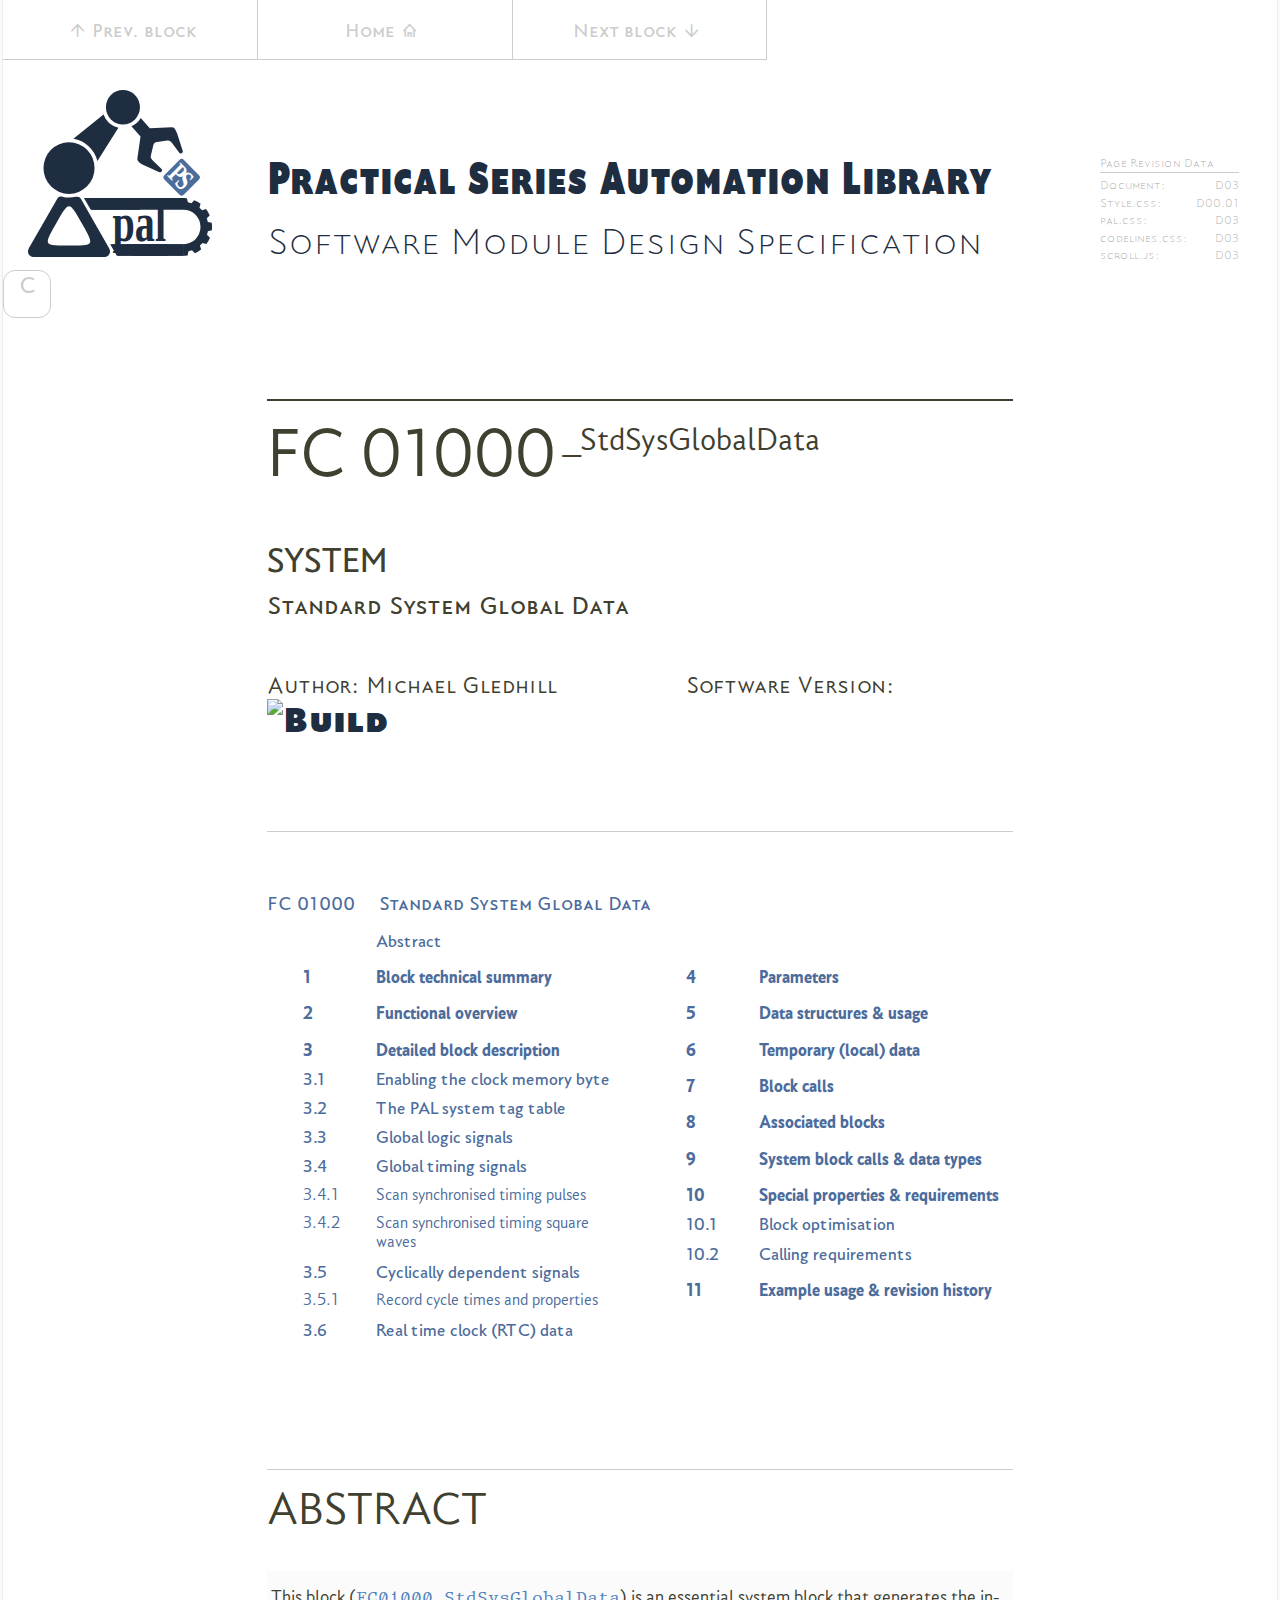
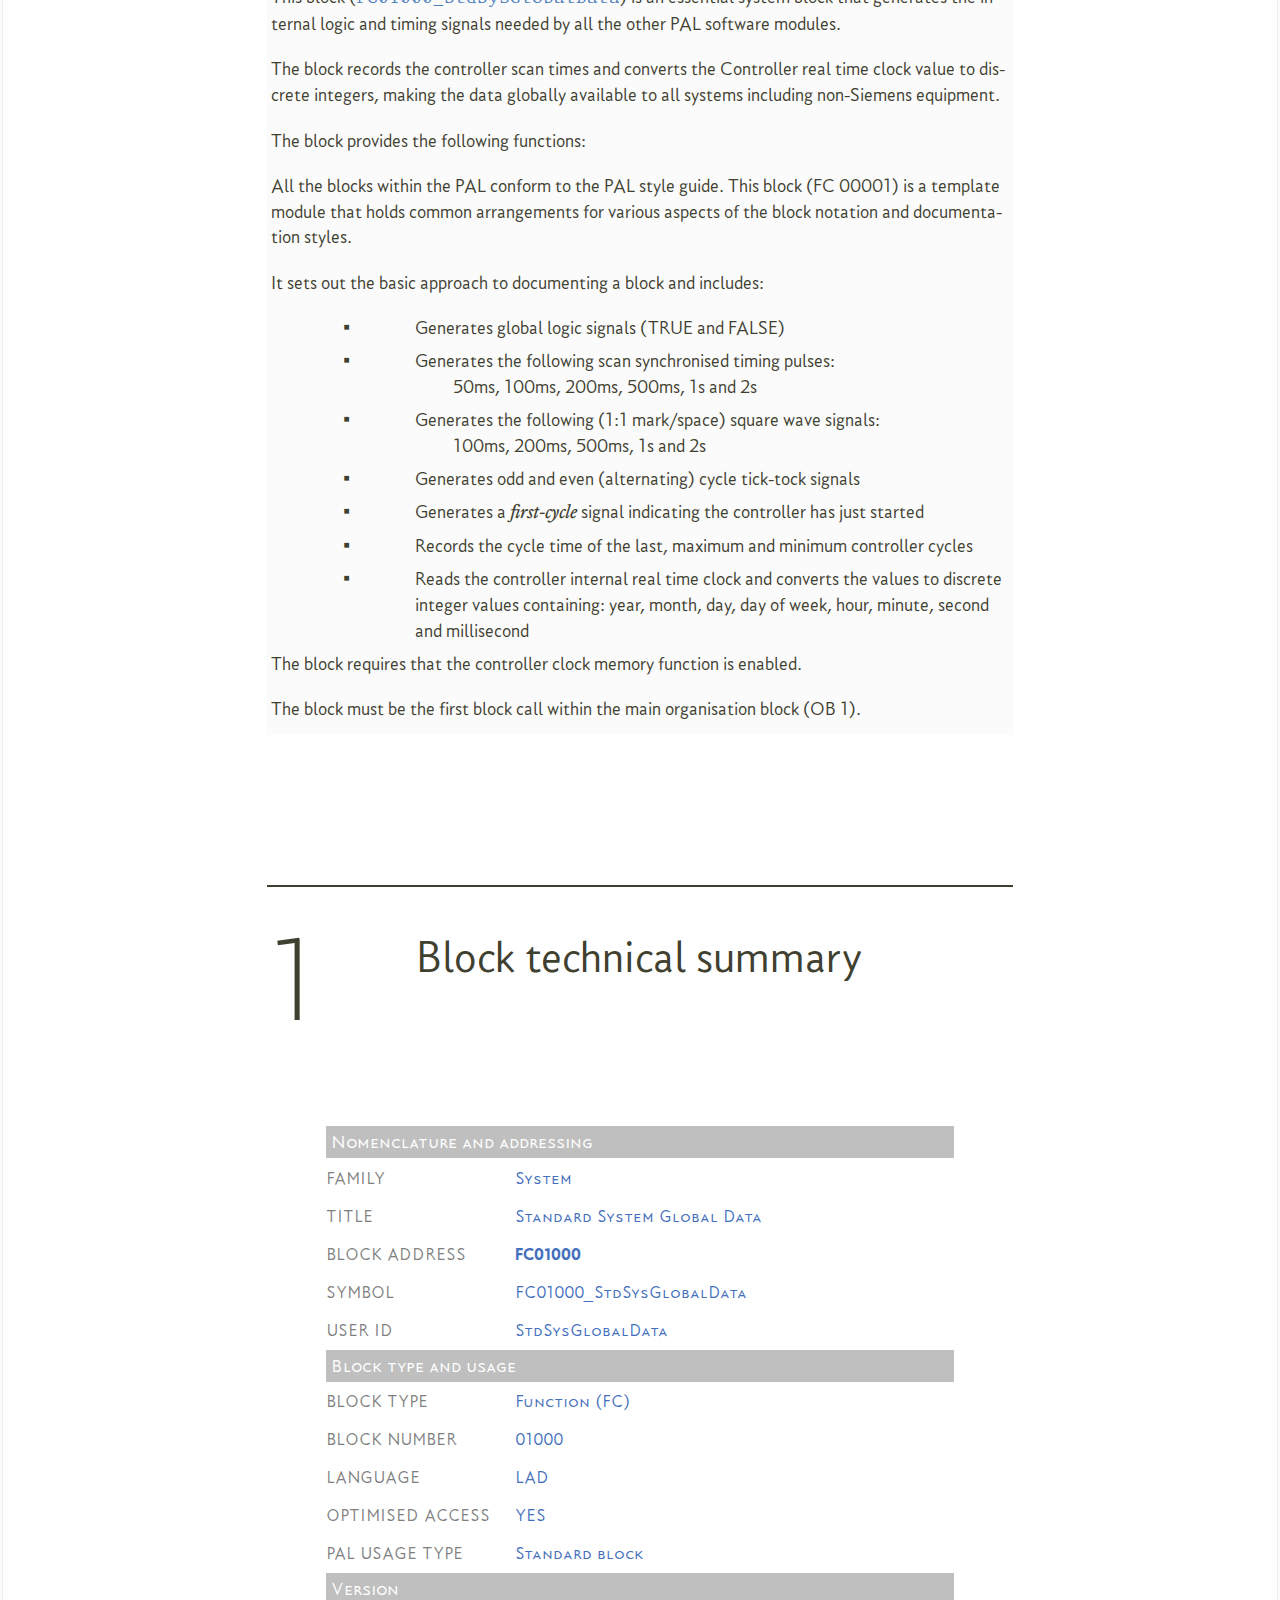
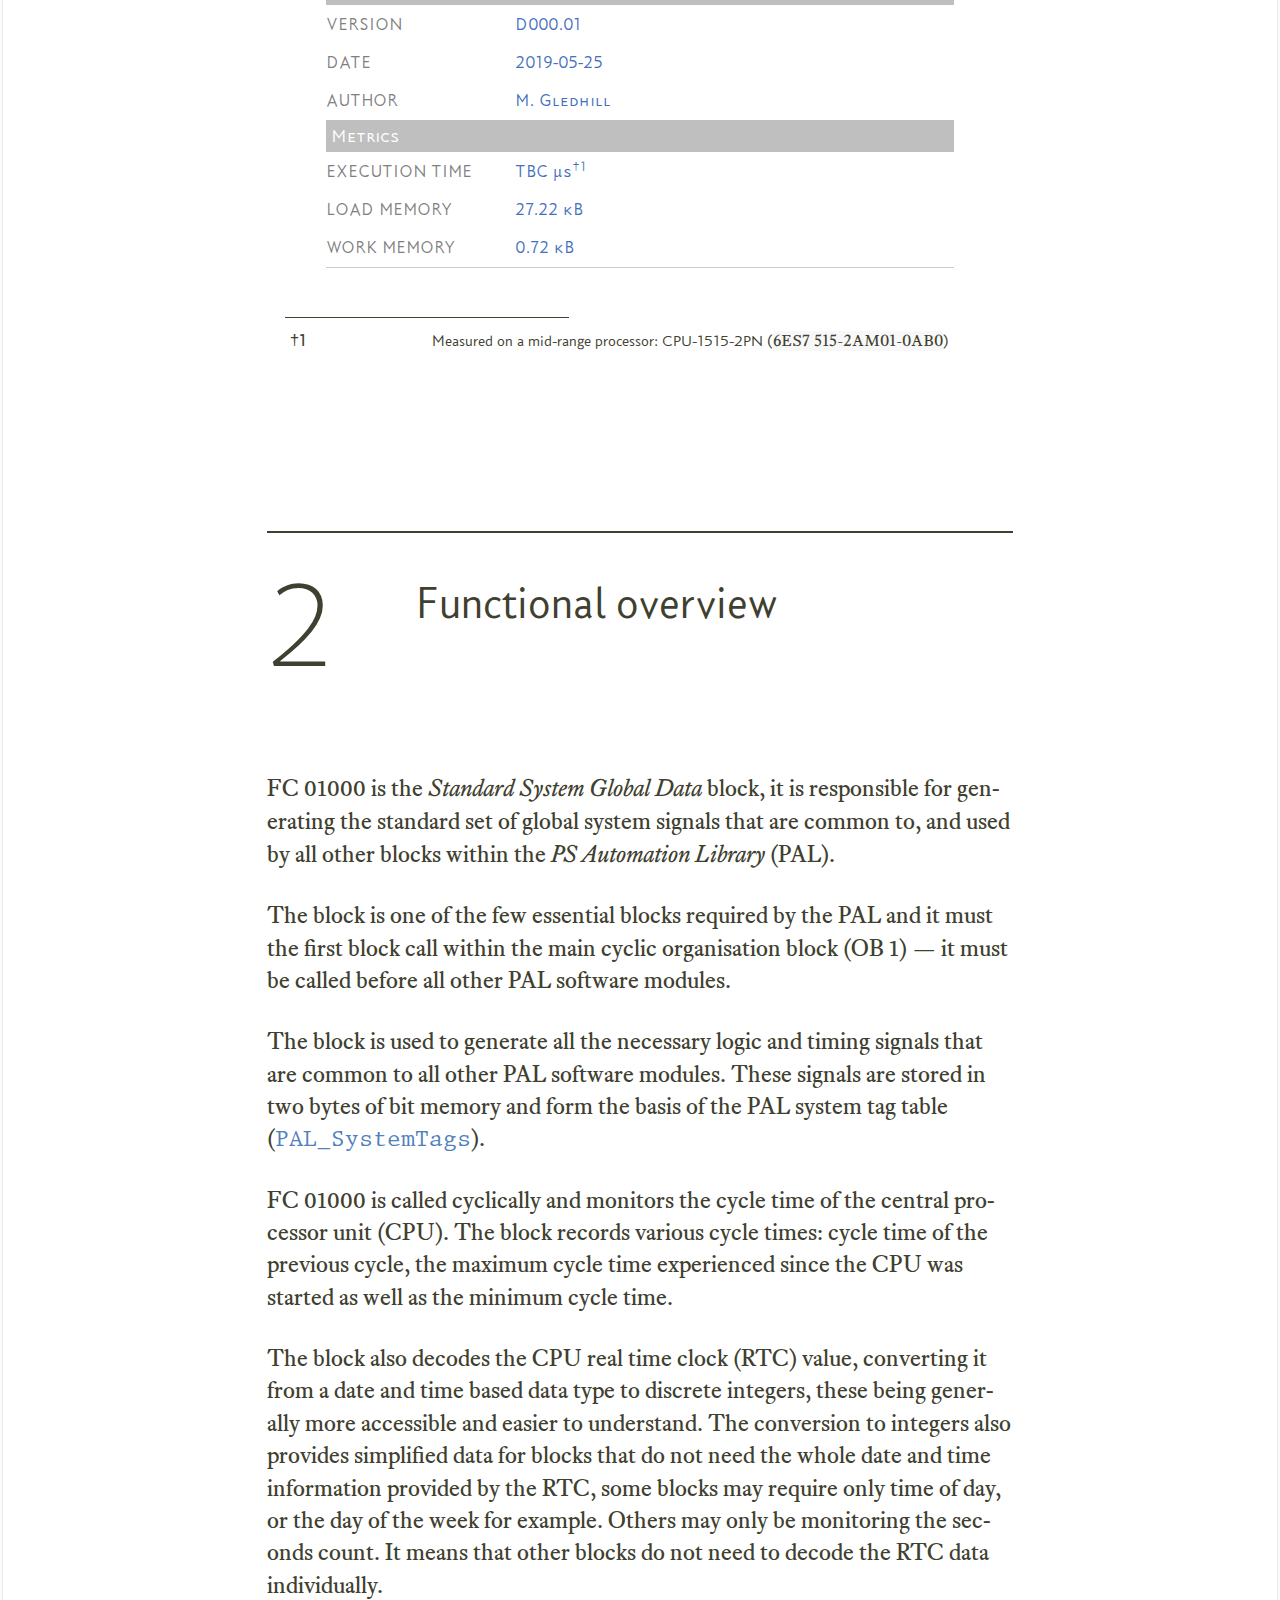
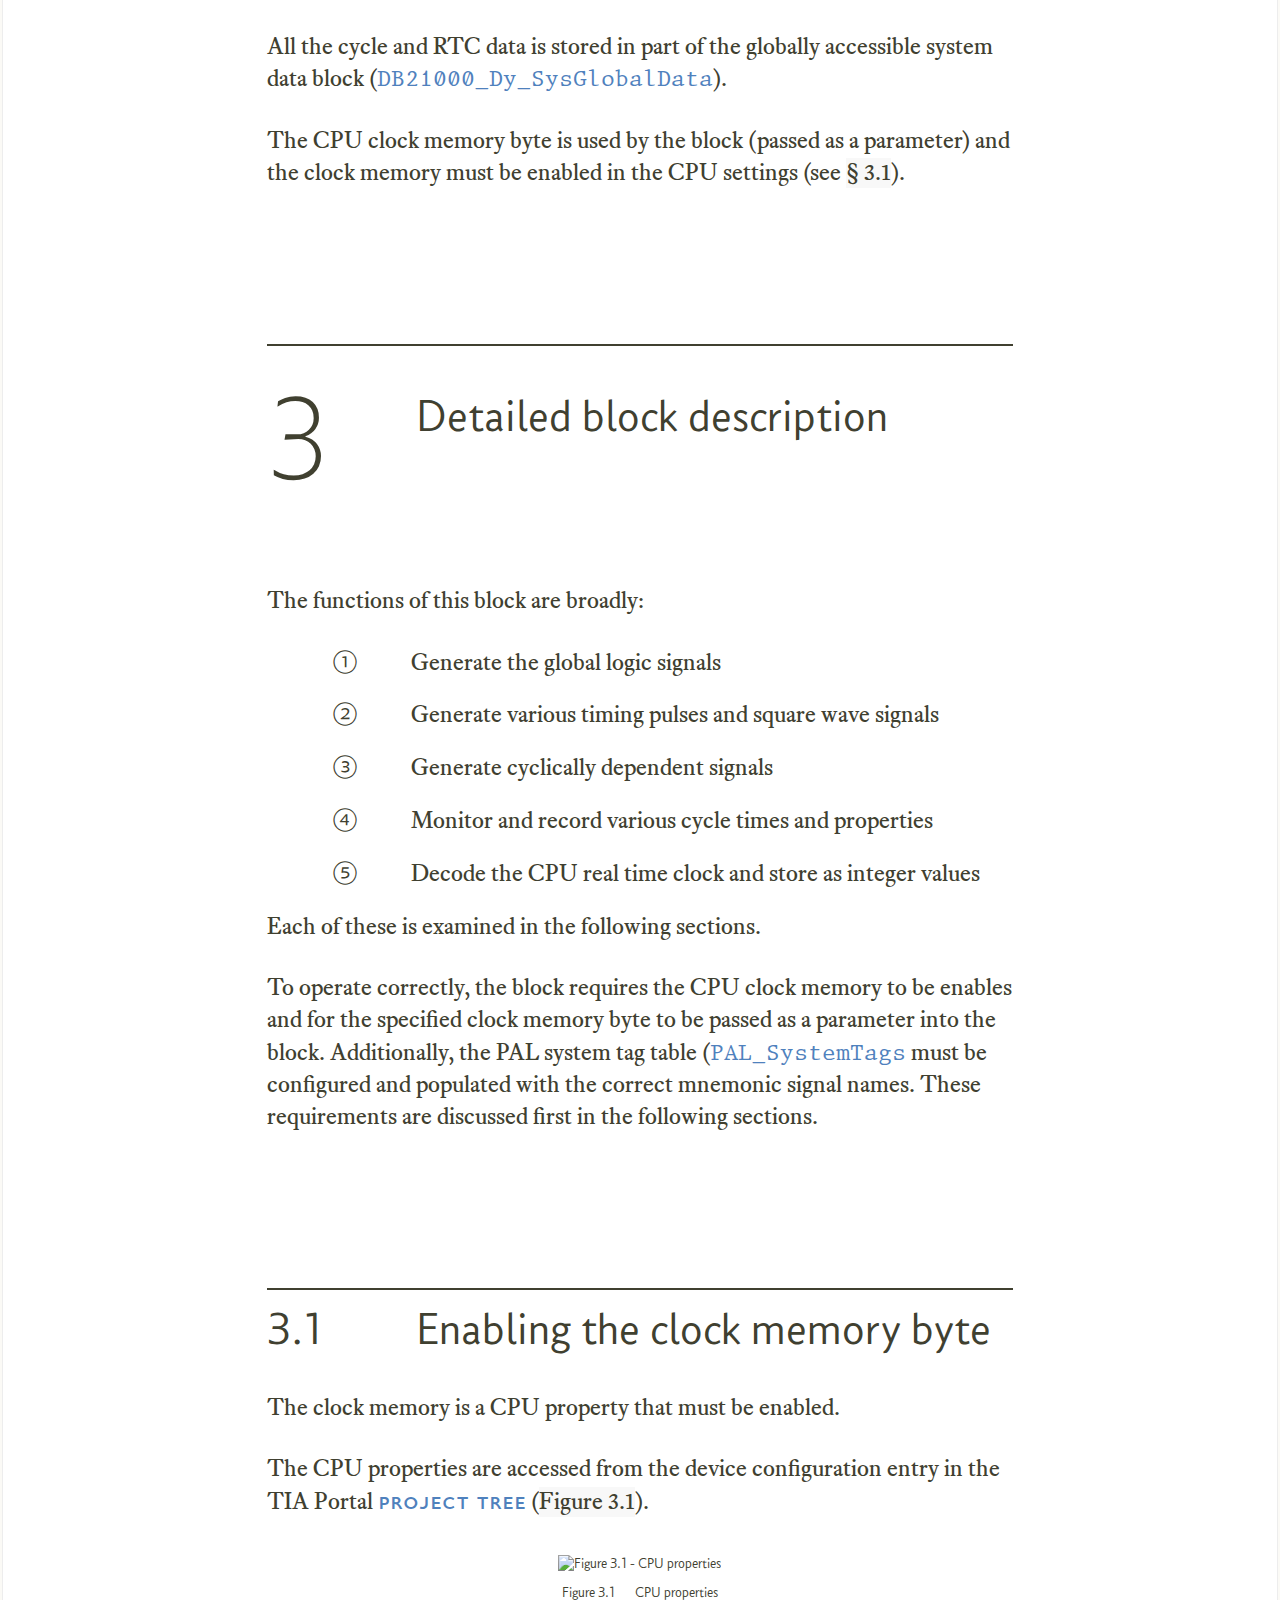
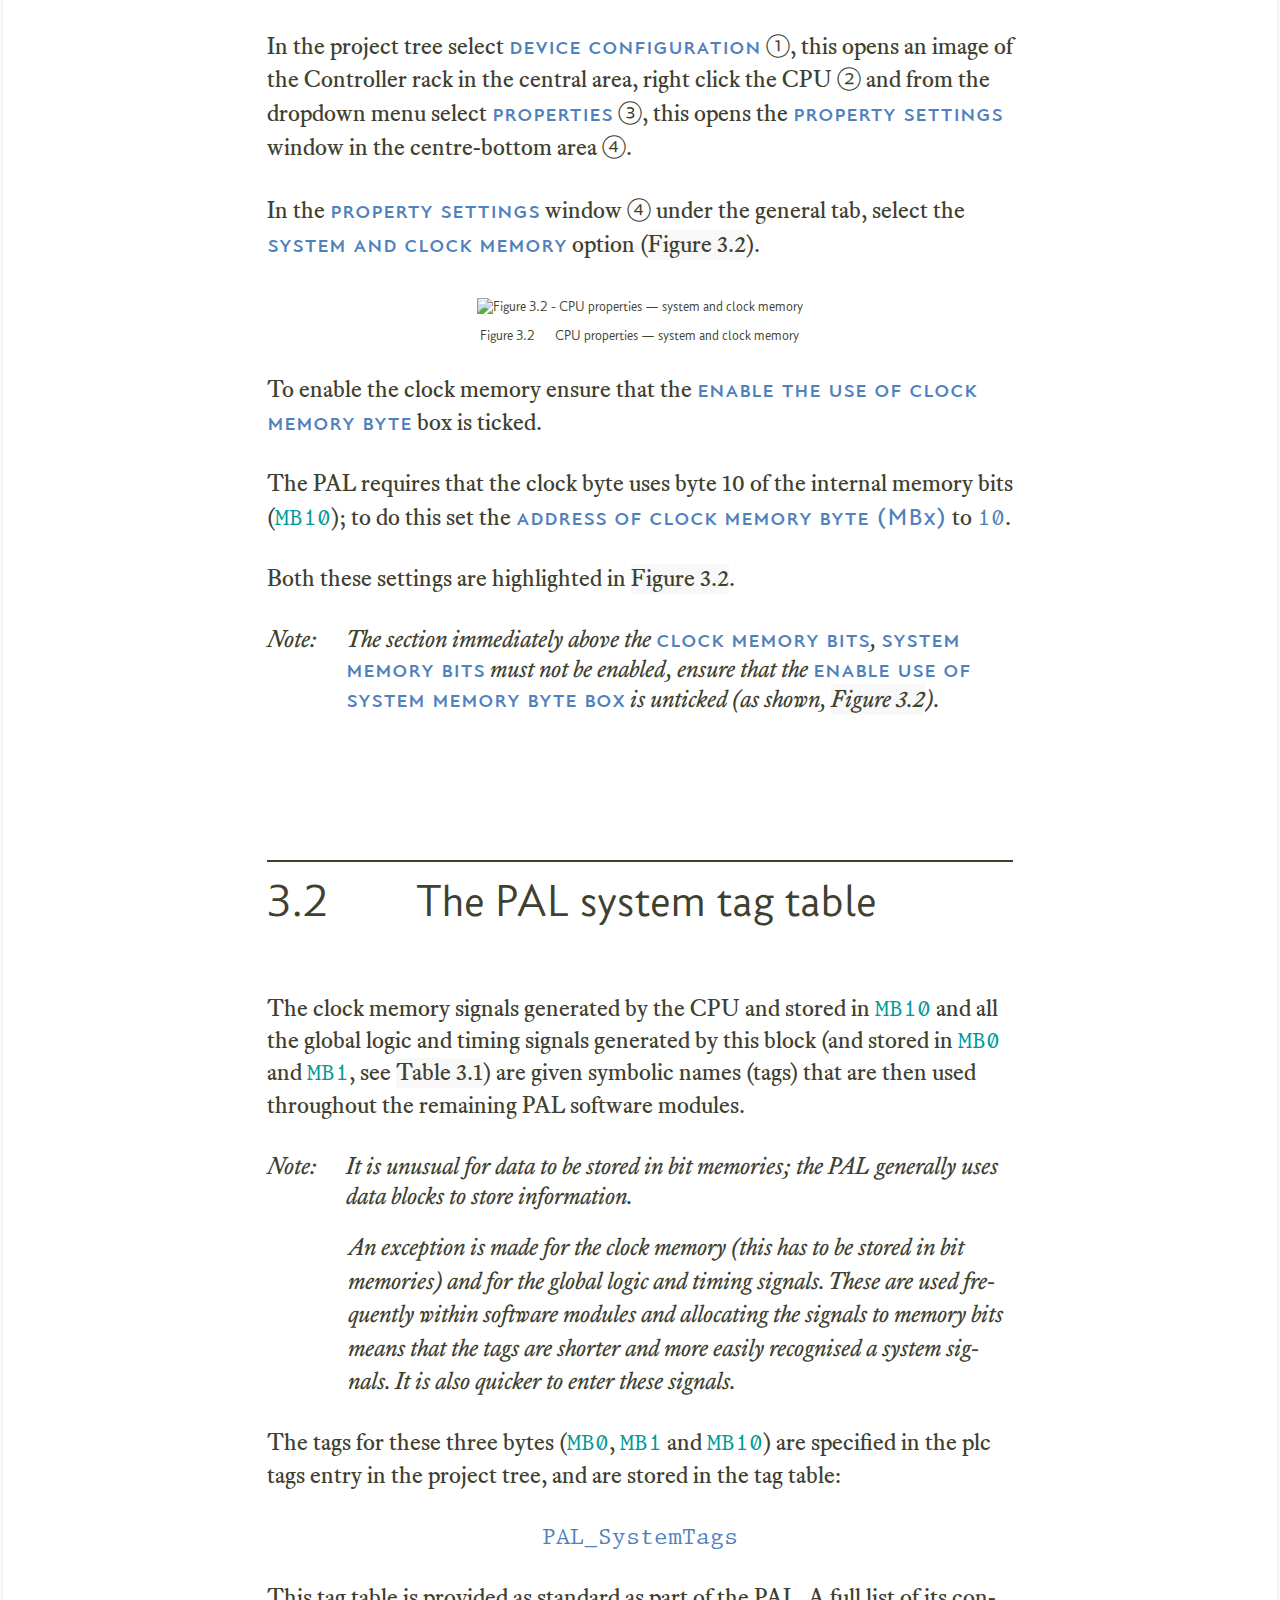
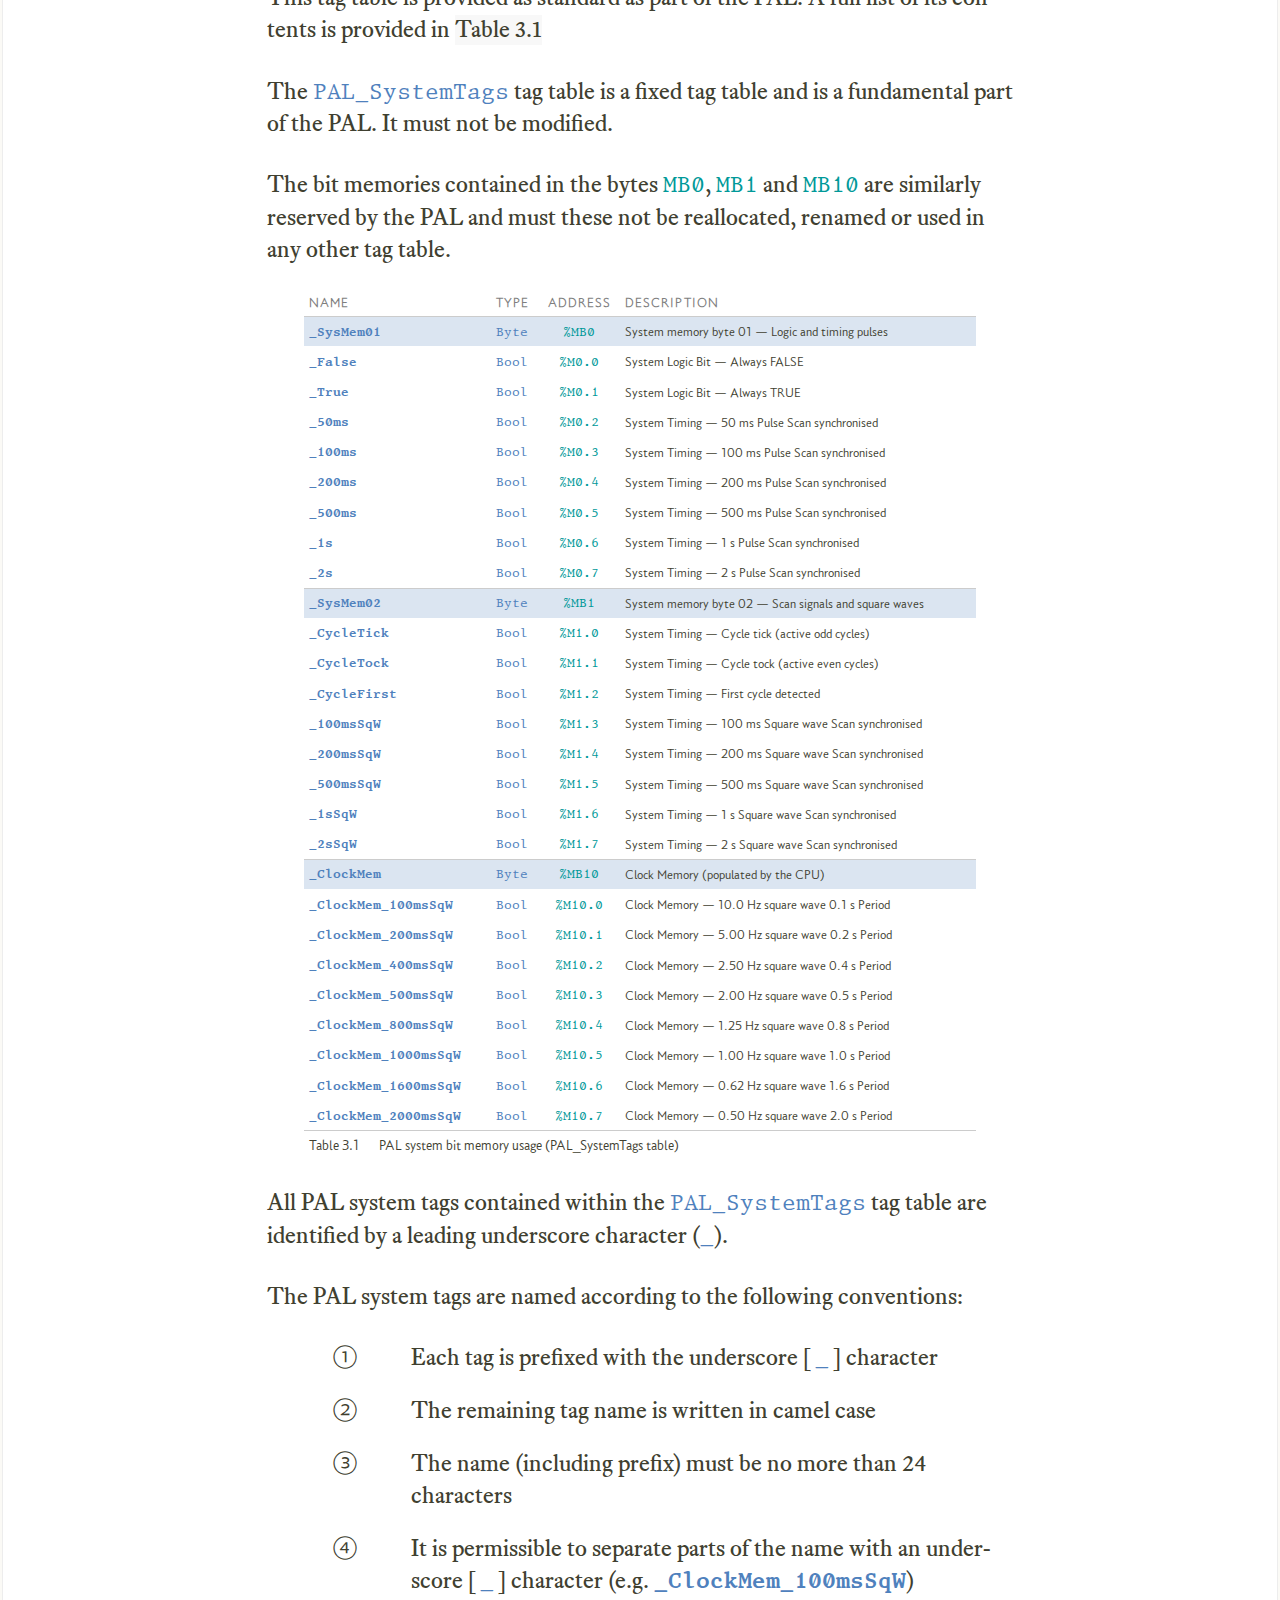
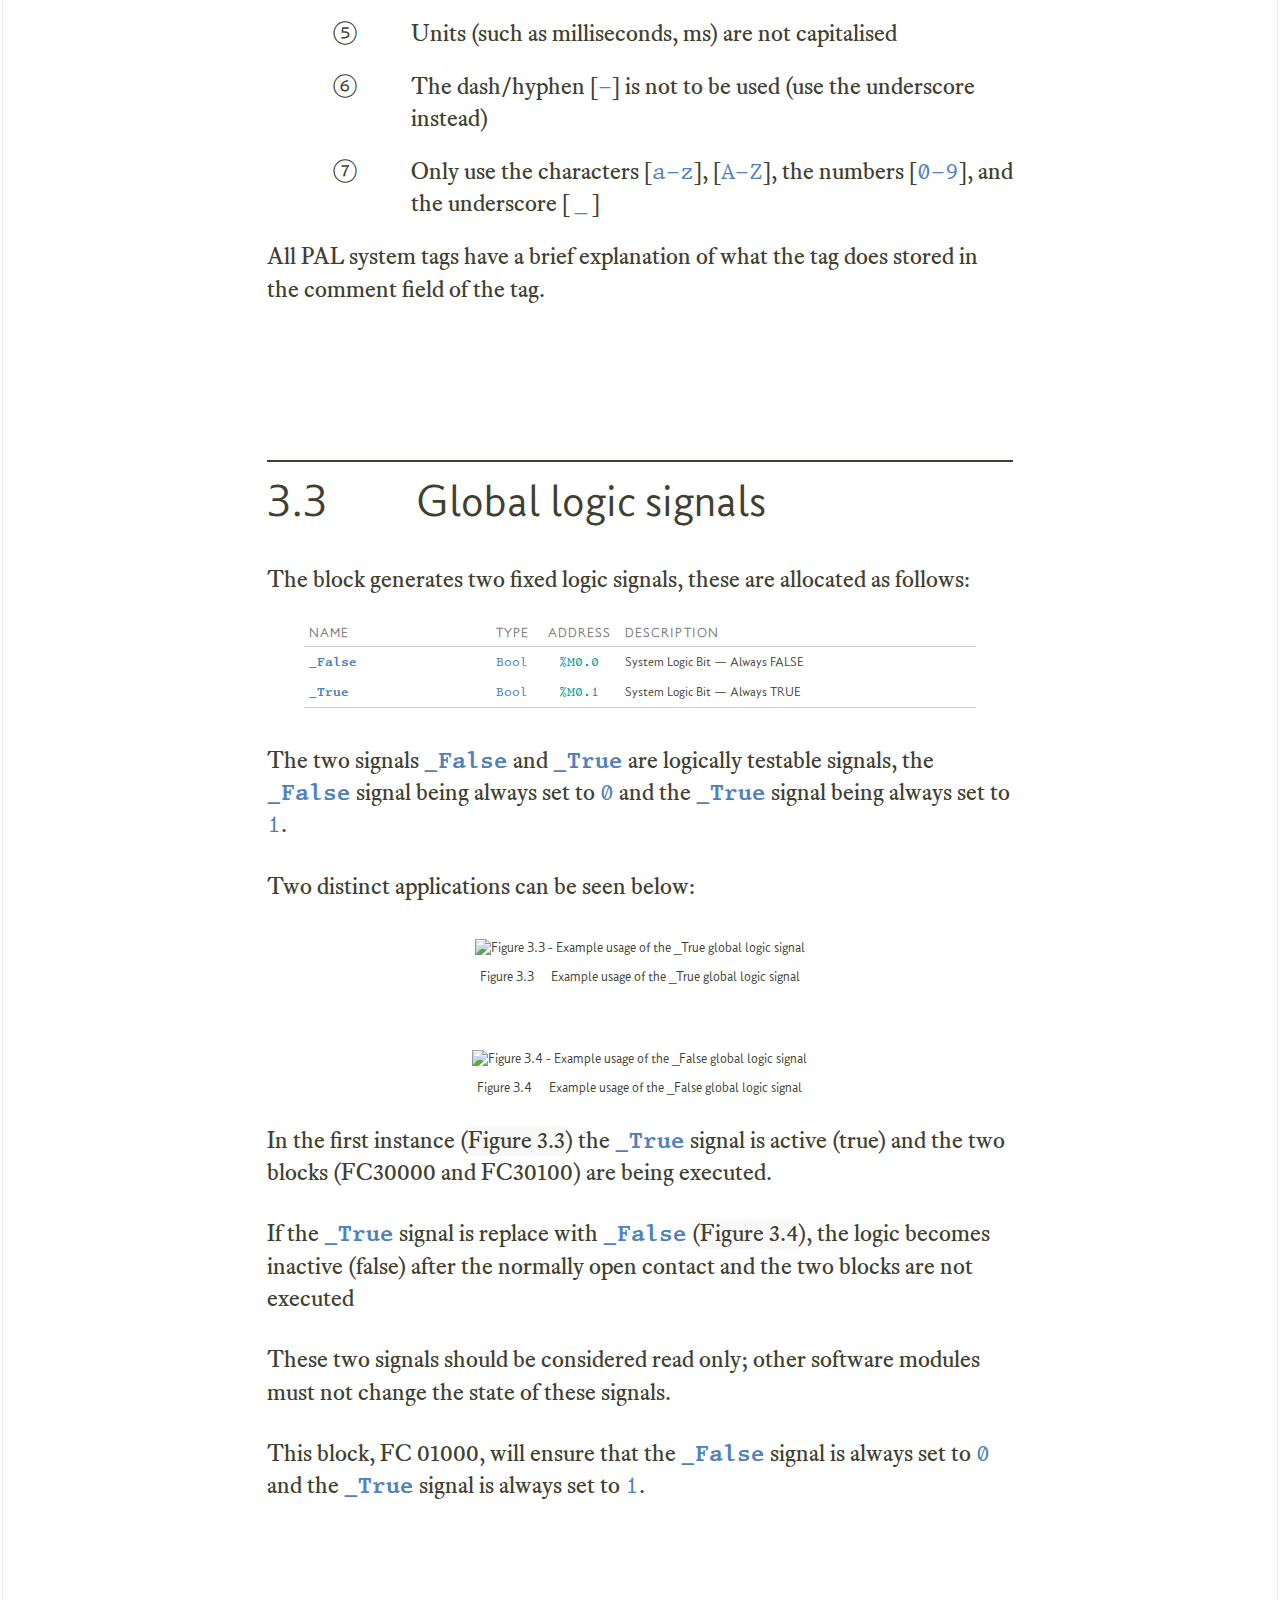
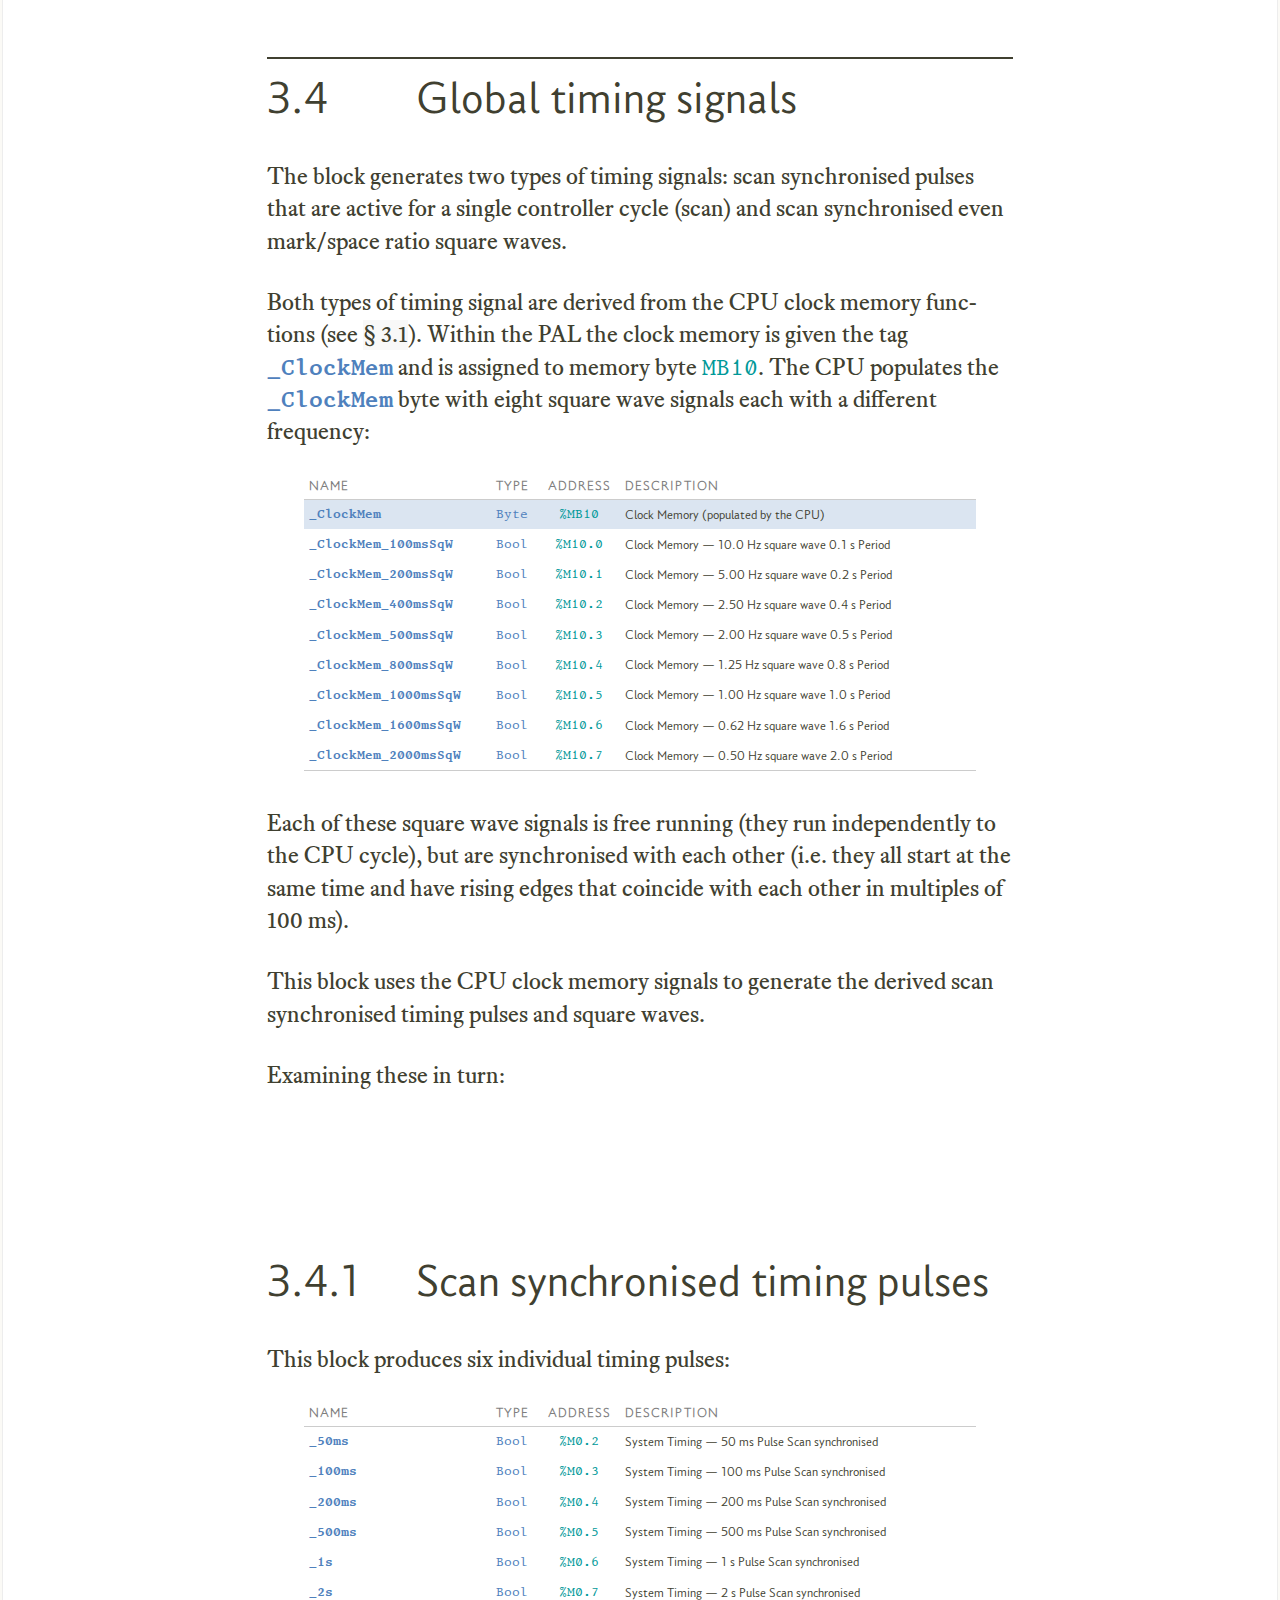
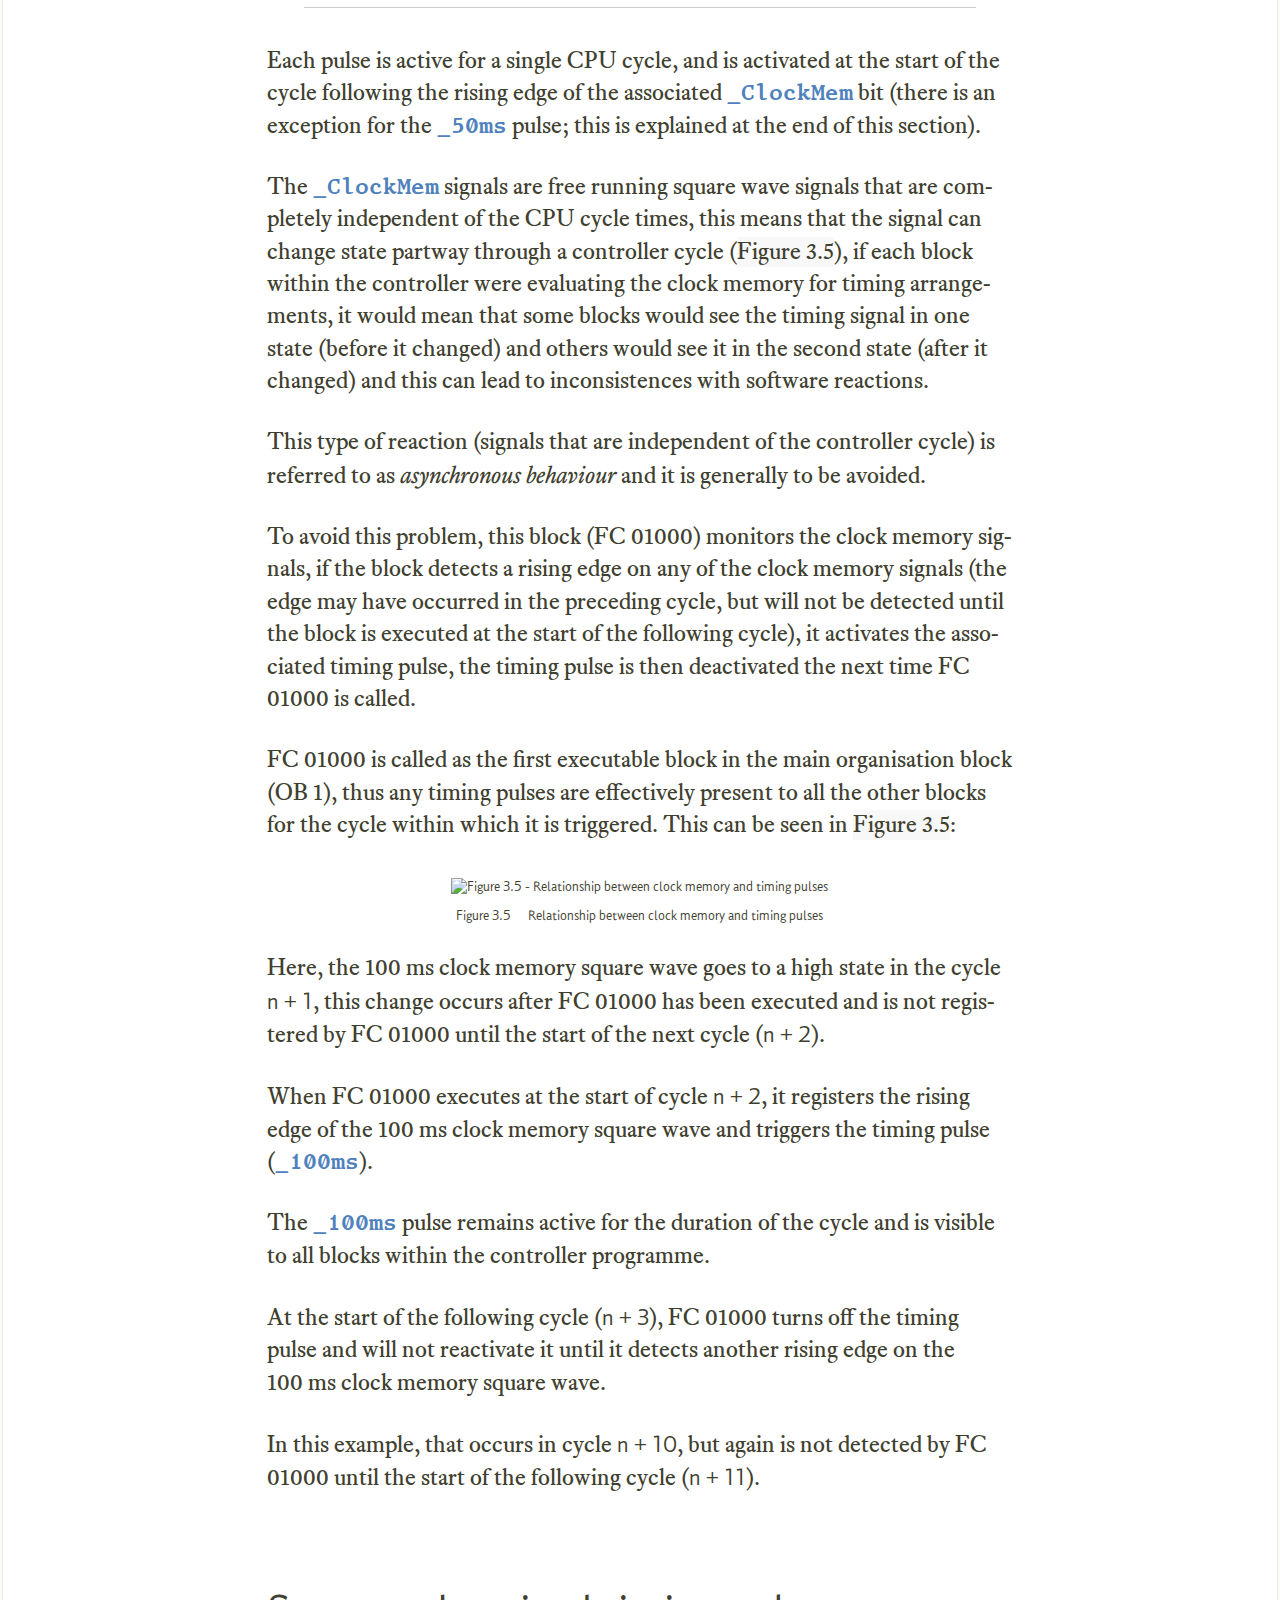
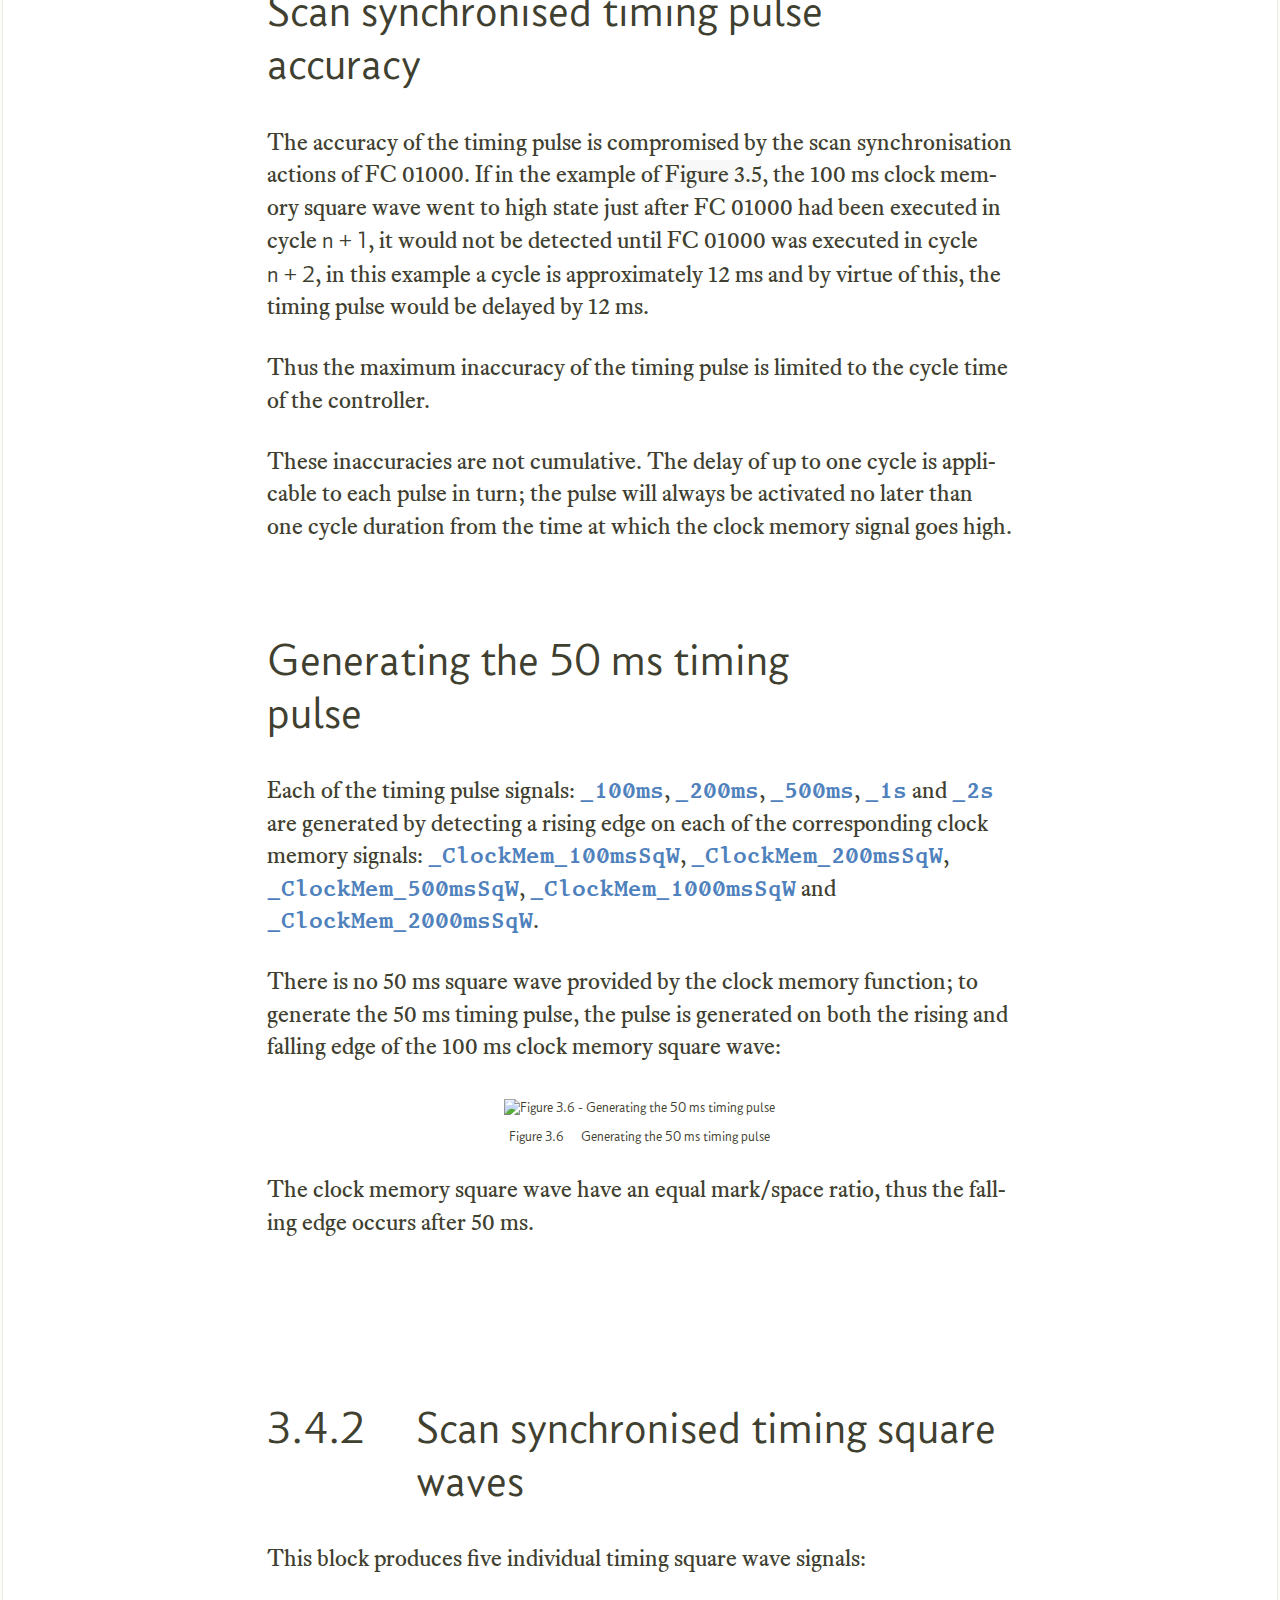
==== UserDocumentation/en-US/ud-home/smds-blank.html @ 8362c808 "D04: Incremental build" ====
<!DOCTYPE html>                                                                 <!-- HTML 5 file -->

<!-- PRACTICALSERIES (c) 2019

*******************************************************************************

PRACTICALSERIES: Practical Series of Publications by Michael Gledhill
                 Published in the United Kingdom

                 Email: mg@practicalseries.com
                 Web:   https://www.practicalseries.com/2001-pal/index.html

******************************************************************************* -->

<html lang="en">                                                                <!-- Declare language                              -->
    <head>                                                                      <!-- Start of head section                         -->
        <meta charset="utf-8">                                                  <!-- Use unicode char set (< 1024 char from SOF)   -->
        <meta name="viewport" content="width=device-width, initial-scale=1.0">  <!-- Make page follow browser width and reset zoom -->
        <meta name="description" content="Practiacl series automation library, PAL">

<!-- ==========================================================================



*******************************************************************************
Title :          PRACTICAL SERIES AUTOMATION LIBRARY (PAL)            SMDS.HTML
*******************************************************************************
DETAILS

The Practical Series publication - Practical Series Automation Library (PAL)

This website is part of the Practical Series Automation Library (PAL); a
library of software modules and templates that have been made available for
the Siemens Simatic S7-1500 range of controllers. The PAL is fully deployable
software that is suitable for the control of most industrial process
applications.

*******************************************************************************
MODIFICATION HISTORY:

This is a complete summary of all software modifications.

Date          Issue        Author         Reason for Modification
*******************************************************************************
04 Jun 2019   D03          M. Gledhill    Text matches SMDS D00.08

03 Jun 2019   D02          M. Gledhill    Correctly populated with FC01000
                                          SMDS text

15 May 2018   D00          M. Gledhill    Development - based on PS1001 R01
*************************************************************************** -->


<!-- **************************************************************************
     FAVICON
     ***********************************************************************-->
        <!-- favicons all platforms --> <link rel="apple-touch-icon" sizes="180x180" href="../ud-html/11-resources/02-images/01-favicons/apple-touch-icon.png">
                                        <link rel="icon" type="image/png"            href="../ud-html/11-resources/02-images/01-favicons/favicon-32x32.png" sizes="32x32">
                                        <link rel="icon" type="image/png"            href="../ud-html/11-resources/02-images/01-favicons/favicon-16x16.png" sizes="16x16">
                                        <link rel="mask-icon"                        href="../ud-html/11-resources/02-images/01-favicons/safari-pinned-tab.svg">
                                        <meta name="theme-color" content="#ffffff">


<!-- **************************************************************************
     HEAD SCRIPT AREA
     ***********************************************************************-->
        <!-- jQuery Library -->         <script src="../ud-html/21-global/05-js/jquery.min.js"></script>
        <!-- Waypoints (sticky nav) --> <script src="../ud-html/21-global/05-js/jquery.waypoints.min.js"></script>
        <!-- Hyphenator -->             <script src="../ud-html/21-global/05-js/hyphenator.js"></script>
        <!-- Lightbox -->               <script src="../ud-html/21-global/05-js/lightbox.js"></script>
        <!-- Prettify (main) -->        <script src="../ud-html/21-global/05-js/run_prettify.js?autoload=true&lang=css"></script>
        <!-- MathJax -->                <script src="../ud-html/21-global/05-js/MathJax/MathJax.js?config=AM_HTMLorMML"></script>
        <!-- PS main script -->         <script src="../ud-html/11-resources/05-js/script.js"></script>
                                                                <!-- ▼▼▼▼ CHANGE FOLDER ▼▼▼▼  -->
        <!-- PS local scroll script --> <script src="../ud-html/01-pages/smds-blank/05-local-js/scroll.js"></script>




<!-- **************************************************************************
     HEAD CSS LOAD
     ***********************************************************************-->
        <!-- Load PS fonts -->          <link rel="stylesheet" type="text/css" href="../ud-html/21-global/03-fonts/ps-fonts.css">
        <!-- Load TIA fonts -->         <link rel="stylesheet" type="text/css" href="../ud-html/21-global/03-fonts/tia-fonts.css">
        <!-- Normalise -->              <link rel="stylesheet" type="text/css" href="../ud-html/21-global/01-css/normalise.css">
        <!-- Lightbox styles -->        <link rel="stylesheet" type="text/css" href="../ud-html/21-global/01-css/lightbox.css">
        <!-- Ionicons -->               <link rel="stylesheet" type="text/css" href="../ud-html/21-global/01-css/ionicons.min.css">
        <!-- PS grid system -->         <link rel="stylesheet" type="text/css" href="../ud-html/11-resources/01-css/grid.css">
        <!-- PS main styles -->         <link rel="stylesheet" type="text/css" href="../ud-html/11-resources/01-css/style.css">
        <!-- PAL styles -->             <link rel="stylesheet" type="text/css" href="../ud-html/11-resources/01-css/style-pal.css">
                                                                <!-- ▼▼▼▼ CHANGE FOLDER ▼▼▼▼  -->
        <!-- Code frag highlights -->   <link rel="stylesheet" type="text/css" href="../ud-html/01-pages/smds-blank/01-local-css/codelines.css">


<!--  **************************************************************************
      GOOGLE ANALYTICS
      ***********************************************************************-->
                                        <script>
                                          (function(i,s,o,g,r,a,m){i['GoogleAnalyticsObject']=r;i[r]=i[r]||function(){
                                          (i[r].q=i[r].q||[]).push(arguments)},i[r].l=1*new Date();a=s.createElement(o),
                                          m=s.getElementsByTagName(o)[0];a.async=1;a.src=g;m.parentNode.insertBefore(a,m)
                                          })(window,document,'script','https://www.google-analytics.com/analytics.js','ga');
                                          ga('create', 'UA-87335633-1', 'auto');
                                          ga('set', 'anonymizeIp', true);
                                          ga('send', 'pageview');
                                        </script>


<!-- **************************************************************************
     TITLE
     ***********************************************************************-->
        <title>PAL | smds - Document Template</title>
    </head>

    <body>

<!-- **************************************************************************
     TOP OF PAGE POINT (IDENTIFIES FIRST TOC-EN POINT)
     ***********************************************************************-->
        <div class="toc-en"></div>                       <!-- Determines fixed navigation point -->
<!-- ========================================================================== -->




<!-- **************************************************************************
     SIDE TOC
     ***********************************************************************-->

            <div class="side-toc">
                <div class="side-toc-box">
                    <div class="side-toc-head">C</div>
                    <ul class="side-toc-line">
<!-- TOC Home link -->  <li><a href="../index.html#js--000000">
                           <div class="side-toc-home"><span class="side-toc-lev1-chap"></span><span class="side-toc-lev1-sec"></span><span class="side-toc-lev1-text">Home (block index)</span></div></a>
                        </li>
<!-- TOC Abstract -->   <li><a class="js--sc-000001" href="#">
                           <div class="side-toc-lev"><span class="side-toc-lev1-chap"></span><span class="side-toc-lev1-sec"></span><span class="side-toc-lev1-text">Abstract</span></div></a>
                        </li>
<!-- TOC Level 1 -->    <li><a class="js--sc-010000" href="#">
                           <div class="side-toc-lev"><span class="side-toc-lev1-chap">1</span><span class="side-toc-lev1-sec"></span><span class="side-toc-lev1-text">Block technical summary</span></div></a>
                        </li>
<!-- TOC Level 1 -->    <li><a class="js--sc-020000" href="#">
                            <div class="side-toc-lev"><span class="side-toc-lev1-chap">2</span><span class="side-toc-lev1-sec"></span><span class="side-toc-lev1-text">Functional overview</span></div></a>
                        </li>
<!-- TOC Level 1 -->    <li><a class="js--sc-030000" href="#">
                            <div class="side-toc-lev"><span class="side-toc-lev1-chap">3</span><span class="side-toc-lev1-sec"></span><span class="side-toc-lev1-text">Detailed block description</span></div></a>
                        </li>
<!-- TOC Level 1 -->    <li><a class="js--sc-040000" href="#">
                            <div class="side-toc-lev"><span class="side-toc-lev1-chap">4</span><span class="side-toc-lev1-sec"></span><span class="side-toc-lev1-text">Parameters &amp; instance DBs</span></div></a>
                        </li>
<!-- TOC Level 1 -->    <li><a class="js--sc-050000" href="#">
                            <div class="side-toc-lev"><span class="side-toc-lev1-chap">5</span><span class="side-toc-lev1-sec"></span><span class="side-toc-lev1-text">Data structures &amp; usage</span></div></a>
                        </li>
<!-- TOC Top link -->   <li><a class="js--sc-000000" href="#">
                           <div class="side-toc-home"><span class="side-toc-lev1-chap"></span><span class="side-toc-lev1-sec"></span><span class="side-toc-lev1-text">Top</span></div></a>
                        </li>
<!-- TOC Level 1 -->    <li><a class="js--sc-060000" href="#">
                            <div class="side-toc-lev"><span class="side-toc-lev1-chap">6</span><span class="side-toc-lev1-sec"></span><span class="side-toc-lev1-text">Temporary (local) data</span></div></a>
                        </li>
<!-- TOC Level 1 -->    <li><a class="js--sc-070000" href="#">
                            <div class="side-toc-lev"><span class="side-toc-lev1-chap">7</span><span class="side-toc-lev1-sec"></span><span class="side-toc-lev1-text">Block calls</span></div></a>
                        </li>
<!-- TOC Level 1 -->    <li><a class="js--sc-080000" href="#">
                            <div class="side-toc-lev"><span class="side-toc-lev1-chap">8</span><span class="side-toc-lev1-sec"></span><span class="side-toc-lev1-text">Associated blocks</span></div></a>
                        </li>
<!-- TOC Level 1 -->    <li><a class="js--sc-090000" href="#">
                            <div class="side-toc-lev"><span class="side-toc-lev1-chap">9</span><span class="side-toc-lev1-sec"></span><span class="side-toc-lev1-text">System block calls &amp; data types</span></div></a>
                        </li>
<!-- TOC Level 1 -->    <li><a class="js--sc-100000" href="#">
                            <div class="side-toc-lev"><span class="side-toc-lev1-chap">10</span><span class="side-toc-lev1-sec"></span><span class="side-toc-lev1-text">Special properties &amp; requirements</span></div></a>
                        </li>
<!-- TOC Level 1 -->    <li><a class="js--sc-110000" href="#">
                            <div class="side-toc-lev"><span class="side-toc-lev1-chap">11</span><span class="side-toc-lev1-sec"></span><span class="side-toc-lev1-text">Example usage &amp; revision history</span></div></a>
                        </li>
                    </ul>
                </div>
            </div>


<!-- **************************************************************************
     HEADER (COVER & TABLE OF CONTENTS)
     ***********************************************************************-->

        <header id="js--000000">

<!-- **************************************************************************
     TOP NAVIGATION (ABOVE CONTENTS LIST)
     ***********************************************************************-->

            <nav>                                               <!-- Start of top nav bar     -->
                <div class="top-nav">                           <!-- Start of top nav row     -->
                    <div class="rg-row">                        <!-- Start of nav button row  -->
                        <!-- Button 01 - Previous Section (DYNAMIC) -->
                        <div class="nav-prev"></div>            <!-- Blank button             -->
                        <a class="nav-prev js--sc-000001" href="#"><span class="top-nav-icon">l</span><span class="top-nav-text">Abstract</span></a>
                        <a class="nav-prev js--sc-010000" href="#"><span class="top-nav-icon">l</span><span class="top-nav-text"> Section 1</span></a>
                        <a class="nav-prev js--sc-020000" href="#"><span class="top-nav-icon">l</span><span class="top-nav-text"> Section 2</span></a>
                        <a class="nav-prev js--sc-030000" href="#"><span class="top-nav-icon">l</span><span class="top-nav-text"> Section 3</span></a>
                        <a class="nav-prev js--sc-040000" href="#"><span class="top-nav-icon">l</span><span class="top-nav-text"> Section 4</span></a>
                        <a class="nav-prev js--sc-050000" href="#"><span class="top-nav-icon">l</span><span class="top-nav-text"> Section 5</span></a>
                        <a class="nav-prev js--sc-060000" href="#"><span class="top-nav-icon">l</span><span class="top-nav-text"> Section 6</span></a>
                        <a class="nav-prev js--sc-070000" href="#"><span class="top-nav-icon">l</span><span class="top-nav-text"> Section 7</span></a>
                        <a class="nav-prev js--sc-080000" href="#"><span class="top-nav-icon">l</span><span class="top-nav-text"> Section 8</span></a>
                        <a class="nav-prev js--sc-090000" href="#"><span class="top-nav-icon">l</span><span class="top-nav-text"> Section 9</span></a>
                        <a class="nav-prev js--sc-100000" href="#"><span class="top-nav-icon">l</span><span class="top-nav-text"> Section 10</span></a>
                        <a class="nav-prev js--sc-110000" href="#"><span class="top-nav-icon">l</span><span class="top-nav-text"> Section 11</span></a>

                        <!-- Button 02 - Previous Chapter -->
                        <a class="nav-wide" href="smds-dev-002.html#js--020000"><span class="top-nav-icon">u</span><span class="top-nav-text">Prev. block</span></a>
                        <!-- Button 03a - Home wide (hidden when fixed nav activates) -->
                        <a class="nav-wide nav-home" href="../index.html#js--000000"><span class="top-nav-text">Home</span><span class="top-nav-icon">h</span></a>
                        <!-- Button 03b - Top narrow (hidden until fixed nav activates) -->
                        <a class="nav-narrow js--sc-000000" href="#"><span class="top-nav-icon">t</span><span class="top-nav-text">Top</span></a>
                        <!-- Button 04 - Home narrow (hidden until fixed nav activates) -->
                        <a class="nav-narrow" href="index.html#js--000000"><span class="top-nav-text">Home</span><span class="top-nav-icon">h</span></a>
                        <!-- Button 05 - Next Chapter -->
                        <a class="nav-wide" href="#js--000000"><span class="top-nav-text">Next block</span><span class="top-nav-icon">d</span></a>

                        <!-- Button 06 - Next section -->
                        <a class="nav-next js--sc-000001" href="#"><span class="top-nav-text">Abstract</span><span class="top-nav-icon">r</span></a>
                        <a class="nav-next js--sc-010000" href="#"><span class="top-nav-text">Section 1</span><span class="top-nav-icon">r</span></a>
                        <a class="nav-next js--sc-020000" href="#"><span class="top-nav-text">Section 2</span><span class="top-nav-icon">r</span></a>
                        <a class="nav-next js--sc-030000" href="#"><span class="top-nav-text">Section 3</span><span class="top-nav-icon">r</span></a>
                        <a class="nav-next js--sc-040000" href="#"><span class="top-nav-text">Section 4</span><span class="top-nav-icon">r</span></a>
                        <a class="nav-next js--sc-050000" href="#"><span class="top-nav-text">Section 5</span><span class="top-nav-icon">r</span></a>
                        <a class="nav-next js--sc-060000" href="#"><span class="top-nav-text">Section 6</span><span class="top-nav-icon">r</span></a>
                        <a class="nav-next js--sc-070000" href="#"><span class="top-nav-text">Section 7</span><span class="top-nav-icon">r</span></a>
                        <a class="nav-next js--sc-080000" href="#"><span class="top-nav-text">Section 8</span><span class="top-nav-icon">r</span></a>
                        <a class="nav-next js--sc-090000" href="#"><span class="top-nav-text">Section 9</span><span class="top-nav-icon">r</span></a>
                        <a class="nav-next js--sc-100000" href="#"><span class="top-nav-text">Section 10</span><span class="top-nav-icon">r</span></a>
                        <a class="nav-next js--sc-110000" href="#"><span class="top-nav-text">Section 11</span><span class="top-nav-icon">r</span></a>
                        <div class="nav-next"></div>            <!-- Blank button             -->
                    </div>                                      <!-- End of nav button row    -->
                </div>                                          <!-- End of top nav row       -->
            </nav>                                              <!-- End of top nav bar       -->
<!-- ========================================================================== -->


<!-- **************************************************************************
     HEADLINE AND TITLE AREA
     ***********************************************************************-->

<!--  ~~~~~~~~~~~~~~~~~~~~~~~~~~~~~~~~~~~~~~~~~~~~~~~~~~~~~~~~~~~~~~~~~~~~~~~~~
      HEADLINE - LEFT SIDEBAR (LOGO)
      ~~~~~~~~~~~~~~~~~~~~~~~~~~~~~~~~~~~~~~~~~~~~~~~~~~~~~~~~~~~~~~~~~~~~~ -->
             <div class="rg-row pal-title-row">
                <div class="rg-col rg-span1-5">
                    <aside class="aside-left aside-left-rev">
                        <a href="https://www.practicalseries.com/2001-pal/index.html">
<!-- Logo image -->         <img class="pal-headline-logo" src="../ud-html/11-resources/02-images/pal-logo-small.svg" alt="PAL Logo">
                        </a>
                    </aside>

                </div>
<!--  ~~~~~~~~~~~~~~~~~~~~~~~~~~~~~~~~~~~~~~~~~~~~~~~~~~~~~~~~~~~~~~~~~~~~~~~~~
      HEADLINE - DOCUMENT TITLE
      ~~~~~~~~~~~~~~~~~~~~~~~~~~~~~~~~~~~~~~~~~~~~~~~~~~~~~~~~~~~~~~~~~~~~~ -->
                <div class="rg-col rg-span3-5">
                    <div class="pal-headline">
                        <p class="pal-headline-ps">Practical Series Automation Library</p>
<!-- Doc Title -->      <h1>Software Module Design Specification</h1>
                    </div>
                </div>
<!--  ~~~~~~~~~~~~~~~~~~~~~~~~~~~~~~~~~~~~~~~~~~~~~~~~~~~~~~~~~~~~~~~~~~~~~~~~~
      HEADLINE - RIGHT SIDEBAR (Page revision information)
      ~~~~~~~~~~~~~~~~~~~~~~~~~~~~~~~~~~~~~~~~~~~~~~~~~~~~~~~~~~~~~~~~~~~~~ -->
                <div class="rg-col rg-span1-5">
                    <aside class="aside-right-rev">

<!--  ~~~~~~~~~~~~~~~~~~~~~~~~~~~~~~~~~~~~~~~~~~~~~~~~~~~~~~~~~~~~~~~~~~~~~~~~~
      TABLE - REVISION TABLE
      ~~~~~~~~~~~~~~~~~~~~~~~~~~~~~~~~~~~~~~~~~~~~~~~~~~~~~~~~~~~~~~~~~~~~~ -->
                    <table class="table-rev">
<!-- Title row -->      <tr>
                            <td class="leading"></td>
                            <td class="table-right"></td>
                            <td colspan="2" class="table-left" style="border-bottom: 1px solid #ccc">Page Revision Data</td>
                        </tr>
<!-- Spacing row -->    <tr class="no-border">
                            <td class="leading"></td>
                            <td colspan="3" class="table-left"></td>
                        </tr>
<!-- Data row -->       <tr>
                            <td class="leading" style="height: 1em"></td>
                            <td class="table-cent" style="width: 30%"></td>
                            <td class="table-left" style="width: 40%">Document:</td>
                            <td class="table-right" style="width: 30%" id="rev-doc">D03</td>
                        </tr>
<!-- Data row -->       <tr>
                            <td class="leading" style="height: 1em"></td>
                            <td class="table-cent" style="width: 30%"></td>
                            <td class="table-left" style="width: 40%">Style.css:</td>
                            <td class="table-right" style="width: 30%" id="rev-style"></td>
                        </tr>
<!-- Data row -->       <tr>
                            <td class="leading" style="height: 1em"></td>
                            <td class="table-cent" style="width: 30%"></td>
                            <td class="table-left" style="width: 40%">pal.css:</td>
                            <td class="table-right" style="width: 30%" id="rev-pal"></td>
                        </tr>
<!-- Data row -->       <tr>
                            <td class="leading" style="height: 1em"></td>
                            <td class="table-cent" style="width: 30%"></td>
                            <td class="table-left" style="width: 40%">codelines.css:</td>
                            <td class="table-right" style="width: 30%" id="rev-lines"></td>
                        </tr>
<!-- Data row -->       <tr>
                            <td class="leading" style="height: 1em"></td>
                            <td class="table-cent" style="width: 30%"></td>
                            <td class="table-left" style="width: 40%">scroll.js:</td>
                            <td class="table-right" style="width: 30%" id="rev-scroll"></td>
                        </tr>

                    </table>
<!--  ~~~~~~~~~~~~~~~~~~~~~~~~~~~~~~~~~~~~~~~~~~~~~~~~~~~~~~~~~~~~~~~~~~~~~ -->

                    </aside>
                </div>
            </div>

<!--  ~~~~~~~~~~~~~~~~~~~~~~~~~~~~~~~~~~~~~~~~~~~~~~~~~~~~~~~~~~~~~~~~~~~~~~~~~
      BLOCK NUMBER & SYMBOL
      ~~~~~~~~~~~~~~~~~~~~~~~~~~~~~~~~~~~~~~~~~~~~~~~~~~~~~~~~~~~~~~~~~~~~~ -->
            <div class="rg-row">
                <div class="rg-col rg-span1-5"></div>
                <div class="rg-col rg-span3-5 pal-headline">
                    <div class="pal-overline"></div>
<!-- Blk address --><div class="pal-blk-add"><p>FC 01000</p></div>
<!-- Blk symbol  --><div class="pal-blk-sym"><p>_StdSysGlobalData</p></div>
                </div>
                <div class="rg-col rg-span1-5"></div>
            </div>

<!--  ~~~~~~~~~~~~~~~~~~~~~~~~~~~~~~~~~~~~~~~~~~~~~~~~~~~~~~~~~~~~~~~~~~~~~~~~~
      BLOCK FAMILY & TITLE
      ~~~~~~~~~~~~~~~~~~~~~~~~~~~~~~~~~~~~~~~~~~~~~~~~~~~~~~~~~~~~~~~~~~~~~ -->
            <div class="rg-row">
                <div class="rg-col rg-span1-5"></div>
                <div class="rg-col rg-span3-5 pal-headline">
<!-- Blk family  --><div class="pal-blk-family"><p>System</p></div>
<!-- Blk title   --><div class="pal-blk-title" ><p>Standard System Global Data</p></div>
                </div>
                <div class="rg-col rg-span1-5"></div>
            </div>

<!--  ~~~~~~~~~~~~~~~~~~~~~~~~~~~~~~~~~~~~~~~~~~~~~~~~~~~~~~~~~~~~~~~~~~~~~~~~~
      BLOCK AUTHOR & VERSION
      ~~~~~~~~~~~~~~~~~~~~~~~~~~~~~~~~~~~~~~~~~~~~~~~~~~~~~~~~~~~~~~~~~~~~~ -->
            <div class="rg-row">
                <div class="rg-col rg-span1-5"></div>
                <div class="rg-col rg-span3-5 pal-headline">
<!-- Blk author  --><div class="pal-blk-auth"><p>Author: Michael Gledhill</p></div>
                    <div class="pal-blk-ver-txt"><p>Software Version:&nbsp;</p></div>
<!-- Blk ver     --><img style="padding-bottom: 0.25rem" src="https://img.shields.io/badge/Dev-D000.01-BF504D.svg" alt="Build">
                </div>
                <div class="rg-col rg-span1-5"></div>
            </div>
<!-- ========================================================================== -->


<!-- ************************************************************************** [TOC]
     TABLE OF CONTENTS
     ***********************************************************************-->

<!--  ~~~~~~~~~~~~~~~~~~~~~~~~~~~~~~~~~~~~~~~~~~~~~~~~~~~~~~~~~~~~~~~~~~~~~~~~~
      TOC - OVERLINE
      ~~~~~~~~~~~~~~~~~~~~~~~~~~~~~~~~~~~~~~~~~~~~~~~~~~~~~~~~~~~~~~~~~~~~~ -->
            <div class="rg-row sub-title-row">
                <div class="rg-col rg-span1-5"></div>
                <div class="rg-col rg-span3-5"><div class="toc-overline"></div></div>
                <div class="rg-col rg-span1-5"></div>
            </div>


<!--  ~~~~~~~~~~~~~~~~~~~~~~~~~~~~~~~~~~~~~~~~~~~~~~~~~~~~~~~~~~~~~~~~~~~~~~~~~
      TOC AREA
      ~~~~~~~~~~~~~~~~~~~~~~~~~~~~~~~~~~~~~~~~~~~~~~~~~~~~~~~~~~~~~~~~~~~~~ -->
            <div class="rg-row">
                <div class="rg-col rg-span1-5"></div>
                <div class="rg-col rg-span3-5">

               <!-- ~~~~~~~~~~~~~~~~~~~~~~~~~~~~~~~~~~~~~~~~~~~~~~~~~~~~~~~~~~~
                    TOC - 99 Typicals
                    ~~~~~~~~~~~~~~~~~~~~~~~~~~~~~~~~~~~~~~~~~~~~~~~~~~~~~~~ -->
                    <ul class="toc-line">                       <!-- Start of full width TOC (level 1) -->
                        <li><a class="js--sc-000000" href="smds-blank.html#js--000000">
                               <div class="toc-lev"><span class="toc-lev1-num">FC 01000</span><span class="toc-lev1-text">Standard System Global Data</span></div></a>
                        </li>
                    </ul>

                    <ul class="toc-list">
                        <li><a class="js--sc-000001" href="smds-blank.html#js--000001">
                            <div class="toc-lev"><span class="toc-lev3-num"></span><span class="toc-lev3-text">Abstract</span></div></a>
                        </li>
                    </ul>
                    <ul class="toc-list">
                        <li><a class="js--sc-010000" href="smds-blank.html#js--010000">
                            <div class="toc-lev"><span class="toc-lev2-num">1</span><span class="toc-lev2-text">Block technical summary</span></div></a>
                        </li>
                        <li><a class="js--sc-020000" href="smds-blank.html#js--020000">
                            <div class="toc-lev"><span class="toc-lev2-num">2</span><span class="toc-lev2-text">Functional overview</span></div></a>
                        </li>
                        <li><a class="js--sc-030000" href="smds-blank.html#js--030000">
                            <div class="toc-lev"><span class="toc-lev2-num">3</span><span class="toc-lev2-text">Detailed block description</span></div></a>
                        </li>
                        <li><a class="js--sc-030100" href="smds-blank.html#js--030100">
                            <div class="toc-lev"><span class="toc-lev3-num">3.1</span><span class="toc-lev3-text">Enabling the clock memory byte</span></div></a>
                        </li>
                        <li><a class="js--sc-030200" href="smds-blank.html#js--030200">
                            <div class="toc-lev"><span class="toc-lev3-num">3.2</span><span class="toc-lev3-text">The PAL system tag table</span></div></a>
                        </li>
                        <li><a class="js--sc-030300" href="smds-blank.html#js--030300">
                            <div class="toc-lev"><span class="toc-lev3-num">3.3</span><span class="toc-lev3-text">Global logic signals</span></div></a>
                        </li>
                        <li><a class="js--sc-030400" href="smds-blank.html#js--030400">
                            <div class="toc-lev"><span class="toc-lev3-num">3.4</span><span class="toc-lev3-text">Global timing signals</span></div></a>
                        </li>
                        <li><a class="js--sc-030401" href="smds-blank.html#js--030401">
                            <div class="toc-lev"><span class="toc-lev4-num">3.4.1</span><span class="toc-lev4-text">Scan synchronised timing pulses</span></div></a>
                        </li>
                        <li><a class="js--sc-030402" href="smds-blank.html#js--030402">
                            <div class="toc-lev"><span class="toc-lev4-num">3.4.2</span><span class="toc-lev4-text">Scan synchronised timing square waves</span></div></a>
                        </li>
                        <li><a class="js--sc-030500" href="smds-blank.html#js--030500">
                            <div class="toc-lev"><span class="toc-lev3-num">3.5</span><span class="toc-lev3-text">Cyclically dependent signals</span></div></a>
                        </li>
                        <li><a class="js--sc-030501" href="smds-blank.html#js--030501">
                            <div class="toc-lev"><span class="toc-lev4-num">3.5.1</span><span class="toc-lev4-text">Record cycle times and properties</span></div></a>
                        </li>
                        <li><a class="js--sc-030600" href="smds-blank.html#js--030600">
                            <div class="toc-lev"><span class="toc-lev3-num">3.6</span><span class="toc-lev3-text">Real time clock (RTC) data</span></div></a>
                        </li>
                        <li><a class="js--sc-040000" href="smds-blank.html#js--040000">
                            <div class="toc-lev"><span class="toc-lev2-num">4</span><span class="toc-lev2-text">Parameters</span></div></a>
                        </li>
                        <li><a class="js--sc-050000" href="smds-blank.html#js--050000">
                            <div class="toc-lev"><span class="toc-lev2-num">5</span><span class="toc-lev2-text">Data structures &amp; usage</span></div></a>
                        </li>
                        <li><a class="js--sc-060000" href="smds-blank.html#js--060000">
                            <div class="toc-lev"><span class="toc-lev2-num">6</span><span class="toc-lev2-text">Temporary (local) data</span></div></a>
                        </li>
                        <li><a class="js--sc-070000" href="smds-blank.html#js--070000">
                            <div class="toc-lev"><span class="toc-lev2-num">7</span><span class="toc-lev2-text">Block calls</span></div></a>
                        </li>
                        <li><a class="js--sc-080000" href="smds-blank.html#js--080000">
                            <div class="toc-lev"><span class="toc-lev2-num">8</span><span class="toc-lev2-text">Associated blocks</span></div></a>
                        </li>
                        <li><a class="js--sc-090000" href="smds-blank.html#js--090000">
                            <div class="toc-lev"><span class="toc-lev2-num">9</span><span class="toc-lev2-text">System block calls &amp; data types</span></div></a>
                        </li>
                        <li><a class="js--sc-100000" href="smds-blank.html#js--100000">
                            <div class="toc-lev"><span class="toc-lev2-num">10</span><span class="toc-lev2-text">Special properties &amp; requirements</span></div></a>
                        </li>
                        <li><a class="js--sc-100100" href="smds-blank.html#js--100100">
                            <div class="toc-lev"><span class="toc-lev3-num">10.1</span><span class="toc-lev3-text">Block optimisation</span></div></a>
                        </li>
                        <li><a class="js--sc-100200" href="smds-blank.html#js--100200">
                            <div class="toc-lev"><span class="toc-lev3-num">10.2</span><span class="toc-lev3-text">Calling requirements</span></div></a>
                        </li>
                        <li><a class="js--sc-110000" href="smds-blank.html#js--110000">
                            <div class="toc-lev"><span class="toc-lev2-num">11</span><span class="toc-lev2-text">Example usage &amp; revision history</span></div></a>
                            <br class="top-pad">
                        </li>

                    </ul>
               <!-- ~~~~~~~~~~~~~~~~~~~~~~~~~~~~~~~~~~~~~~~~~~~~~~~~~~~~~~~ -->

                </div>
                <div class="rg-col rg-span1-5"></div>
            </div>
<!-- ========================================================================== -->


        </header>                                               <!-- End of header            -->
<!-- ========================================================================== -->



<!-- ************************************************************************** [WP FIXEDNAV]
     FIXED NAVIGATION BAR CHANGEOVER POINT
     ***********************************************************************-->
        <div class="js--fixed-nav"></div>                       <!-- fixed navigation point   -->
<!-- ========================================================================== [WP END]      -->



<!-- ************************************************************************** [WP LEAD-IN]
     CHAPTER - ABSTRACT
     ***********************************************************************-->

        <section class="section-std toc-en" id="js--000001">    <!-- Start of section         -->
             <div class="rg-row sub-title-row">                 <!-- Start of subtitle row    -->
                <div class="rg-col rg-span1-5"></div>           <!-- Left column (not used)   -->
                <div class="rg-col rg-span3-5">                 <!-- Start of subtitle column -->
                    <div class="sub-title-thinline"></div>      <!-- Thin overline            -->
                    <div class="sub-title-num-box"><h2>ABSTRACT</h2></div>
                </div>                                          <!-- End of subtitle column   -->
                <div class="rg-col rg-span1-5"></div>           <!-- Right column (not used)  -->
            </div>                                              <!-- End of Subtitle row      -->

            <div class="rg-row">                                <!-- Start of section content -->
                <div class="rg-col rg-span1-5">                 <!-- Start of left column     -->
                <!--     <aside class="aside-left">                  Start of left side bar   -->
                <!--         <p></p>                                 Side bar content         -->
                <!--     </aside>                                    End of left side bar     -->
                </div>                                          <!-- End of left column       -->

                <div class="rg-col rg-span3-5">                 <!-- Start of section text    -->

<!--  ~~~~~~~~~~~~~~~~~~~~~~~~~~~~~~~~~~~~~~~~~~~~~~~~~~~~~~~~~~~~~~~~~~~~~~~~~
      TABLE - ABSTRACT TABLE
      ~~~~~~~~~~~~~~~~~~~~~~~~~~~~~~~~~~~~~~~~~~~~~~~~~~~~~~~~~~~~~~~~~~~~~ -->
                    <table class="table-abs">
<!-- Data row -->       <tr>
                            <td>

                                <p class="hyp">This block (<span class="code">FC01000_StdSysGlobalData</span>) is an essential system block that generates the internal logic and timing signals needed by all the other PAL software modules.</p>

                                <p class="hyp">The block records the controller scan times and converts the Controller real time clock value to discrete integers, making the data globally available to all systems including non-Siemens equipment.</p>

                                <p class="hyp">The block provides the following functions:</p>

                                <p class="hyp">All the blocks within the PAL conform to the PAL style guide. This block (FC&nbsp;00001) is a template module that holds common arrangements for various aspects of the block notation and documentation styles.</p>

                                <p class="hyp">It sets out the basic approach to documenting a block and includes:</p>

                                <ul class="list-no-num">
                                    <li><p><span class="sans">Generates global logic signals (TRUE and FALSE)</span></p></li>
                                    <li><p><span class="sans">Generates the following scan synchronised timing pulses:<br>  50ms, 100ms, 200ms, 500ms, 1s and 2s</span></p></li>
                                    <li><p><span class="sans">Generates the following (1:1 mark/space) square wave signals:<br>  100ms, 200ms, 500ms, 1s and 2s</span></p></li>
                                    <li><p><span class="sans">Generates odd and even (alternating) cycle tick-tock signals</span></p></li>
                                    <li><p><span class="sans">Generates a <span class="first-use">first-cycle</span> signal indicating the controller has just started</span></p></li>
                                    <li><p><span class="sans">Records the cycle time of the last, maximum and minimum controller cycles</span></p></li>
                                    <li><p><span class="sans">Reads the controller internal real time clock and converts the values to discrete integer values containing: year, month, day, day of week, hour, minute, second and millisecond</span></p></li>
                                </ul>

                                <p class="hyp">The block requires that the controller clock memory function is enabled.</p>

                                <p class="hyp">The block must be the first block call within the main organisation block (OB&nbsp;1).</p>

                            </td>
                        </tr>

                    </table>
<!--  ~~~~~~~~~~~~~~~~~~~~~~~~~~~~~~~~~~~~~~~~~~~~~~~~~~~~~~~~~~~~~~~~~~~~~ -->

                </div>                                          <!-- End of section text      -->

                <div class="rg-col rg-span1-5">                 <!-- Start of right column    -->
                <!--     <aside class="aside-right">                 Start of right side bar  -->
                <!--         <p></p>                                 Side bar content         -->
                <!--     </aside>                                    End of right side bar    -->
                </div>                                          <!-- End of right column      -->
            </div>                                              <!-- End of section content   -->
        </section>                                              <!-- End of section           -->
<!-- ========================================================================== [WP END]      -->


<!-- ************************************************************************** [WP CHAPTER]
     CHAPTER - 1. BLOCK TECHNICAL SUMMARY
     ***********************************************************************-->

        <section class="section-std toc-en" id="js--010000">    <!-- Start of section         -->
            <div class="rg-row sub-title-row">                  <!-- Start of subtitle row    -->
                <div class="rg-col rg-span1-5"></div>           <!-- Left column (not used)   -->
                <div class="rg-col rg-span3-5">                 <!-- Start of subtitle column -->
                    <div class="sub-title-overline"></div>      <!-- Overline                 -->
                    <div class="chap-num-box"><p>1</p></div>
                    <div class="chap-text-box"><h1><span class="chap-small-num">1</span>Block technical summary</h1></div>
                </div>                                          <!-- End of subtitle column   -->
                <div class="rg-col rg-span1-5"></div>           <!-- Right column (not used)  -->
            </div>                                              <!-- End of Subtitle row      -->

            <div class="rg-row">                                <!-- Start of section content -->
                <div class="rg-col rg-span1-5">                 <!-- Start of left column     -->
                <!--     <aside class="aside-left">                  Start of left side bar   -->
                <!--         <p></p>                                 Side bar content         -->
                <!--     </aside>                                    End of left side bar     -->
                </div>                                          <!-- End of left column       -->

                <div class="rg-col rg-span3-5">                 <!-- Start of section text    -->

<!--  ~~~~~~~~~~~~~~~~~~~~~~~~~~~~~~~~~~~~~~~~~~~~~~~~~~~~~~~~~~~~~~~~~~~~~~~~~
      TABLE - TECHNICAL SUMMARY TABLE
      ~~~~~~~~~~~~~~~~~~~~~~~~~~~~~~~~~~~~~~~~~~~~~~~~~~~~~~~~~~~~~~~~~~~~~ -->
                    <table class="table-tech">
<!-- Nomenclature -->   <tr class="no-border">
                            <th  colspan="2" class="table-left">Nomenclature and addressing</th>
                        </tr>
                        <tr class="no-border">
                            <td class="table-left" style="width: 30%"></td>
                            <td class="table-left" style="width: 70%"></td>
                        </tr>
                        <tr class="no-border">
                            <td class="table-left"><p><span class="tech-title">FAMILY</span></p></td>
                            <td class="table-left"><p><span class="tech-body" >System</span></p></td>
                        </tr>
                        <tr class="no-border">
                            <td class="table-left"><p><span class="tech-title">TITLE</span></p></td>
                            <td class="table-left"><p><span class="tech-body">Standard System Global Data</span></p></td>
                        </tr>
                        <tr class="no-border">
                            <td class="table-left"><p><span class="tech-title">BLOCK ADDRESS</span></p></td>
                            <td class="table-left"><p><span class="tech-body" ><em>FC01000</em></span></p></td>
                        </tr>
                        <tr class="no-border">
                            <td class="table-left"><p><span class="tech-title">SYMBOL</span></p></td>
                            <td class="table-left"><p><span class="tech-body" >FC01000_StdSysGlobalData</span></p></td>
                        </tr>
                        <tr class="no-border">
                            <td class="table-left"><p><span class="tech-title">USER ID</span></p></td>
                            <td class="table-left"><p><span class="tech-body" >StdSysGlobalData</span></p></td>
                        </tr>

<!-- Type & usage -->   <tr class="no-border">
                            <th  colspan="2" class="table-left">Block type and usage</th>
                        </tr>
                        <tr class="no-border">
                            <td class="table-left"><p><span class="tech-title">BLOCK TYPE</span></p></td>
                            <td class="table-left"><p><span class="tech-body" >Function (FC)</span></p></td>
                        </tr>
                        <tr class="no-border">
                            <td class="table-left"><p><span class="tech-title">BLOCK NUMBER</span></p></td>
                            <td class="table-left"><p><span class="tech-body" >01000</span></p></td>
                        </tr>
                        <tr class="no-border">
                            <td class="table-left"><p><span class="tech-title">LANGUAGE</span></p></td>
                            <td class="table-left"><p><span class="tech-body" >LAD</span></p></td>
                        </tr>
                        <tr class="no-border">
                            <td class="table-left"><p><span class="tech-title">OPTIMISED ACCESS</span></p></td>
                            <td class="table-left"><p><span class="tech-body" >YES</span></p></td>
                        </tr>
                        <tr class="no-border">
                            <td class="table-left"><p><span class="tech-title">PAL USAGE TYPE</span></p></td>
                            <td class="table-left"><p><span class="tech-body" >Standard block</span></p></td>
                        </tr>

<!-- Version -->        <tr class="no-border">
                            <th  colspan="2" class="table-left" style="">Version</th>
                        </tr>
                        <tr class="no-border">
                            <td class="table-left"><p><span class="tech-title">VERSION</span></p></td>
                            <td class="table-left"><p><span class="tech-body" >D000.01</span></p></td>
                        </tr>
                        <tr class="no-border">
                            <td class="table-left"><p><span class="tech-title">DATE</span></p></td>
                            <td class="table-left"><p><span class="tech-body" >2019-05-25</span></p></td>
                        </tr>
                        <tr class="no-border">
                            <td class="table-left"><p><span class="tech-title">AUTHOR</span></p></td>
                            <td class="table-left"><p><span class="tech-body" >M. Gledhill</span></p></td>
                        </tr>

<!-- Metrics -->        <tr class="no-border">
                            <th  colspan="2" class="table-left">Metrics</th>
                        </tr>
                        <tr class="no-border">
                            <td class="table-left"><p><span class="tech-title">EXECUTION TIME </span></p></td>
                            <td class="table-left"><p><span class="tech-body" >TBC &micro;s<sup>&dagger;1</sup></span></p></td>
                        </tr>
                        <tr class="no-border">
                            <td class="table-left"><p><span class="tech-title">LOAD MEMORY</span></p></td>
                            <td class="table-left"><p><span class="tech-body" >27.22 kB</span></p></td>
                        </tr>
                        <tr class="no-border">
                            <td class="table-left"><p><span class="tech-title">WORK MEMORY</span></p></td>
                            <td class="table-left"><p><span class="tech-body" >0.72 kB</span></p></td>
                        </tr>

                        <tr>
                            <td class="table-left"></td>
                            <td class="table-left"></td>
                        </tr>

<!-- Caption -->        <tr class="no-border">
                            <td colspan="2" class="table-caption"></td>
                        </tr>
                    </table>
<!--  ~~~~~~~~~~~~~~~~~~~~~~~~~~~~~~~~~~~~~~~~~~~~~~~~~~~~~~~~~~~~~~~~~~~~~ -->

<!-- ~~~~~~~~~~~~~~~~~~~~~~~~~~~~~~~~~~~~~~~~~~~~~~~~~~~~~~~~~~~~~~~~~~~~~~~~~~
     TABLE - FOOTNOTE
     ~~~~~~~~~~~~~~~~~~~~~~~~~~~~~~~~~~~~~~~~~~~~~~~~~~~~~~~~~~~~~~~~~~~~~~ -->
                    <table class="table-fnote" id="js--fn01">
                        <tr>
                            <th class="fnote-top" style="width: 10%"></th>
                            <th class="fnote-top" style="width: 10%"></th>
                            <th class="fnote-top" style="width: 20%"></th>
                            <th style="width: 60%"></th>
                        </tr>
                        <tr>
<!-- Footnote number -->    <td class="table-left"><em>&dagger;1</em></td>
<!-- Footnote text below --><td class="table-left"></td>
                            <td colspan="2" class="table-left">Measured on a mid-range processor: CPU-1515-2PN (<a class="hlink nohyp" href="https://support.industry.siemens.com/tedservices/DatasheetService/DatasheetService?format=pdf&mlfbs=6ES7515-2AM01-0AB0&language=en&caller=SIOS">6ES7 515-2AM01-0AB0</a>)</td>
                        </tr>
                    </table>
<!--  ~~~~~~~~~~~~~~~~~~~~~~~~~~~~~~~~~~~~~~~~~~~~~~~~~~~~~~~~~~~~~~~~~~~~~ -->

                </div>                                          <!-- End of section text      -->

                <div class="rg-col rg-span1-5">                 <!-- Start of right column    -->
                <!--     <aside class="aside-right">                 Start of right side bar  -->
                <!--         <p></p>                                 Side bar content         -->
                <!--     </aside>                                    End of right side bar    -->
                </div>                                          <!-- End of right column      -->
            </div>                                              <!-- End of section content   -->
        </section>                                              <!-- End of section           -->
<!-- ========================================================================== [WP END]      -->


<!-- ************************************************************************** [WP CHAPTER]
     CHAPTER - 2. FUNCTIONAL OVERVIEW
     ***********************************************************************-->

        <section class="section-std toc-en" id="js--020000">    <!-- Start of section         -->
            <div class="rg-row sub-title-row">                  <!-- Start of subtitle row    -->
                <div class="rg-col rg-span1-5"></div>           <!-- Left column (not used)   -->
                <div class="rg-col rg-span3-5">                 <!-- Start of subtitle column -->
                    <div class="sub-title-overline"></div>      <!-- Overline                 -->
                    <div class="chap-num-box"><p>2</p></div>
                    <div class="chap-text-box"><h1><span class="chap-small-num">2</span>Functional overview</h1></div>
                </div>                                          <!-- End of subtitle column   -->
                <div class="rg-col rg-span1-5"></div>           <!-- Right column (not used)  -->
            </div>                                              <!-- End of Subtitle row      -->

            <div class="rg-row">                                <!-- Start of section content -->
                <div class="rg-col rg-span1-5">                 <!-- Start of left column     -->
                <!--     <aside class="aside-left">                  Start of left side bar   -->
                <!--         <p></p>                                 Side bar content         -->
                <!--     </aside>                                    End of left side bar     -->
                </div>                                          <!-- End of left column       -->

                <div class="rg-col rg-span3-5">                 <!-- Start of section text    -->

                    <p class="hyp">FC 01000 is the <span class="first-use">Standard System Global Data</span> block, it is responsible for generating the standard set of global system signals that are common to, and used by all other blocks within the <span class="first-use">PS Automation Library</span> (PAL).</p>

                    <p class="hyp">The block is one of the few essential blocks required by the PAL and it must the first block call within the main cyclic organisation block (OB&nbsp;1)&nbsp;&mdash;&nbsp;it must be called before all other PAL software modules.</p>

                    <p class="hyp">The block is used to generate all the necessary logic and timing signals that are common to all other PAL software modules. These signals are stored in two bytes of bit memory and form the basis of the PAL system tag table  (<span class="code">PAL_SystemTags</span>).</p>

                    <p class="hyp">FC 01000 is called cyclically and monitors the cycle time of the central processor unit (CPU). The block records various cycle times: cycle time of the previous cycle, the maximum cycle time experienced since the CPU was started as well as the minimum cycle time. </p>

                    <p class="hyp">The block also decodes the CPU real time clock (RTC) value, converting it from a date and time based data type to discrete integers, these being generally more accessible and easier to understand. The conversion to integers also provides simplified data for blocks that do not need the whole date and time information provided by the RTC, some blocks may require only time of day, or the day of the week for example. Others may only be monitoring the seconds count. It means that other blocks do not need to decode the RTC data individually.</p>

                    <p class="hyp">All the cycle and RTC data is stored in part of the globally accessible system data block (<span class="code">DB21000_Dy_SysGlobalData</span>).</p>

                    <p class="hyp">The CPU clock memory byte is used by the block (passed as a parameter) and the clock memory must be enabled in the CPU settings (see <a class="xref js--sc-030100" href="#">&sect;&nbsp;3.1</a>).</p>

                </div>                                          <!-- End of section text      -->

                <div class="rg-col rg-span1-5">                 <!-- Start of right column    -->
                <!--     <aside class="aside-right">                 Start of right side bar  -->
                <!--         <p></p>                                 Side bar content         -->
                <!--     </aside>                                    End of right side bar    -->
                </div>                                          <!-- End of right column      -->
            </div>                                              <!-- End of section content   -->
        </section>                                              <!-- End of section           -->
<!-- ========================================================================== [WP END]      -->


<!-- ************************************************************************** [WP CHAPTER]
     CHAPTER - 3. DETAILED BLOCK DESCRIPTION
     ***********************************************************************-->

        <section class="section-std toc-en" id="js--030000">    <!-- Start of section         -->
            <div class="rg-row sub-title-row">                  <!-- Start of subtitle row    -->
                <div class="rg-col rg-span1-5"></div>           <!-- Left column (not used)   -->
                <div class="rg-col rg-span3-5">                 <!-- Start of subtitle column -->
                    <div class="sub-title-overline"></div>      <!-- Overline                 -->
                    <div class="chap-num-box"><p>3</p></div>
                    <div class="chap-text-box"><h1><span class="chap-small-num">3</span>Detailed block description</h1></div>
                </div>                                          <!-- End of subtitle column   -->
                <div class="rg-col rg-span1-5"></div>           <!-- Right column (not used)  -->
            </div>                                              <!-- End of Subtitle row      -->

            <div class="rg-row">                                <!-- Start of section content -->
                <div class="rg-col rg-span1-5">                 <!-- Start of left column     -->
                <!--     <aside class="aside-left">                  Start of left side bar   -->
                <!--         <p></p>                                 Side bar content         -->
                <!--     </aside>                                    End of left side bar     -->
                </div>                                          <!-- End of left column       -->

                <div class="rg-col rg-span3-5">                 <!-- Start of section text    -->

                    <p class="hyp">The functions of this block are broadly:</p>

<!--  ~~~~~~~~~~~~~~~~~~~~~~~~~~~~~~~~~~~~~~~~~~~~~~~~~~~~~~~~~~~~~~~~~~~~~~~~~
      NUMBERED LIST
      ~~~~~~~~~~~~~~~~~~~~~~~~~~~~~~~~~~~~~~~~~~~~~~~~~~~~~~~~~~~~~~~~~~~~~ -->
                    <ol class="list-num">                       <!-- Start of numbered list   -->
                        <li><p class="hyp">Generate the global logic signals</p></li>

                        <li><p class="hyp">Generate various timing pulses and square wave signals</p></li>

                        <li><p class="hyp">Generate cyclically dependent signals</p></li>

                        <li><p class="hyp">Monitor and record various cycle times and properties</p></li>

                        <li><p class="hyp">Decode the CPU real time clock and store as integer values</p></li>
                    </ol>                                       <!-- End of numbered list     -->
<!--  ~~~~~~~~~~~~~~~~~~~~~~~~~~~~~~~~~~~~~~~~~~~~~~~~~~~~~~~~~~~~~~~~~~~~~ -->

                    <p class="hyp">Each of these is examined in the following sections.</p>

                    <p class="hyp">To operate correctly, the block requires the CPU clock memory to be enables and for the specified clock memory byte to be passed as a parameter into the block. Additionally, the PAL system tag table (<span class="code">PAL_SystemTags</span> must be configured and populated with the correct mnemonic signal names. These requirements are discussed first in the following sections.</p>

                </div>                                          <!-- End of section text      -->

                <div class="rg-col rg-span1-5">                 <!-- Start of right column    -->
                <!--     <aside class="aside-right">                 Start of right side bar  -->
                <!--         <p></p>                                 Side bar content         -->
                <!--     </aside>                                    End of right side bar    -->
                </div>                                          <!-- End of right column      -->
            </div>                                              <!-- End of section content   -->
        </section>                                              <!-- End of section           -->
<!-- ========================================================================== [WP END]      -->


<!-- ************************************************************************** [WP SECTION]
     SECTION - 3.1 ENABLING THE CLOCK MEMORY BYTE
     ***********************************************************************-->

        <section class="section-std" id="js--030100">           <!-- Start of section         -->
            <div class="rg-row sub-title-row">                  <!-- Start of subtitle row    -->
                <div class="rg-col rg-span1-5"></div>           <!-- Left column (not used)   -->
                <div class="rg-col rg-span3-5">                 <!-- Start of subtitle column -->
                    <div class="sub-title-overline"></div>      <!-- Overline                 -->
                 <div class="sub-title-num-box"><h2>3.1</h2></div>
                 <div class="sub-title-text-box"><h2>Enabling the clock memory byte</h2></div>
                </div>                                          <!-- End of subtitle column   -->
                <div class="rg-col rg-span1-5"></div>           <!-- Right column (not used)  -->
            </div>                                              <!-- End of Subtitle row      -->

            <div class="rg-row">                                <!-- Start of section content -->
                <div class="rg-col rg-span1-5">                 <!-- Start of left column     -->
                <!--     <aside class="aside-left">                  Start of left side bar   -->
                <!--         <p></p>                                 Side bar content         -->
                <!--     </aside>                                    End of left side bar     -->
                </div>                                          <!-- End of left column       -->

                <div class="rg-col rg-span3-5">                 <!-- Start of section text    -->

                    <p class="hyp">The clock memory is a CPU property that must be enabled.</p>

                    <p class="hyp">The CPU properties are accessed from the device configuration entry in the TIA Portal <span class="menu">project tree</span> (<a class="xref js--sc-f03-01" href="#">Figure&nbsp;3.1</a>).</p>

<!-- ~~~~~~~~~~~~~~~~~~~~~~~~~~~~~~~~~~~~~~~~~~~~~~~~~~~~~~~~~~~~~~~~~~~~~~~~~~
     LIGHTBOX FIGURE - SINGLE FIGURE FULL PAGE WIDTH (748 px)
     ~~~~~~~~~~~~~~~~~~~~~~~~~~~~~~~~~~~~~~~~~~~~~~~~~~~~~~~~~~~~~~~~~~~~~~ -->
                    <div class="fig-row">
<!-- Image -->          <figure class="fig-col fig1-1" id="js--f03-01">
                            <a href="../ud-html/01-pages/smds-blank/02-images/fig-03-01.png" data-lightbox="fig-set" data-title="Figure 3.1 - CPU properties">
                                <img src="../ud-html/01-pages/smds-blank/02-images/fig-03-01.png" alt="Figure 3.1 - CPU properties">
                            </a>
                            <figcaption>Figure 3.1 &emsp; CPU properties</figcaption>
                        </figure>
                    </div>
<!--  ~~~~~~~~~~~~~~~~~~~~~~~~~~~~~~~~~~~~~~~~~~~~~~~~~~~~~~~~~~~~~~~~~~~~~ -->

                    <p class="hyp">In the project tree select <span class="menu">device configuration</span> <span class="index">1</span>, this opens an image of the Controller rack in the central area, right click the CPU <span class="index">2</span> and from the dropdown menu select <span class="menu">properties</span> <span class="index">3</span>, this opens the <span class="menu">property settings</span> window in the centre-bottom area <span class="index">4</span>.</p>

                    <p class="hyp">In the <span class="menu">property settings</span> window <span class="index">4</span> under the general tab, select the <span class="menu">system and clock memory</span> option (<a class="xref js--sc-f03-02" href="#">Figure&nbsp;3.2</a>).</p>

<!-- ~~~~~~~~~~~~~~~~~~~~~~~~~~~~~~~~~~~~~~~~~~~~~~~~~~~~~~~~~~~~~~~~~~~~~~~~~~
     LIGHTBOX FIGURE - SINGLE FIGURE FULL PAGE WIDTH (748 px)
     ~~~~~~~~~~~~~~~~~~~~~~~~~~~~~~~~~~~~~~~~~~~~~~~~~~~~~~~~~~~~~~~~~~~~~~ -->
                    <div class="fig-row">
<!-- Image -->          <figure class="fig-col fig1-1" id="js--f03-02">
                            <a href="../ud-html/01-pages/smds-blank/02-images/fig-03-02.png" data-lightbox="fig-set" data-title="Figure 3.2 - CPU properties&nbsp;&mdash;&nbsp;system and clock memory">
                                <img src="../ud-html/01-pages/smds-blank/02-images/fig-03-02.png" alt="Figure 3.2 - CPU properties&nbsp;&mdash;&nbsp;system and clock memory">
                            </a>
                            <figcaption>Figure 3.2 &emsp; CPU properties&nbsp;&mdash;&nbsp;system and clock memory</figcaption>
                        </figure>
                    </div>
<!--  ~~~~~~~~~~~~~~~~~~~~~~~~~~~~~~~~~~~~~~~~~~~~~~~~~~~~~~~~~~~~~~~~~~~~~ -->

                    <p class="hyp">To enable the clock memory ensure that the <span class="menu">enable the use of clock memory byte</span> box is ticked.</p>

                    <p class="hyp">The PAL requires that the clock byte uses byte 10 of the internal memory bits (<span class="abs">MB10</span>); to do this set the <span class="menu">address of clock memory byte (MBx)</span> to <span class="code">10</span>.</p>

                    <p class="hyp">Both these settings are highlighted in <a class="xref js--sc-f03-02" href="#">Figure&nbsp;3.2</a>.</p>

<!--  ~~~~~~~~~~~~~~~~~~~~~~~~~~~~~~~~~~~~~~~~~~~~~~~~~~~~~~~~~~~~~~~~~~~~~~~~~
      NOTE - HANGING INDENT
      ~~~~~~~~~~~~~~~~~~~~~~~~~~~~~~~~~~~~~~~~~~~~~~~~~~~~~~~~~~~~~~~~~~~~~ -->
                    <ul class="note">                           <!-- Start of note            -->
                        <li>The section immediately above the <span class="menu">clock memory bits</span>, <span class="menu">system memory bits</span> must not be enabled, ensure that the <span class="menu">enable use of system memory byte box</span> is unticked (as shown, <a class="xref js--sc-f03-02" href="#">Figure&nbsp;3.2</a>).</li>
                    </ul>                                       <!-- End of note              -->
<!--  ~~~~~~~~~~~~~~~~~~~~~~~~~~~~~~~~~~~~~~~~~~~~~~~~~~~~~~~~~~~~~~~~~~~~~ -->

                </div>                                          <!-- End of section text      -->

                <div class="rg-col rg-span1-5">                 <!-- Start of right column    -->
                <!--     <aside class="aside-right">                 Start of right side bar  -->
                <!--         <p></p>                                 Side bar content         -->
                <!--     </aside>                                    End of right side bar    -->
                </div>                                          <!-- End of right column      -->
            </div>                                              <!-- End of section content   -->
        </section>                                              <!-- End of section           -->
<!-- ========================================================================== [WP END]      -->


<!-- ************************************************************************** [WP SECTION]
     SECTION - 3.2 THE PAL SYSTEM TAG TABLE
     ***********************************************************************-->

        <section class="section-std" id="js--030200">           <!-- Start of section         -->
            <div class="rg-row sub-title-row">                  <!-- Start of subtitle row    -->
                <div class="rg-col rg-span1-5"></div>           <!-- Left column (not used)   -->
                <div class="rg-col rg-span3-5">                 <!-- Start of subtitle column -->
                    <div class="sub-title-overline"></div>      <!-- Overline                 -->
                 <div class="sub-title-num-box"><h2>3.2</h2></div>
                 <div class="sub-title-text-box"><h2>The PAL system tag table</h2></div>
                </div>                                          <!-- End of subtitle column   -->
                <div class="rg-col rg-span1-5"></div>           <!-- Right column (not used)  -->
            </div>                                              <!-- End of Subtitle row      -->

            <div class="rg-row">                                <!-- Start of section content -->
                <div class="rg-col rg-span1-5">                 <!-- Start of left column     -->
                <!--     <aside class="aside-left">                  Start of left side bar   -->
                <!--         <p></p>                                 Side bar content         -->
                <!--     </aside>                                    End of left side bar     -->
                </div>                                          <!-- End of left column       -->

                <div class="rg-col rg-span3-5">                 <!-- Start of section text    -->
                    <p class="hyp"></p>

                    <p class="hyp">The clock memory signals generated by the CPU and stored in <span class="abs">MB10</span> and all the global logic and timing signals generated by this block (and stored in <span class="abs">MB0</span> and <span class="abs">MB1</span>, see <a class="xref js--sc-t03-01" href="#">Table&nbsp;3.1</a>) are given symbolic names (tags) that are then used throughout the remaining PAL software modules.</p>

<!--  ~~~~~~~~~~~~~~~~~~~~~~~~~~~~~~~~~~~~~~~~~~~~~~~~~~~~~~~~~~~~~~~~~~~~~~~~~
      NOTE - HANGING INDENT WITH MULTIPLE PARAGRAPHS
      ~~~~~~~~~~~~~~~~~~~~~~~~~~~~~~~~~~~~~~~~~~~~~~~~~~~~~~~~~~~~~~~~~~~~~ -->
                    <ul class="note">                           <!-- Start of note            -->
                        <li>It is unusual for data to be stored in bit memories; the PAL generally uses data blocks to store information.</li>
                    </ul>                                       <!-- End of note              -->

                    <p class="hyp" style="margin-left: 3.4rem"><span class="first-use">An exception is made for the clock memory (this has to be stored in bit memories) and for the global logic and timing signals. These are used frequently within software modules and allocating the signals to memory bits means that the tags are shorter and more easily recognised a system signals. It is also quicker to enter these signals.</span></p>
<!--  ~~~~~~~~~~~~~~~~~~~~~~~~~~~~~~~~~~~~~~~~~~~~~~~~~~~~~~~~~~~~~~~~~~~~~ -->

                    <p class="hyp">The tags for these three bytes (<span class="abs">MB0</span>, <span class="abs">MB1</span> and <span class="abs">MB10</span>) are specified in the plc tags entry in the project tree, and are stored in the tag table: </p>

                    <p class="hyp" style="text-align: center"><span class="code">PAL_SystemTags</span></p>

                    <p class="hyp">This tag table is provided as standard as part of the PAL. A full list of its contents is provided in <a class="xref js--sc-t03-01" href="#">Table&nbsp;3.1</a></p>

                    <p class="hyp">The <span class="code">PAL_SystemTags</span> tag table is a fixed tag table and is a fundamental part of the PAL. It must not be modified. </p>

                    <p class="hyp">The bit memories contained in the bytes <span class="abs">MB0</span>, <span class="abs">MB1</span> and <span class="abs">MB10</span> are similarly reserved by the PAL and must these not be reallocated, renamed or used in any other tag table.</p>

<!--  ~~~~~~~~~~~~~~~~~~~~~~~~~~~~~~~~~~~~~~~~~~~~~~~~~~~~~~~~~~~~~~~~~~~~~~~~~
      TABLE - TAG TABLE
      ~~~~~~~~~~~~~~~~~~~~~~~~~~~~~~~~~~~~~~~~~~~~~~~~~~~~~~~~~~~~~~~~~~~~~ -->
                    <table class="table-tag" id="js--t03-01">
<!-- Header row -->     <tr>
                            <th class="leading"></th>
                            <th class="table-left" style="width: 27%">Name</th>
                            <th class="table-cent" style="width: 8%">Type</th>
                            <th class="table-cent" style="width: 12%">Address</th>
                            <th class="table-left" style="width: 53%">Description</th>

                        </tr>
<!-- Data row -->       <tr class="no-border">
                            <td class="leading" style="height: 2em"></td>
                            <td class="signal">_SysMem01</td>
                            <td class="table-cent code">Byte</td>
                            <td class="table-cent abs">%MB0</td>
                            <td>System memory byte 01&nbsp;&mdash;&nbsp;Logic and timing pulses</td>
                        </tr>
<!-- Data row -->       <tr class="no-border">
                            <td class="leading" style="height: 2em"></td>
                            <td class="signal">_False</td>
                            <td class="table-cent code">Bool</td>
                            <td class="table-cent abs">%M0.0</td>
                            <td class="table-left">System Logic Bit&nbsp;&mdash;&nbsp;Always FALSE</td>
                        </tr>
<!-- Data row -->       <tr class="no-border">
                            <td class="leading" style="height: 2em"></td>
                            <td class="signal">_True</td>
                            <td class="table-cent code">Bool</td>
                            <td class="table-cent abs">%M0.1</td>
                            <td class="table-left">System Logic Bit&nbsp;&mdash;&nbsp;Always TRUE</td>
                        </tr>
<!-- Data row -->       <tr class="no-border">
                            <td class="leading" style="height: 2em"></td>
                            <td class="signal">_50ms</td>
                            <td class="table-cent code">Bool</td>
                            <td class="table-cent abs">%M0.2</td>
                            <td class="table-left">System Timing&nbsp;&mdash;&nbsp;50&nbsp;ms Pulse Scan synchronised</td>
                        </tr>
<!-- Data row -->       <tr class="no-border">
                            <td class="leading" style="height: 2em"></td>
                            <td class="signal">_100ms</td>
                            <td class="table-cent code">Bool</td>
                            <td class="table-cent abs">%M0.3</td>
                            <td class="table-left">System Timing&nbsp;&mdash;&nbsp;100&nbsp;ms Pulse Scan synchronised</td>
                        </tr>
<!-- Data row -->       <tr class="no-border">
                            <td class="leading" style="height: 2em"></td>
                            <td class="signal">_200ms</td>
                            <td class="table-cent code">Bool</td>
                            <td class="table-cent abs">%M0.4</td>
                            <td class="table-left">System Timing&nbsp;&mdash;&nbsp;200&nbsp;ms Pulse Scan synchronised</td>
                        </tr>
<!-- Data row -->       <tr class="no-border">
                            <td class="leading" style="height: 2em"></td>
                            <td class="signal">_500ms</td>
                            <td class="table-cent code">Bool</td>
                            <td class="table-cent abs">%M0.5</td>
                            <td class="table-left">System Timing&nbsp;&mdash;&nbsp;500&nbsp;ms Pulse Scan synchronised</td>
                        </tr>
<!-- Data row -->       <tr class="no-border">
                            <td class="leading" style="height: 2em"></td>
                            <td class="signal">_1s</td>
                            <td class="table-cent code">Bool</td>
                            <td class="table-cent abs">%M0.6</td>
                            <td class="table-left">System Timing&nbsp;&mdash;&nbsp;1&nbsp;s Pulse Scan synchronised</td>
                        </tr>
<!-- Data row -->       <tr>
                            <td class="leading" style="height: 2em"></td>
                            <td class="signal">_2s</td>
                            <td class="table-cent code">Bool</td>
                            <td class="table-cent abs">%M0.7</td>
                            <td class="table-left">System Timing&nbsp;&mdash;&nbsp;2&nbsp;s Pulse Scan synchronised</td>
                        </tr>
<!-- Data row -->       <tr class="no-border">
                            <td class="leading" style="height: 2em"></td>
                            <td class="signal">_SysMem02</td>
                            <td class="table-cent code">Byte</td>
                            <td class="table-cent abs">%MB1</td>
                            <td class="table-left">System memory byte 02&nbsp;&mdash;&nbsp;Scan signals and square waves</td>
                        </tr>
<!-- Data row -->       <tr class="no-border">
                            <td class="leading" style="height: 2em"></td>
                            <td class="signal">_CycleTick</td>
                            <td class="table-cent code">Bool</td>
                            <td class="table-cent abs">%M1.0</td>
                            <td class="table-left">System Timing&nbsp;&mdash;&nbsp;Cycle tick (active odd cycles)</td>
                        </tr>
<!-- Data row -->       <tr class="no-border">
                            <td class="leading" style="height: 2em"></td>
                            <td class="signal">_CycleTock</td>
                            <td class="table-cent code">Bool</td>
                            <td class="table-cent abs">%M1.1</td>
                            <td class="table-left">System Timing&nbsp;&mdash;&nbsp;Cycle tock (active even cycles)</td>
                        </tr>
<!-- Data row -->       <tr class="no-border">
                            <td class="leading" style="height: 2em"></td>
                            <td class="signal">_CycleFirst</td>
                            <td class="table-cent code">Bool</td>
                            <td class="table-cent abs">%M1.2</td>
                            <td class="table-left">System Timing&nbsp;&mdash;&nbsp;First cycle detected</td>
                        </tr>
<!-- Data row -->       <tr class="no-border">
                            <td class="leading" style="height: 2em"></td>
                            <td class="signal">_100msSqW</td>
                            <td class="table-cent code">Bool</td>
                            <td class="table-cent abs">%M1.3</td>
                            <td class="table-left">System Timing&nbsp;&mdash;&nbsp;100&nbsp;ms Square wave Scan synchronised</td>
                        </tr>
<!-- Data row -->       <tr class="no-border">
                            <td class="leading" style="height: 2em"></td>
                            <td class="signal">_200msSqW</td>
                            <td class="table-cent code">Bool</td>
                            <td class="table-cent abs">%M1.4</td>
                            <td class="table-left">System Timing&nbsp;&mdash;&nbsp;200&nbsp;ms Square wave Scan synchronised</td>
                        </tr>
<!-- Data row -->       <tr class="no-border">
                            <td class="leading" style="height: 2em"></td>
                            <td class="signal">_500msSqW</td>
                            <td class="table-cent code">Bool</td>
                            <td class="table-cent abs">%M1.5</td>
                            <td class="table-left">System Timing&nbsp;&mdash;&nbsp;500&nbsp;ms Square wave Scan synchronised</td>
                        </tr>
<!-- Data row -->       <tr class="no-border">
                            <td class="leading" style="height: 2em"></td>
                            <td class="signal">_1sSqW</td>
                            <td class="table-cent code">Bool</td>
                            <td class="table-cent abs">%M1.6</td>
                            <td class="table-left">System Timing&nbsp;&mdash;&nbsp;1&nbsp;s Square wave Scan synchronised</td>
                        </tr>
<!-- Data row -->       <tr>
                            <td class="leading" style="height: 2em"></td>
                            <td class="signal">_2sSqW</td>
                            <td class="table-cent code">Bool</td>
                            <td class="table-cent abs">%M1.7</td>
                            <td class="table-left">System Timing&nbsp;&mdash;&nbsp;2&nbsp;s Square wave Scan synchronised</td>
                        </tr>
<!-- Data row -->       <tr class="no-border">
                            <td class="leading" style="height: 2em"></td>
                            <td class="signal">_ClockMem</td>
                            <td class="table-cent code">Byte</td>
                            <td class="table-cent abs">%MB10</td>
                            <td class="table-left">Clock Memory (populated by the CPU)</td>
                        </tr>
<!-- Data row -->       <tr class="no-border">
                            <td class="leading" style="height: 2em"></td>
                            <td class="signal">_ClockMem_100msSqW</td>
                            <td class="table-cent code">Bool</td>
                            <td class="table-cent abs">%M10.0</td>
                            <td class="table-left">Clock Memory&nbsp;&mdash;&nbsp;10.0&nbsp;Hz square wave  0.1&nbsp;s Period</td>
                        </tr>
<!-- Data row -->       <tr class="no-border">
                            <td class="leading" style="height: 2em"></td>
                            <td class="signal">_ClockMem_200msSqW</td>
                            <td class="table-cent code">Bool</td>
                            <td class="table-cent abs">%M10.1</td>
                            <td class="table-left">Clock Memory&nbsp;&mdash;&nbsp;5.00&nbsp;Hz square wave  0.2&nbsp;s Period</td>
                        </tr>
<!-- Data row -->       <tr class="no-border">
                            <td class="leading" style="height: 2em"></td>
                            <td class="signal">_ClockMem_400msSqW</td>
                            <td class="table-cent code">Bool</td>
                            <td class="table-cent abs">%M10.2</td>
                            <td class="table-left">Clock Memory&nbsp;&mdash;&nbsp;2.50&nbsp;Hz square wave  0.4&nbsp;s Period</td>
                        </tr>
<!-- Data row -->       <tr class="no-border">
                            <td class="leading" style="height: 2em"></td>
                            <td class="signal">_ClockMem_500msSqW</td>
                            <td class="table-cent code">Bool</td>
                            <td class="table-cent abs">%M10.3</td>
                            <td class="table-left">Clock Memory&nbsp;&mdash;&nbsp;2.00&nbsp;Hz square wave  0.5&nbsp;s Period</td>
                        </tr>
<!-- Data row -->       <tr class="no-border">
                            <td class="leading" style="height: 2em"></td>
                            <td class="signal">_ClockMem_800msSqW</td>
                            <td class="table-cent code">Bool</td>
                            <td class="table-cent abs">%M10.4</td>
                            <td class="table-left">Clock Memory&nbsp;&mdash;&nbsp;1.25&nbsp;Hz square wave  0.8&nbsp;s Period</td>
                        </tr>
<!-- Data row -->       <tr class="no-border">
                            <td class="leading" style="height: 2em"></td>
                            <td class="signal">_ClockMem_1000msSqW</td>
                            <td class="table-cent code">Bool</td>
                            <td class="table-cent abs">%M10.5</td>
                            <td class="table-left">Clock Memory&nbsp;&mdash;&nbsp;1.00&nbsp;Hz square wave  1.0&nbsp;s Period</td>
                        </tr>
<!-- Data row -->       <tr class="no-border">
                            <td class="leading" style="height: 2em"></td>
                            <td class="signal">_ClockMem_1600msSqW</td>
                            <td class="table-cent code">Bool</td>
                            <td class="table-cent abs">%M10.6</td>
                            <td class="table-left">Clock Memory&nbsp;&mdash;&nbsp;0.62&nbsp;Hz square wave  1.6&nbsp;s Period</td>
                        </tr>
<!-- Data row -->       <tr>
                            <td class="leading" style="height: 2em"></td>
                            <td class="signal">_ClockMem_2000msSqW</td>
                            <td class="table-cent code">Bool</td>
                            <td class="table-cent abs">%M10.7</td>
                            <td class="table-left">Clock Memory&nbsp;&mdash;&nbsp;0.50&nbsp;Hz square wave  2.0&nbsp;s Period</td>
                        </tr>

<!-- Caption -->        <tr class="no-border">
                            <td class="leading"></td>
                            <td colspan="4" class="table-caption">Table 3.1 &emsp; PAL system bit memory usage (PAL_SystemTags table)</td>
                        </tr>
                    </table>
<!--  ~~~~~~~~~~~~~~~~~~~~~~~~~~~~~~~~~~~~~~~~~~~~~~~~~~~~~~~~~~~~~~~~~~~~~ -->

                    <p class="hyp">All PAL system tags contained within the <span class="code">PAL_SystemTags</span> tag table are identified by a leading underscore character (<span class="code">_</span>).</p>

                    <p class="hyp">The PAL system tags are named according to the following conventions:</p>

<!--  ~~~~~~~~~~~~~~~~~~~~~~~~~~~~~~~~~~~~~~~~~~~~~~~~~~~~~~~~~~~~~~~~~~~~~~~~~
      NUMBERED LIST
      ~~~~~~~~~~~~~~~~~~~~~~~~~~~~~~~~~~~~~~~~~~~~~~~~~~~~~~~~~~~~~~~~~~~~~ -->
                    <ol class="list-num">                       <!-- Start of numbered list   -->
                        <li><p class="hyp">Each tag is prefixed with the underscore [<span class="code"> _ </span>] character</p></li>

                        <li><p class="hyp">The remaining tag name is written in camel case</p></li>

                        <li><p class="hyp">The name (including prefix) must be no more than 24 characters </p></li>

                        <li><p class="hyp">It is permissible to separate parts of the name with an underscore [ <span class="code">_</span> ] character (e.g. <span class="signal">_ClockMem_100msSqW</span>)</p></li>

                        <li><p class="hyp">Units (such as milliseconds, ms) are not capitalised</p></li>

                        <li><p class="hyp">The dash/hyphen [<span class="code">-</span>] is not to be used (use the underscore instead)</p></li>

                        <li><p class="hyp">Only use the characters [<span class="code">a-z</span>], [<span class="code">A-Z</span>], the numbers [<span class="code">0-9</span>], and the underscore [<span class="code"> _</span> ]</p></li>
                    </ol>                                       <!-- End of numbered list     -->
<!--  ~~~~~~~~~~~~~~~~~~~~~~~~~~~~~~~~~~~~~~~~~~~~~~~~~~~~~~~~~~~~~~~~~~~~~ -->

                    <p class="hyp">All PAL system tags have a brief explanation of what the tag does stored in the comment field of the tag.</p>

                </div>                                          <!-- End of section text      -->

                <div class="rg-col rg-span1-5">                 <!-- Start of right column    -->
                <!--     <aside class="aside-right">                 Start of right side bar  -->
                <!--         <p></p>                                 Side bar content         -->
                <!--     </aside>                                    End of right side bar    -->
                </div>                                          <!-- End of right column      -->
            </div>                                              <!-- End of section content   -->
        </section>                                              <!-- End of section           -->
<!-- ========================================================================== [WP END]      -->


<!-- ************************************************************************** [WP SECTION]
     SECTION - 3.3 GLOBAL LOGIC SIGNALS
     ***********************************************************************-->

        <section class="section-std" id="js--030300">           <!-- Start of section         -->
            <div class="rg-row sub-title-row">                  <!-- Start of subtitle row    -->
                <div class="rg-col rg-span1-5"></div>           <!-- Left column (not used)   -->
                <div class="rg-col rg-span3-5">                 <!-- Start of subtitle column -->
                    <div class="sub-title-overline"></div>      <!-- Overline                 -->
                 <div class="sub-title-num-box"><h2>3.3</h2></div>
                 <div class="sub-title-text-box"><h2>Global logic signals</h2></div>
                </div>                                          <!-- End of subtitle column   -->
                <div class="rg-col rg-span1-5"></div>           <!-- Right column (not used)  -->
            </div>                                              <!-- End of Subtitle row      -->

            <div class="rg-row">                                <!-- Start of section content -->
                <div class="rg-col rg-span1-5">                 <!-- Start of left column     -->
                <!--     <aside class="aside-left">                  Start of left side bar   -->
                <!--         <p></p>                                 Side bar content         -->
                <!--     </aside>                                    End of left side bar     -->
                </div>                                          <!-- End of left column       -->

                <div class="rg-col rg-span3-5">                 <!-- Start of section text    -->

                    <p class="hyp">The block generates two fixed logic signals, these are allocated as follows:</p>

<!--  ~~~~~~~~~~~~~~~~~~~~~~~~~~~~~~~~~~~~~~~~~~~~~~~~~~~~~~~~~~~~~~~~~~~~~~~~~
      TABLE - TAG TABLE
      ~~~~~~~~~~~~~~~~~~~~~~~~~~~~~~~~~~~~~~~~~~~~~~~~~~~~~~~~~~~~~~~~~~~~~ -->
                    <table class="table-tag">
<!-- Header row -->     <tr>
                            <th class="leading"></th>
                            <th class="table-left" style="width: 27%">Name</th>
                            <th class="table-cent" style="width: 8%">Type</th>
                            <th class="table-cent" style="width: 12%">Address</th>
                            <th class="table-left" style="width: 53%">Description</th>

                        </tr>
<!-- Data row -->       <tr class="no-border">
                            <td class="leading" style="height: 2em"></td>
                            <td class="signal">_False</td>
                            <td class="table-cent code">Bool</td>
                            <td class="table-cent abs">%M0.0</td>
                            <td class="table-left">System Logic Bit&nbsp;&mdash;&nbsp;Always FALSE</td>
                        </tr>
<!-- Data row -->       <tr>
                            <td class="leading" style="height: 2em"></td>
                            <td class="signal">_True</td>
                            <td class="table-cent code">Bool</td>
                            <td class="table-cent abs">%M0.1</td>
                            <td class="table-left">System Logic Bit&nbsp;&mdash;&nbsp;Always TRUE</td>
                        </tr>

<!-- Caption -->        <tr class="no-border">
                            <td class="leading"></td>
                            <td colspan="4" class="table-caption"></td>
                        </tr>
                    </table>
<!--  ~~~~~~~~~~~~~~~~~~~~~~~~~~~~~~~~~~~~~~~~~~~~~~~~~~~~~~~~~~~~~~~~~~~~~ -->

                    <p class="hyp">The two signals <span class="signal">_False</span> and <span class="signal">_True</span> are logically testable signals, the <span class="signal">_False</span> signal being always set to <span class="code">0</span> and the <span class="signal">_True</span> signal being always set to <span class="code">1</span>.</p>

                    <p class="hyp">Two distinct applications can be seen below:</p>

<!-- ~~~~~~~~~~~~~~~~~~~~~~~~~~~~~~~~~~~~~~~~~~~~~~~~~~~~~~~~~~~~~~~~~~~~~~~~~~
     LIGHTBOX FIGURE - SINGLE FIGURE FULL PAGE WIDTH (748 px)
     ~~~~~~~~~~~~~~~~~~~~~~~~~~~~~~~~~~~~~~~~~~~~~~~~~~~~~~~~~~~~~~~~~~~~~~ -->
                    <div class="fig-row">
<!-- Image -->          <figure class="fig-col fig1-1" id="js--f03-03">
                            <a href="../ud-html/01-pages/smds-blank/02-images/fig-03-03.png" data-lightbox="fig-set" data-title="Figure 3.3 - Example usage of the _True global logic signal">
                                <img style="max-width: 590px" src="../ud-html/01-pages/smds-blank/02-images/fig-03-03.png" alt="Figure 3.3 - Example usage of the _True global logic signal">
                            </a>
                            <figcaption>Figure 3.3&emsp; Example usage of the _True global logic signal</figcaption>
                        </figure>
                    </div>
<!--  ~~~~~~~~~~~~~~~~~~~~~~~~~~~~~~~~~~~~~~~~~~~~~~~~~~~~~~~~~~~~~~~~~~~~~ -->

<!-- ~~~~~~~~~~~~~~~~~~~~~~~~~~~~~~~~~~~~~~~~~~~~~~~~~~~~~~~~~~~~~~~~~~~~~~~~~~
     LIGHTBOX FIGURE - SINGLE FIGURE FULL PAGE WIDTH (748 px)
     ~~~~~~~~~~~~~~~~~~~~~~~~~~~~~~~~~~~~~~~~~~~~~~~~~~~~~~~~~~~~~~~~~~~~~~ -->
                    <div class="fig-row">
<!-- Image -->          <figure class="fig-col fig1-1" id="js--f03-04">
                            <a href="../ud-html/01-pages/smds-blank/02-images/fig-03-04.png" data-lightbox="fig-set" data-title="Figure 3.4 - Example usage of the _False global logic signal">
                                <img style="max-width: 590px" src="../ud-html/01-pages/smds-blank/02-images/fig-03-04.png" alt="Figure 3.4 - Example usage of the _False global logic signal">
                            </a>
                            <figcaption>Figure 3.4&emsp; Example usage of the _False global logic signal</figcaption>
                        </figure>
                    </div>
<!--  ~~~~~~~~~~~~~~~~~~~~~~~~~~~~~~~~~~~~~~~~~~~~~~~~~~~~~~~~~~~~~~~~~~~~~ -->

                    <p class="hyp">In the first instance (<a class="xref js--sc-f03-03" href="#">Figure&nbsp;3.3</a>) the <span class="signal">_True</span> signal is active (true) and the two blocks (FC30000 and FC30100) are being executed.</p>

                    <p class="hyp">If the <span class="signal">_True</span> signal is replace with <span class="signal">_False</span> (<a class="xref js--sc-f03-04" href="#">Figure&nbsp;3.4</a>), the logic becomes inactive (false) after the normally open contact and the two blocks are not executed</p>

                    <p class="hyp">These two signals should be considered read only; other software modules must not change the state of these signals.</p>

                    <p class="hyp">This block, FC 01000, will ensure that the <span class="signal">_False</span> signal is always set to <span class="code">0</span> and the <span class="signal">_True</span> signal is always set to <span class="code">1</span>.</p>

                </div>                                          <!-- End of section text      -->

                <div class="rg-col rg-span1-5">                 <!-- Start of right column    -->
                <!--     <aside class="aside-right">                 Start of right side bar  -->
                <!--         <p></p>                                 Side bar content         -->
                <!--     </aside>                                    End of right side bar    -->
                </div>                                          <!-- End of right column      -->
            </div>                                              <!-- End of section content   -->
        </section>                                              <!-- End of section           -->
<!-- ========================================================================== [WP END]      -->


<!-- ************************************************************************** [WP SECTION]
     SECTION - 3.4 GLOBAL TIMING SIGNALS
     ***********************************************************************-->

        <section class="section-std" id="js--030400">           <!-- Start of section         -->
            <div class="rg-row sub-title-row">                  <!-- Start of subtitle row    -->
                <div class="rg-col rg-span1-5"></div>           <!-- Left column (not used)   -->
                <div class="rg-col rg-span3-5">                 <!-- Start of subtitle column -->
                    <div class="sub-title-overline"></div>      <!-- Overline                 -->
                 <div class="sub-title-num-box"><h2>3.4</h2></div>
                 <div class="sub-title-text-box"><h2>Global timing signals</h2></div>
                </div>                                          <!-- End of subtitle column   -->
                <div class="rg-col rg-span1-5"></div>           <!-- Right column (not used)  -->
            </div>                                              <!-- End of Subtitle row      -->

            <div class="rg-row">                                <!-- Start of section content -->
                <div class="rg-col rg-span1-5">                 <!-- Start of left column     -->
                <!--     <aside class="aside-left">                  Start of left side bar   -->
                <!--         <p></p>                                 Side bar content         -->
                <!--     </aside>                                    End of left side bar     -->
                </div>                                          <!-- End of left column       -->

                <div class="rg-col rg-span3-5">                 <!-- Start of section text    -->

                    <p class="hyp">The block generates two types of timing signals: scan synchronised pulses that are active for a single controller cycle (scan) and scan synchronised even mark/space ratio square waves.</p>

                    <p class="hyp">Both types of timing signal are derived from the CPU clock memory functions (see <a class="xref js--sc-030100" href="#">&sect;&nbsp;3.1</a>). Within the PAL the clock memory is given the tag <span class="signal">_ClockMem</span> and is assigned to memory byte <span class="abs">MB10</span>. The CPU populates the <span class="signal">_ClockMem</span> byte with eight square wave signals each with a different frequency:</p>

<!--  ~~~~~~~~~~~~~~~~~~~~~~~~~~~~~~~~~~~~~~~~~~~~~~~~~~~~~~~~~~~~~~~~~~~~~~~~~
      TABLE - TAG TABLE
      ~~~~~~~~~~~~~~~~~~~~~~~~~~~~~~~~~~~~~~~~~~~~~~~~~~~~~~~~~~~~~~~~~~~~~ -->
                    <table class="table-tag">
<!-- Header row -->     <tr>
                            <th class="leading"></th>
                            <th class="table-left" style="width: 27%">Name</th>
                            <th class="table-cent" style="width: 8%">Type</th>
                            <th class="table-cent" style="width: 12%">Address</th>
                            <th class="table-left" style="width: 53%">Description</th>

                        </tr>
<!-- Data row -->       <tr class="no-border table-blu">
                            <td class="leading" style="height: 2em"></td>
                            <td class="signal">_ClockMem</td>
                            <td class="table-cent code">Byte</td>
                            <td class="table-cent abs">%MB10</td>
                            <td class="table-left">Clock Memory (populated by the CPU)</td>
                        </tr>
<!-- Data row -->       <tr class="no-border">
                            <td class="leading" style="height: 2em"></td>
                            <td class="signal">_ClockMem_100msSqW</td>
                            <td class="table-cent code">Bool</td>
                            <td class="table-cent abs">%M10.0</td>
                            <td class="table-left">Clock Memory&nbsp;&mdash;&nbsp;10.0&nbsp;Hz square wave  0.1&nbsp;s Period</td>
                        </tr>
<!-- Data row -->       <tr class="no-border">
                            <td class="leading" style="height: 2em"></td>
                            <td class="signal">_ClockMem_200msSqW</td>
                            <td class="table-cent code">Bool</td>
                            <td class="table-cent abs">%M10.1</td>
                            <td class="table-left">Clock Memory&nbsp;&mdash;&nbsp;5.00&nbsp;Hz square wave  0.2&nbsp;s Period</td>
                        </tr>
<!-- Data row -->       <tr class="no-border">
                            <td class="leading" style="height: 2em"></td>
                            <td class="signal">_ClockMem_400msSqW</td>
                            <td class="table-cent code">Bool</td>
                            <td class="table-cent abs">%M10.2</td>
                            <td class="table-left">Clock Memory&nbsp;&mdash;&nbsp;2.50&nbsp;Hz square wave  0.4&nbsp;s Period</td>
                        </tr>
<!-- Data row -->       <tr class="no-border">
                            <td class="leading" style="height: 2em"></td>
                            <td class="signal">_ClockMem_500msSqW</td>
                            <td class="table-cent code">Bool</td>
                            <td class="table-cent abs">%M10.3</td>
                            <td class="table-left">Clock Memory&nbsp;&mdash;&nbsp;2.00&nbsp;Hz square wave  0.5&nbsp;s Period</td>
                        </tr>
<!-- Data row -->       <tr class="no-border">
                            <td class="leading" style="height: 2em"></td>
                            <td class="signal">_ClockMem_800msSqW</td>
                            <td class="table-cent code">Bool</td>
                            <td class="table-cent abs">%M10.4</td>
                            <td class="table-left">Clock Memory&nbsp;&mdash;&nbsp;1.25&nbsp;Hz square wave  0.8&nbsp;s Period</td>
                        </tr>
<!-- Data row -->       <tr class="no-border">
                            <td class="leading" style="height: 2em"></td>
                            <td class="signal">_ClockMem_1000msSqW</td>
                            <td class="table-cent code">Bool</td>
                            <td class="table-cent abs">%M10.5</td>
                            <td class="table-left">Clock Memory&nbsp;&mdash;&nbsp;1.00&nbsp;Hz square wave  1.0&nbsp;s Period</td>
                        </tr>
<!-- Data row -->       <tr class="no-border">
                            <td class="leading" style="height: 2em"></td>
                            <td class="signal">_ClockMem_1600msSqW</td>
                            <td class="table-cent code">Bool</td>
                            <td class="table-cent abs">%M10.6</td>
                            <td class="table-left">Clock Memory&nbsp;&mdash;&nbsp;0.62&nbsp;Hz square wave  1.6&nbsp;s Period</td>
                        </tr>
<!-- Data row -->       <tr>
                            <td class="leading" style="height: 2em"></td>
                            <td class="signal">_ClockMem_2000msSqW</td>
                            <td class="table-cent code">Bool</td>
                            <td class="table-cent abs">%M10.7</td>
                            <td class="table-left">Clock Memory&nbsp;&mdash;&nbsp;0.50&nbsp;Hz square wave  2.0&nbsp;s Period</td>
                        </tr>

<!-- Caption -->        <tr class="no-border">
                            <td class="leading"></td>
                            <td colspan="4" class="table-caption"></td>
                        </tr>
                    </table>
<!--  ~~~~~~~~~~~~~~~~~~~~~~~~~~~~~~~~~~~~~~~~~~~~~~~~~~~~~~~~~~~~~~~~~~~~~ -->

                    <p class="hyp">Each of these square wave signals is free running (they run independently to the CPU cycle), but are synchronised with each other (i.e. they all start at the same time and have rising edges that coincide with each other in multiples of 100&nbsp;ms).</p>

                    <p class="hyp">This block uses the CPU clock memory signals to generate the derived scan synchronised timing pulses and square waves.</p>

                    <p class="hyp">Examining these in turn:</p>

                </div>                                          <!-- End of section text      -->

                <div class="rg-col rg-span1-5">                 <!-- Start of right column    -->
                <!--     <aside class="aside-right">                 Start of right side bar  -->
                <!--         <p></p>                                 Side bar content         -->
                <!--     </aside>                                    End of right side bar    -->
                </div>                                          <!-- End of right column      -->
            </div>                                              <!-- End of section content   -->
        </section>                                              <!-- End of section           -->
<!-- ========================================================================== [WP END]      -->


<!-- ************************************************************************** [WP SUBSECTION]
     SUBSECTION - 3.4.1 SCAN SYNCHRONISED TIMING PULSES
     ***********************************************************************-->

        <section class="section-std" id="js--030401">           <!-- Start of section         -->
            <div class="rg-row sub-title-row">                  <!-- Start of subtitle row    -->
                <div class="rg-col rg-span1-5"></div>           <!-- Left column (not used)   -->
                <div class="rg-col rg-span3-5">                 <!-- Start of subtitle column -->
                    <div class="sub-title-num-box"><h3>3.4.1</h3></div>
                    <div class="sub-title-text-box"><h3>Scan synchronised timing pulses</h3></div>
                </div>                                          <!-- End of subtitle column   -->
                <div class="rg-col rg-span1-5"></div>           <!-- Right column (not used)  -->
            </div>                                              <!-- End of Subtitle row -->

            <div class="rg-row">                                <!-- Start of section content -->
                <div class="rg-col rg-span1-5">                 <!-- Start of left column     -->
                <!--     <aside class="aside-left">                  Start of left side bar   -->
                <!--         <p></p>                                 Side bar content         -->
                <!--     </aside>                                    End of left side bar     -->
                </div>                                          <!-- End of left column       -->

                <div class="rg-col rg-span3-5">                 <!-- Start of section text    -->

                    <p class="hyp">This block produces six individual timing pulses:</p>

<!--  ~~~~~~~~~~~~~~~~~~~~~~~~~~~~~~~~~~~~~~~~~~~~~~~~~~~~~~~~~~~~~~~~~~~~~~~~~
      TABLE - TAG TABLE
      ~~~~~~~~~~~~~~~~~~~~~~~~~~~~~~~~~~~~~~~~~~~~~~~~~~~~~~~~~~~~~~~~~~~~~ -->
                    <table class="table-tag">
<!-- Header row -->     <tr>
                            <th class="leading"></th>
                            <th class="table-left" style="width: 27%">Name</th>
                            <th class="table-cent" style="width: 8%">Type</th>
                            <th class="table-cent" style="width: 12%">Address</th>
                            <th class="table-left" style="width: 53%">Description</th>

                        </tr>
<!-- Data row -->       <tr class="no-border">
                            <td class="leading" style="height: 2em"></td>
                            <td class="signal">_50ms</td>
                            <td class="table-cent code">Bool</td>
                            <td class="table-cent abs">%M0.2</td>
                            <td class="table-left">System Timing&nbsp;&mdash;&nbsp;50&nbsp;ms Pulse Scan synchronised</td>
                        </tr>
<!-- Data row -->       <tr class="no-border">
                            <td class="leading" style="height: 2em"></td>
                            <td class="signal">_100ms</td>
                            <td class="table-cent code">Bool</td>
                            <td class="table-cent abs">%M0.3</td>
                            <td class="table-left">System Timing&nbsp;&mdash;&nbsp;100&nbsp;ms Pulse Scan synchronised</td>
                        </tr>
<!-- Data row -->       <tr class="no-border">
                            <td class="leading" style="height: 2em"></td>
                            <td class="signal">_200ms</td>
                            <td class="table-cent code">Bool</td>
                            <td class="table-cent abs">%M0.4</td>
                            <td class="table-left">System Timing&nbsp;&mdash;&nbsp;200&nbsp;ms Pulse Scan synchronised</td>
                        </tr>
<!-- Data row -->       <tr class="no-border">
                            <td class="leading" style="height: 2em"></td>
                            <td class="signal">_500ms</td>
                            <td class="table-cent code">Bool</td>
                            <td class="table-cent abs">%M0.5</td>
                            <td class="table-left">System Timing&nbsp;&mdash;&nbsp;500&nbsp;ms Pulse Scan synchronised</td>
                        </tr>
<!-- Data row -->       <tr class="no-border">
                            <td class="leading" style="height: 2em"></td>
                            <td class="signal">_1s</td>
                            <td class="table-cent code">Bool</td>
                            <td class="table-cent abs">%M0.6</td>
                            <td class="table-left">System Timing&nbsp;&mdash;&nbsp;1&nbsp;s Pulse Scan synchronised</td>
                        </tr>
<!-- Data row -->       <tr>
                            <td class="leading" style="height: 2em"></td>
                            <td class="signal">_2s</td>
                            <td class="table-cent code">Bool</td>
                            <td class="table-cent abs">%M0.7</td>
                            <td class="table-left">System Timing&nbsp;&mdash;&nbsp;2&nbsp;s Pulse Scan synchronised</td>
                        </tr>

<!-- Caption -->        <tr class="no-border">
                            <td class="leading"></td>
                            <td colspan="4" class="table-caption"></td>
                        </tr>
                    </table>
<!--  ~~~~~~~~~~~~~~~~~~~~~~~~~~~~~~~~~~~~~~~~~~~~~~~~~~~~~~~~~~~~~~~~~~~~~ -->

                    <p class="hyp">Each pulse is active for a single CPU cycle, and is activated at the start of the cycle following the rising edge of the associated <span class="signal">_ClockMem</span> bit (there is an exception for the <span class="signal">_50ms</span> pulse; this is explained at the end of this section).</p>

                    <p class="hyp">The <span class="signal">_ClockMem</span> signals are free running square wave signals that are completely independent of the CPU cycle times, this means that the signal can change state partway through a controller cycle (<a class="xref js--sc-f03-05" href="#">Figure&nbsp;3.5</a>), if each block within the controller were evaluating the clock memory for timing arrangements, it would mean that some blocks would see the timing signal in one state (before it changed) and others would see it in the second state (after it changed) and this can lead to inconsistences with software reactions.</p>

                    <p class="hyp">This type of reaction (signals that are independent of the controller cycle) is referred to as <span class="first-use">asynchronous behaviour</span> and it is generally to be avoided. </p>

                    <p class="hyp">To avoid this problem, this block (FC 01000) monitors the clock memory signals, if the block detects a rising edge on any of the clock memory signals (the edge may have occurred in the preceding cycle, but will not be detected until the block is executed at the start of the following cycle), it activates the associated timing pulse, the timing pulse is then deactivated the next time FC 01000 is called.</p>

                    <p class="hyp">FC 01000 is called as the first executable block in the main organisation block (OB&nbsp;1), thus any timing pulses are effectively present to all the other blocks for the cycle within which it is triggered. This can be seen in <a class="xref js--sc-f03-05" href="#">Figure&nbsp;3.5</a>:</p>

<!-- ~~~~~~~~~~~~~~~~~~~~~~~~~~~~~~~~~~~~~~~~~~~~~~~~~~~~~~~~~~~~~~~~~~~~~~~~~~
     LIGHTBOX FIGURE - SINGLE FIGURE FULL PAGE WIDTH (748 px)
     ~~~~~~~~~~~~~~~~~~~~~~~~~~~~~~~~~~~~~~~~~~~~~~~~~~~~~~~~~~~~~~~~~~~~~~ -->
                    <div class="fig-row">
<!-- Image -->          <figure class="fig-col fig1-1" id="js--f03-05">
                            <a href="../ud-html/01-pages/smds-blank/02-images/fig-03-05.png" data-lightbox="fig-set" data-title="Figure 3.5 - Relationship between clock memory and timing pulses">
                                <img src="../ud-html/01-pages/smds-blank/02-images/fig-03-05.png" alt="Figure 3.5 - Relationship between clock memory and timing pulses">
                            </a>
                            <figcaption>Figure 3.5&emsp; Relationship between clock memory and timing pulses</figcaption>
                        </figure>
                    </div>
<!--  ~~~~~~~~~~~~~~~~~~~~~~~~~~~~~~~~~~~~~~~~~~~~~~~~~~~~~~~~~~~~~~~~~~~~~ -->

                    <p class="hyp">Here, the 100&nbsp;ms clock memory square wave goes to a high state in the cycle <span class="sans">n&nbsp;+&nbsp;1</span>, this change occurs after FC 01000 has been executed and is not registered by FC 01000 until the start of the next cycle (<span class="sans">n&nbsp;+&nbsp;2</span>).</p>

                    <p class="hyp">When FC 01000 executes at the start of cycle <span class="sans">n&nbsp;+&nbsp;2</span>, it registers the rising edge of the 100&nbsp;ms clock memory square wave and triggers the timing pulse (<span class="signal">_100ms</span>).</p>

                    <p class="hyp">The <span class="signal">_100ms</span> pulse remains active for the duration of the cycle and is visible to all blocks within the controller programme. </p>

                    <p class="hyp">At the start of the following cycle (<span class="sans">n&nbsp;+&nbsp;3</span>), FC 01000 turns off the timing pulse and will not reactivate it until it detects another rising edge on the 100&nbsp;ms clock memory square wave.</p>

                    <p class="hyp">In this example, that occurs in cycle <span class="sans">n&nbsp;+&nbsp;10</span>, but again is not detected by FC 01000 until the start of the following cycle (<span class="sans">n&nbsp;+&nbsp;11</span>).</p>

                </div>                                          <!-- End of section text      -->

                <div class="rg-col rg-span1-5">                 <!-- Start of right column    -->
                <!--     <aside class="aside-right">                 Start of right side bar  -->
                <!--         <p></p>                                 Side bar content         -->
                <!--     </aside>                                    End of left side bar     -->
                </div>                                          <!-- End of right column      -->
            </div>                                              <!-- End of section content   -->
        </section>                                              <!-- End of section           -->
<!-- ========================================================================== [WP END]      -->


<!-- ************************************************************************** [WP INLINE]
     SECTION INLINE - SCAN SYNCHRONISED TIMING PULSE ACCURACY
     ***********************************************************************-->

        <section class="section-std" id="js--030401a">          <!-- Start of section         -->
            <div class="rg-row sub-title-row">                  <!-- Start of subtitle row    -->
                <div class="rg-col rg-span1-5"></div>           <!-- Left column (not used)   -->
                <div class="rg-col rg-span3-5">                 <!-- Start of subtitle column -->
                    <div class="sub-title-text-box"><h4>Scan synchronised timing pulse accuracy</h4></div>
                </div>                                          <!-- End of subtitle column   -->
                <div class="rg-col rg-span1-5"></div>           <!-- Right column (not used)  -->
            </div>                                              <!-- End of Subtitle row      -->

            <div class="rg-row">                                <!-- Start of section content -->
                <div class="rg-col rg-span1-5">                 <!-- Start of left column     -->
                <!--     <aside class="aside-left">                  Start of left side bar   -->
                <!--         <p></p>                                 Side bar content         -->
                <!--     </aside>                                    End of left side bar     -->
                </div>                                          <!-- End of left column       -->

                <div class="rg-col rg-span3-5">                 <!-- Start of section text    -->

                    <p class="hyp">The accuracy of the timing pulse is compromised by the scan synchronisation actions of FC 01000. If in the example of <a class="xref js--sc-f03-05" href="#">Figure&nbsp;3.5</a>, the 100&nbsp;ms clock memory square wave went to high state just after FC 01000 had been executed in cycle <span class="sans">n&nbsp;+&nbsp;1</span>, it would not be detected until FC 01000 was executed in cycle <span class="sans">n&nbsp;+&nbsp;2</span>, in this example a cycle is approximately 12&nbsp;ms and by virtue of this, the timing pulse would be delayed by 12&nbsp;ms.</p>

                    <p class="hyp">Thus the maximum inaccuracy of the timing pulse is limited to the cycle time of the controller.</p>

                    <p class="hyp">These inaccuracies are not cumulative. The delay of up to one cycle is applicable to each pulse in turn; the pulse will always be activated no later than one cycle duration from the time at which the clock memory signal goes high.</p>

                </div>                                          <!-- End of section text      -->

                <div class="rg-col rg-span1-5">                 <!-- Start of right column    -->
                <!--     <aside class="aside-right">                 Start of right side bar  -->
                <!--         <p></p>                                 Side bar content         -->
                <!--     </aside>                                    End of left side bar     -->
                </div>                                          <!-- End of right column      -->
            </div>                                              <!-- End of section content   -->
        </section>                                              <!-- End of section           -->
<!-- ========================================================================== [WP END]      -->


<!-- ************************************************************************** [WP INLINE]
     SECTION INLINE - GENERATING THE 50 MS TIMING PULSE
     ***********************************************************************-->

        <section class="section-std" id="js--030401b">          <!-- Start of section         -->
            <div class="rg-row sub-title-row">                  <!-- Start of subtitle row    -->
                <div class="rg-col rg-span1-5"></div>           <!-- Left column (not used)   -->
                <div class="rg-col rg-span3-5">                 <!-- Start of subtitle column -->
                    <div class="sub-title-text-box"><h4>Generating the 50&nbsp;ms timing pulse</h4></div>
                </div>                                          <!-- End of subtitle column   -->
                <div class="rg-col rg-span1-5"></div>           <!-- Right column (not used)  -->
            </div>                                              <!-- End of Subtitle row      -->

            <div class="rg-row">                                <!-- Start of section content -->
                <div class="rg-col rg-span1-5">                 <!-- Start of left column     -->
                <!--     <aside class="aside-left">                  Start of left side bar   -->
                <!--         <p></p>                                 Side bar content         -->
                <!--     </aside>                                    End of left side bar     -->
                </div>                                          <!-- End of left column       -->

                <div class="rg-col rg-span3-5">                 <!-- Start of section text    -->

                    <p class="hyp">Each of the timing pulse signals: <span class="signal">_100ms</span>, <span class="signal">_200ms</span>, <span class="signal">_500ms</span>, <span class="signal">_1s</span> and <span class="signal">_2s</span> are generated by detecting a rising edge on each of the corresponding clock memory signals: <span class="signal">_ClockMem_100msSqW</span>, <span class="signal">_ClockMem_200msSqW</span>, <span class="signal">_ClockMem_500msSqW</span>, <span class="signal">_ClockMem_1000msSqW</span> and <span class="signal">_ClockMem_2000msSqW</span>. </p>

                    <p class="hyp">There is no 50&nbsp;ms square wave provided by the clock memory function; to generate the 50&nbsp;ms timing pulse, the pulse is generated on both the rising and falling edge of the 100&nbsp;ms clock memory square wave:</p>

<!-- ~~~~~~~~~~~~~~~~~~~~~~~~~~~~~~~~~~~~~~~~~~~~~~~~~~~~~~~~~~~~~~~~~~~~~~~~~~
     LIGHTBOX FIGURE - SINGLE FIGURE FULL PAGE WIDTH (748 px)
     ~~~~~~~~~~~~~~~~~~~~~~~~~~~~~~~~~~~~~~~~~~~~~~~~~~~~~~~~~~~~~~~~~~~~~~ -->
                    <div class="fig-row">
<!-- Image -->          <figure class="fig-col fig1-1" id="js--f03-06">
                            <a href="../ud-html/01-pages/smds-blank/02-images/fig-03-06.png" data-lightbox="fig-set" data-title="Figure 3.6 - Generating the 50&nbsp;ms timing pulse">
                                <img src="../ud-html/01-pages/smds-blank/02-images/fig-03-06.png" alt="Figure 3.6 - Generating the 50&nbsp;ms timing pulse">
                            </a>
                            <figcaption>Figure 3.6&emsp; Generating the 50&nbsp;ms timing pulse</figcaption>
                        </figure>
                    </div>
<!--  ~~~~~~~~~~~~~~~~~~~~~~~~~~~~~~~~~~~~~~~~~~~~~~~~~~~~~~~~~~~~~~~~~~~~~ -->

                    <p class="hyp">The clock memory square wave have an equal mark/space ratio, thus the falling edge occurs after 50&nbsp;ms.</p>

                </div>                                          <!-- End of section text      -->

                <div class="rg-col rg-span1-5">                 <!-- Start of right column    -->
                <!--     <aside class="aside-right">                 Start of right side bar  -->
                <!--         <p></p>                                 Side bar content         -->
                <!--     </aside>                                    End of right side bar    -->
                </div>                                          <!-- End of right column      -->
            </div>                                              <!-- End of section content   -->
        </section>                                              <!-- End of section           -->
<!-- ========================================================================== [WP END]      -->


<!-- ************************************************************************** [WP SUBSECTION]
     SUBSECTION - 3.4.2 SCAN SYNCHRONISED TIMING SQUARE WAVES
     ***********************************************************************-->

        <section class="section-std" id="js--030402">           <!-- Start of section         -->
            <div class="rg-row sub-title-row">                  <!-- Start of subtitle row    -->
                <div class="rg-col rg-span1-5"></div>           <!-- Left column (not used)   -->
                <div class="rg-col rg-span3-5">                 <!-- Start of subtitle column -->
                    <div class="sub-title-num-box"><h3>3.4.2</h3></div>
                    <div class="sub-title-text-box"><h3>Scan synchronised timing square waves</h3></div>
                </div>                                          <!-- End of subtitle column   -->
                <div class="rg-col rg-span1-5"></div>           <!-- Right column (not used)  -->
            </div>                                              <!-- End of Subtitle row -->

            <div class="rg-row">                                <!-- Start of section content -->
                <div class="rg-col rg-span1-5">                 <!-- Start of left column     -->
                <!--     <aside class="aside-left">                  Start of left side bar   -->
                <!--         <p></p>                                 Side bar content         -->
                <!--     </aside>                                    End of left side bar     -->
                </div>                                          <!-- End of left column       -->

                <div class="rg-col rg-span3-5">                 <!-- Start of section text    -->

                    <p class="hyp">This block produces five individual timing square wave signals:</p>

<!--  ~~~~~~~~~~~~~~~~~~~~~~~~~~~~~~~~~~~~~~~~~~~~~~~~~~~~~~~~~~~~~~~~~~~~~~~~~
      TABLE - TAG TABLE
      ~~~~~~~~~~~~~~~~~~~~~~~~~~~~~~~~~~~~~~~~~~~~~~~~~~~~~~~~~~~~~~~~~~~~~ -->
                    <table class="table-tag">
<!-- Header row -->     <tr>
                            <th class="leading"></th>
                            <th class="table-left" style="width: 27%">Name</th>
                            <th class="table-cent" style="width: 8%">Type</th>
                            <th class="table-cent" style="width: 12%">Address</th>
                            <th class="table-left" style="width: 53%">Description</th>

                        </tr>
<!-- Data row -->       <tr class="no-border">
                            <td class="leading" style="height: 2em"></td>
                            <td class="signal">_100msSqW</td>
                            <td class="table-cent code">Bool</td>
                            <td class="table-cent abs">%M1.3</td>
                            <td class="table-left">System Timing&nbsp;&mdash;&nbsp;100&nbsp;ms Square wave Scan synchronised</td>
                        </tr>
<!-- Data row -->       <tr class="no-border">
                            <td class="leading" style="height: 2em"></td>
                            <td class="signal">_200msSqW</td>
                            <td class="table-cent code">Bool</td>
                            <td class="table-cent abs">%M1.4</td>
                            <td class="table-left">System Timing&nbsp;&mdash;&nbsp;200&nbsp;ms Square wave Scan synchronised</td>
                        </tr>
<!-- Data row -->       <tr class="no-border">
                            <td class="leading" style="height: 2em"></td>
                            <td class="signal">_500msSqW</td>
                            <td class="table-cent code">Bool</td>
                            <td class="table-cent abs">%M1.5</td>
                            <td class="table-left">System Timing&nbsp;&mdash;&nbsp;500&nbsp;ms Square wave Scan synchronised</td>
                        </tr>
<!-- Data row -->       <tr class="no-border">
                            <td class="leading" style="height: 2em"></td>
                            <td class="signal">_1sSqW</td>
                            <td class="table-cent code">Bool</td>
                            <td class="table-cent abs">%M1.6</td>
                            <td class="table-left">System Timing&nbsp;&mdash;&nbsp;1&nbsp;s Square wave Scan synchronised</td>
                        </tr>
<!-- Data row -->       <tr>
                            <td class="leading" style="height: 2em"></td>
                            <td class="signal">_2sSqW</td>
                            <td class="table-cent code">Bool</td>
                            <td class="table-cent abs">%M1.7</td>
                            <td class="table-left">System Timing&nbsp;&mdash;&nbsp;2&nbsp;s Square wave Scan synchronised</td>
                        </tr>

<!-- Caption -->        <tr class="no-border">
                            <td class="leading"></td>
                            <td colspan="4" class="table-caption"></td>
                        </tr>
                    </table>
<!--  ~~~~~~~~~~~~~~~~~~~~~~~~~~~~~~~~~~~~~~~~~~~~~~~~~~~~~~~~~~~~~~~~~~~~~ -->

                    <p class="hyp">These signals are again scan synchronised:</p>

<!-- ~~~~~~~~~~~~~~~~~~~~~~~~~~~~~~~~~~~~~~~~~~~~~~~~~~~~~~~~~~~~~~~~~~~~~~~~~~
     LIGHTBOX FIGURE - SINGLE FIGURE FULL PAGE WIDTH (748 px)
     ~~~~~~~~~~~~~~~~~~~~~~~~~~~~~~~~~~~~~~~~~~~~~~~~~~~~~~~~~~~~~~~~~~~~~~ -->
                    <div class="fig-row">
<!-- Image -->          <figure class="fig-col fig1-1" id="js--f03-07">
                            <a href="../ud-html/01-pages/smds-blank/02-images/fig-03-07.png" data-lightbox="fig-set" data-title="Figure 3.7 - Relationship between clock memory and timing square wave signals">
                                <img src="../ud-html/01-pages/smds-blank/02-images/fig-03-07.png" alt="Figure 3.7 - Relationship between clock memory and timing square wave signals">
                            </a>
                            <figcaption>Figure 3.7&emsp; Relationship between clock memory and timing square wave signals</figcaption>
                        </figure>
                    </div>
<!--  ~~~~~~~~~~~~~~~~~~~~~~~~~~~~~~~~~~~~~~~~~~~~~~~~~~~~~~~~~~~~~~~~~~~~~ -->

                    <p class="hyp">In a similar manner to the timing pulses, the rising and falling edges of the scan synchronised timing square wave occur at the start of the cycle following the change in state of the clock memory square wave</p>

                </div>                                          <!-- End of section text      -->

                <div class="rg-col rg-span1-5">                 <!-- Start of right column    -->
                <!--     <aside class="aside-right">                 Start of right side bar  -->
                <!--         <p></p>                                 Side bar content         -->
                <!--     </aside>                                    End of left side bar     -->
                </div>                                          <!-- End of right column      -->
            </div>                                              <!-- End of section content   -->
        </section>                                              <!-- End of section           -->
<!-- ========================================================================== [WP END]      -->


<!-- ************************************************************************** [WP INLINE]
     SECTION INLINE - SCAN SYNCHRONISED TIMING SQUARE WAVE ACCURACY
     ***********************************************************************-->

        <section class="section-std" id="js--030402a">          <!-- Start of section         -->
            <div class="rg-row sub-title-row">                  <!-- Start of subtitle row    -->
                <div class="rg-col rg-span1-5"></div>           <!-- Left column (not used)   -->
                <div class="rg-col rg-span3-5">                 <!-- Start of subtitle column -->
                    <div class="sub-title-text-box"><h4>Scan synchronised timing square wave accuracy</h4></div>
                </div>                                          <!-- End of subtitle column   -->
                <div class="rg-col rg-span1-5"></div>           <!-- Right column (not used)  -->
            </div>                                              <!-- End of Subtitle row      -->

            <div class="rg-row">                                <!-- Start of section content -->
                <div class="rg-col rg-span1-5">                 <!-- Start of left column     -->
                <!--     <aside class="aside-left">                  Start of left side bar   -->
                <!--         <p></p>                                 Side bar content         -->
                <!--     </aside>                                    End of left side bar     -->
                </div>                                          <!-- End of left column       -->

                <div class="rg-col rg-span3-5">                 <!-- Start of section text    -->

                    <p class="hyp">Again, the scan synchronisation actions of FC 01000 compromise the accuracy of the timing square wave signals and again by the same amount, each rising and falling edge of the square wave can be delayed by the duration of one cycle.</p>

                    <p class="hyp">These inaccuracies are not cumulative. The period of the square wave (rising edge to rising edge) will be no more than the duration of a single cycle for each square wave cycle.</p>

                    <p class="hyp">The mark/space ratio of the timing square wave will also be compromised, again by one cycle duration.</p>

                </div>                                          <!-- End of section text      -->

                <div class="rg-col rg-span1-5">                 <!-- Start of right column    -->
                <!--     <aside class="aside-right">                 Start of right side bar  -->
                <!--         <p></p>                                 Side bar content         -->
                <!--     </aside>                                    End of right side bar    -->
                </div>                                          <!-- End of right column      -->
            </div>                                              <!-- End of section content   -->
        </section>                                              <!-- End of section           -->
<!-- ========================================================================== [WP END]      -->


<!-- ************************************************************************** [WP SECTION]
     SECTION - 3.5 CYCLICALLY DEPENDENT SIGNALS
     ***********************************************************************-->

        <section class="section-std" id="js--030500">           <!-- Start of section         -->
            <div class="rg-row sub-title-row">                  <!-- Start of subtitle row    -->
                <div class="rg-col rg-span1-5"></div>           <!-- Left column (not used)   -->
                <div class="rg-col rg-span3-5">                 <!-- Start of subtitle column -->
                    <div class="sub-title-overline"></div>      <!-- Overline                 -->
                 <div class="sub-title-num-box"><h2>3.5</h2></div>
                 <div class="sub-title-text-box"><h2>Cyclically dependent signals</h2></div>
                </div>                                          <!-- End of subtitle column   -->
                <div class="rg-col rg-span1-5"></div>           <!-- Right column (not used)  -->
            </div>                                              <!-- End of Subtitle row      -->

            <div class="rg-row">                                <!-- Start of section content -->
                <div class="rg-col rg-span1-5">                 <!-- Start of left column     -->
                <!--     <aside class="aside-left">                  Start of left side bar   -->
                <!--         <p></p>                                 Side bar content         -->
                <!--     </aside>                                    End of left side bar     -->
                </div>                                          <!-- End of left column       -->

                <div class="rg-col rg-span3-5">                 <!-- Start of section text    -->

                    <p class="hyp">The block generates three cycle dependent signals:</p>

<!--  ~~~~~~~~~~~~~~~~~~~~~~~~~~~~~~~~~~~~~~~~~~~~~~~~~~~~~~~~~~~~~~~~~~~~~~~~~
      TABLE - TAG TABLE
      ~~~~~~~~~~~~~~~~~~~~~~~~~~~~~~~~~~~~~~~~~~~~~~~~~~~~~~~~~~~~~~~~~~~~~ -->
                    <table class="table-tag">
<!-- Header row -->     <tr>
                            <th class="leading"></th>
                            <th class="table-left" style="width: 27%">Name</th>
                            <th class="table-cent" style="width: 8%">Type</th>
                            <th class="table-cent" style="width: 12%">Address</th>
                            <th class="table-left" style="width: 53%">Description</th>

                        </tr>
<!-- Data row -->       <tr class="no-border">
                            <td class="leading" style="height: 2em"></td>
                            <td class="signal">_CycleTick</td>
                            <td class="table-cent code">Bool</td>
                            <td class="table-cent abs">%M1.0</td>
                            <td class="table-left">System Timing&nbsp;&mdash;&nbsp;Cycle tick (active odd cycles)</td>
                        </tr>
<!-- Data row -->       <tr class="no-border">
                            <td class="leading" style="height: 2em"></td>
                            <td class="signal">_CycleTock</td>
                            <td class="table-cent code">Bool</td>
                            <td class="table-cent abs">%M1.1</td>
                            <td class="table-left">System Timing&nbsp;&mdash;&nbsp;Cycle tock (active even cycles)</td>
                        </tr>
<!-- Data row -->       <tr class="no-border">
                            <td class="leading" style="height: 2em"></td>
                            <td class="signal">_CycleFirst</td>
                            <td class="table-cent code">Bool</td>
                            <td class="table-cent abs">%M1.2</td>
                            <td class="table-left">System Timing&nbsp;&mdash;&nbsp;First cycle detected</td>
                        </tr>

<!-- Caption -->        <tr class="no-border">
                            <td class="leading"></td>
                            <td colspan="4" class="table-caption"></td>
                        </tr>
                    </table>
<!--  ~~~~~~~~~~~~~~~~~~~~~~~~~~~~~~~~~~~~~~~~~~~~~~~~~~~~~~~~~~~~~~~~~~~~~ -->

                    <p class="hyp">The first two of these signals (<span class="signal">_CycleTick</span> and <span class="signal">_CycleTock</span>) are alternating signals that change state at the start of each cycle, the <span class="signal">_CycleTick</span> being active on every odd cycle since the CPU started (cycles 1, 3, 5, 7 &hellip;).</p>

                    <p class="hyp"><span class="signal">_CycleTock</span> activates on the even numbered cycle since the CPU started (cycles 2, 4, 6, 8 &hellip;).</p>

                    <p class="hyp">The <span class="signal">_CycleTick</span> and <span class="signal">_CycleTock</span> signals are often used as <span class="first-use">&ldquo;dead-man&rdquo;</span> signals that show the CPU is running.</p>

                    <p class="hyp">The <span class="signal">_CycleFirst</span> signal is active on the first cycle of the CPU after a <span class="menu">stop&nbsp;&rarr;&nbsp;run</span> transition.</p>

                    <p class="hyp">The <span class="signal">_CycleFirst</span> signal is an important signal and is generally used to set the controller to a given condition. It should be interpreted as telling the software that the processor has just started and all modules should be initialised and set to the correct start-up conditions.</p>

                    <p class="hyp">The <span class="signal">_CycleFirst</span> signal is generated by using the system start information block (<span class="block">RD_SINFO</span>), this is called with the system data structure <span class="code">SI_ProgramCycle</span>, see <a class="xref js--sc-090000" href="#">Section&nbsp;9</a>.</p>

                </div>                                          <!-- End of section text      -->

                <div class="rg-col rg-span1-5">                 <!-- Start of right column    -->
                <!--     <aside class="aside-right">                 Start of right side bar  -->
                <!--         <p></p>                                 Side bar content         -->
                <!--     </aside>                                    End of right side bar    -->
                </div>                                          <!-- End of right column      -->
            </div>                                              <!-- End of section content   -->
        </section>                                              <!-- End of section           -->
<!-- ========================================================================== [WP END]      -->


<!-- ************************************************************************** [WP SUBSECTION]
     SUBSECTION - 3.5.1 RECORD VARIOUS CYCLE TIMES AND PROPERTIES
     ***********************************************************************-->

        <section class="section-std" id="js--030501">           <!-- Start of section         -->
            <div class="rg-row sub-title-row">                  <!-- Start of subtitle row    -->
                <div class="rg-col rg-span1-5"></div>           <!-- Left column (not used)   -->
                <div class="rg-col rg-span3-5">                 <!-- Start of subtitle column -->
                    <div class="sub-title-num-box"><h3>3.5.1</h3></div>
                    <div class="sub-title-text-box"><h3>Record various cycle times and properties</h3></div>
                </div>                                          <!-- End of subtitle column   -->
                <div class="rg-col rg-span1-5"></div>           <!-- Right column (not used)  -->
            </div>                                              <!-- End of Subtitle row -->

            <div class="rg-row">                                <!-- Start of section content -->
                <div class="rg-col rg-span1-5">                 <!-- Start of left column     -->
                <!--     <aside class="aside-left">                  Start of left side bar   -->
                <!--         <p></p>                                 Side bar content         -->
                <!--     </aside>                                    End of left side bar     -->
                </div>                                          <!-- End of left column       -->

                <div class="rg-col rg-span3-5">                 <!-- Start of section text    -->

                    <p class="hyp">The block reads various cycle time values and generates a cycle count that is incremented at the start of each cycle.</p>

                    <p class="hyp">This data is stored using a user data type: <span class="code">UT21000_Dy_SysGlobalData</span> (see <a class="xref js--sc-050000" href="#">&sect;&nbsp;5</a> for details of the full structure). The storage location is passed to the block as a parameter (system_data) of data type <span class="code">UT21000</span>.</p>

                    <p class="hyp">The following data is recorded:</p>

<!--  ~~~~~~~~~~~~~~~~~~~~~~~~~~~~~~~~~~~~~~~~~~~~~~~~~~~~~~~~~~~~~~~~~~~~~~~~~
      TABLE - DATA STRUCTURE
      ~~~~~~~~~~~~~~~~~~~~~~~~~~~~~~~~~~~~~~~~~~~~~~~~~~~~~~~~~~~~~~~~~~~~~ -->
                    <table class="table-struc">
<!-- Header row -->     <tr class="no-border">
                            <th class="leading"></th>
                            <td class="struc-title">Data Structure</td>
                            <td colspan="2" class="struc-name">UT21000_Dy_SysGlobalData</td>
                        </tr>
<!-- Header row -->     <tr>
                            <th class="leading"></th>
                            <th style="width: 30%">Signal</th>
                            <th style="width: 10%">Type</th>
                            <th style="width: 60%">Description</th>
                        </tr>
<!-- Data row -->       <tr class="no-border">
                            <td class="leading" style="height: 2em"></td>
                            <td class="signal">CycTime_Prev</td>
                            <td class="code">Real</td>
                            <td>Previous cycle time (ms)</td>
                        </tr>
<!-- Data row -->       <tr class="no-border">
                            <td class="leading" style="height: 2em"></td>
                            <td class="signal">CycTime_Max</td>
                            <td class="code">Real</td>
                            <td>Maximum cycle time&nbsp;-&nbsp;since start-up (ms)</td>
                        </tr>
<!-- Data row -->       <tr class="no-border">
                            <td class="leading" style="height: 2em"></td>
                            <td class="signal">CycTime_Min</td>
                            <td class="code">Real</td>
                            <td>Minimum cycle time&nbsp;-&nbsp;since start-up (ms)</td>
                        </tr>
<!-- Data row -->       <tr>
                            <td class="leading" style="height: 2em"></td>
                            <td class="signal">Cyc_Counter</td>
                            <td class="code">UDint</td>
                            <td>Cycle rolling counter&nbsp;-&nbsp;incremented by 1 each scan</td>
                        </tr>

<!-- Caption -->        <tr class="no-border">
                            <td class="leading"></td>
                            <td colspan="3" class="table-caption"></td>
                        </tr>
                    </table>
<!--  ~~~~~~~~~~~~~~~~~~~~~~~~~~~~~~~~~~~~~~~~~~~~~~~~~~~~~~~~~~~~~~~~~~~~~ -->

                    <p class="hyp">The data for the min, max and previous cycle times is provided by the system function <span class="block">RT_INFO</span>, this returns the various cycle times in <span class="code">LTime</span> data format, this is converted to a <span class="code">Real</span> number that specifies the cycle times in milliseconds.</p>

                    <p class="hyp">For example if the signal <span class="signal">CycTime_Prev</span> returned a value of <span class="abs">15.36</span>, it would indicate that the duration of the previous cycle was 15.36&nbsp;ms.</p>

                    <p class="hyp">The <span class="signal">Cyc_Counter</span> signal is simply an unsigned double integer (<span class="code">UDint</span>) that is incremented by one each scan. This is done within FC 01000, the counter can count up to 4.3 billion cycles (4,294,967,296) before repeating (at an average cycle time of 15&nbsp;ms, it would be two years before the counter wrapped around and started again at zero).</p>

                    <p class="hyp">The <span class="signal">Cyc_Counter</span> signal is reset to zero if the CPU is restarted (<span class="signal">_CycleFirst</span> signal is triggered), it is also reset to zero if the count exceeds the maximum value for a <span class="code">UDint</span> (4,294,967,296).</p>

                </div>                                          <!-- End of section text      -->

                <div class="rg-col rg-span1-5">                 <!-- Start of right column    -->
                <!--     <aside class="aside-right">                 Start of right side bar  -->
                <!--         <p></p>                                 Side bar content         -->
                <!--     </aside>                                    End of right side bar    -->
                </div>                                          <!-- End of right column      -->
            </div>                                              <!-- End of section content   -->
        </section>                                              <!-- End of section           -->
<!-- ========================================================================== [WP END]      -->


<!-- ************************************************************************** [WP SECTION]
     SECTION - 3.6 REAL TIME CLOCK (RTC) DATA
     ***********************************************************************-->

        <section class="section-std" id="js--030600">           <!-- Start of section         -->
            <div class="rg-row sub-title-row">                  <!-- Start of subtitle row    -->
                <div class="rg-col rg-span1-5"></div>           <!-- Left column (not used)   -->
                <div class="rg-col rg-span3-5">                 <!-- Start of subtitle column -->
                    <div class="sub-title-overline"></div>      <!-- Overline                 -->
                 <div class="sub-title-num-box"><h2>3.6</h2></div>
                 <div class="sub-title-text-box"><h2>Real time clock (RTC) data</h2></div>
                </div>                                          <!-- End of subtitle column   -->
                <div class="rg-col rg-span1-5"></div>           <!-- Right column (not used)  -->
            </div>                                              <!-- End of Subtitle row      -->

            <div class="rg-row">                                <!-- Start of section content -->
                <div class="rg-col rg-span1-5">                 <!-- Start of left column     -->
                <!--     <aside class="aside-left">                  Start of left side bar   -->
                <!--         <p></p>                                 Side bar content         -->
                <!--     </aside>                                    End of left side bar     -->
                </div>                                          <!-- End of left column       -->

                <div class="rg-col rg-span3-5">                 <!-- Start of section text    -->

                    <p class="hyp">The CPU maintains an internal real time clock (RTC), this is generally synchronised to an external time server (a SCADA system for example). The RTC contains date, time and day of week information and can be accessed using the system function <span class="block">RT_SYS_T</span>. This function returns the RTC value in a variable that uses a date and time based data type (<span class="code">DateTime</span>, <span class="code">DTL</span>, <span class="code">LDT</span> &amp;c.).</p>

                    <p class="hyp">The <span class="code">DateTime</span> data type requires eight bytes to contain the full data and time information supplied by the RTC and somewhat inconveniently stores the data in a binary coded decimal (BCD) format. The other date and time based data types also have their own restrictions.</p>

                    <p class="hyp">Generally, the date and time based data types are not widely used; they are neither practical, nor accessible formats for storing the RTC  information. FC&nbsp;01000 converts the RTC data to a series of unsigned integers that are stored as part of the <span class="code">UT21000_Dy_SysGlobalData</span> data type that is passed to the block as the parameter (<span class="menu">SYSTEM_DATA</span>). It provides the following information:</p>

<!--  ~~~~~~~~~~~~~~~~~~~~~~~~~~~~~~~~~~~~~~~~~~~~~~~~~~~~~~~~~~~~~~~~~~~~~~~~~
      TABLE - DATA STRUCTURE
      ~~~~~~~~~~~~~~~~~~~~~~~~~~~~~~~~~~~~~~~~~~~~~~~~~~~~~~~~~~~~~~~~~~~~~ -->
                    <table class="table-struc">
<!-- Header row -->     <tr class="no-border">
                            <th class="leading"></th>
                            <td class="struc-title">Data Structure</td>
                            <td colspan="2" class="struc-name">UT21000_Dy_SysGlobalData</td>
                        </tr>
<!-- Header row -->     <tr>
                            <th class="leading"></th>
                            <th style="width: 30%">Signal</th>
                            <th style="width: 10%">Type</th>
                            <th style="width: 60%">Description</th>
                        </tr>
<!-- Data row -->       <tr class="no-border">
                            <td class="leading" style="height: 2em"></td>
                            <td class="signal">RTC_Year</td>
                            <td class="code">UInt</td>
                            <td>Year (returns a value in the range 1970 to 2262)</td>
                        </tr>
<!-- Data row -->       <tr class="no-border">
                            <td class="leading" style="height: 2em"></td>
                            <td class="signal">RTC_Month</td>
                            <td class="code">UInt</td>
                            <td>Month (1-12 representing Jan to Dec)</td>
                        </tr>
<!-- Data row -->       <tr class="no-border">
                            <td class="leading" style="height: 2em"></td>
                            <td class="signal">RTC_Day</td>
                            <td class="code">UInt</td>
                            <td>Day of month (1-31)</td>
                        </tr>
<!-- Data row -->       <tr class="no-border">
                            <td class="leading" style="height: 2em"></td>
                            <td class="signal">RTC_DayOfWeek</td>
                            <td class="code">UInt</td>
                            <td>Day of week (1-7, where 1=Sunday, 7=Saturday)</td>
                        </tr>
<!-- Data row -->       <tr class="no-border">
                            <td class="leading" style="height: 2em"></td>
                            <td class="signal">RTC_Hour</td>
                            <td class="code">UInt</td>
                            <td>Hour of day (0-23)</td>
                        </tr>
<!-- Data row -->       <tr class="no-border">
                            <td class="leading" style="height: 2em"></td>
                            <td class="signal">RTC_Minute</td>
                            <td class="code">UInt</td>
                            <td>Minutes (0-59)</td>
                        </tr>
<!-- Data row -->       <tr class="no-border">
                            <td class="leading" style="height: 2em"></td>
                            <td class="signal">RTC_Second</td>
                            <td class="code">UInt</td>
                            <td>Seconds (0-59)</td>
                        </tr>
<!-- Data row -->       <tr>
                            <td class="leading" style="height: 2em"></td>
                            <td class="signal">RTC_Millisecond</td>
                            <td class="code">UInt</td>
                            <td>Milliseconds (0-999)</td>
                        </tr>

<!-- Caption -->        <tr class="no-border">
                            <td class="leading"></td>
                            <td colspan="3" class="table-caption"></td>
                        </tr>
                    </table>
<!--  ~~~~~~~~~~~~~~~~~~~~~~~~~~~~~~~~~~~~~~~~~~~~~~~~~~~~~~~~~~~~~~~~~~~~~ -->

                </div>                                          <!-- End of section text      -->

                <div class="rg-col rg-span1-5">                 <!-- Start of right column    -->
                <!--     <aside class="aside-right">                 Start of right side bar  -->
                <!--         <p></p>                                 Side bar content         -->
                <!--     </aside>                                    End of right side bar    -->
                </div>                                          <!-- End of right column      -->
            </div>                                              <!-- End of section content   -->
        </section>                                              <!-- End of section           -->
<!-- ========================================================================== [WP END]      -->


<!-- ************************************************************************** [WP CHAPTER]
     CHAPTER - 4. PARAMETERS
     ***********************************************************************-->

        <section class="section-std toc-en" id="js--040000">    <!-- Start of section         -->
            <div class="rg-row sub-title-row">                  <!-- Start of subtitle row    -->
                <div class="rg-col rg-span1-5"></div>           <!-- Left column (not used)   -->
                <div class="rg-col rg-span3-5">                 <!-- Start of subtitle column -->
                    <div class="sub-title-overline"></div>      <!-- Overline                 -->
                    <div class="chap-num-box"><p>4</p></div>
                    <div class="chap-text-box"><h1><span class="chap-small-num">4</span>Parameters</h1></div>
                </div>                                          <!-- End of subtitle column   -->
                <div class="rg-col rg-span1-5"></div>           <!-- Right column (not used)  -->
            </div>                                              <!-- End of Subtitle row      -->

            <div class="rg-row">                                <!-- Start of section content -->
                <div class="rg-col rg-span1-5">                 <!-- Start of left column     -->
                <!--     <aside class="aside-left">                  Start of left side bar   -->
                <!--         <p></p>                                 Side bar content         -->
                <!--     </aside>                                    End of left side bar     -->
                </div>                                          <!-- End of left column       -->

                <div class="rg-col rg-span3-5">                 <!-- Start of section text    -->

                    <p class="hyp">The following parameters are associated with this block:</p>

<!--  ~~~~~~~~~~~~~~~~~~~~~~~~~~~~~~~~~~~~~~~~~~~~~~~~~~~~~~~~~~~~~~~~~~~~~~~~~
      TABLE - PARAMETER (based on table-tag)
      ~~~~~~~~~~~~~~~~~~~~~~~~~~~~~~~~~~~~~~~~~~~~~~~~~~~~~~~~~~~~~~~~~~~~~ -->
                    <table class="table-tag" id="js--t04-01">
<!-- Header row -->     <tr>
                            <th class="leading"></th>
                            <th style="width: 27%">Param</th>
                            <th style="width: 53%">Function</th>
                            <th class="table-cent" style="width: 12%">Type</th>
                            <th class="table-cent" style="width: 8%">In/Out</th>
                        </tr>
<!-- Data row -->       <tr class="no-border">
                            <td class="leading" style="height: 2em"></td>
                            <td class="menu">CLOCK_MEM</td>
                            <td>The clock memory byte (within the PAL this is always <span class="abs">MB10</span>)</td>
                            <td class="table-cent code">Byte</td>
                            <td class="table-cent">In</td>
                        </tr>
<!-- Data row -->       <tr>
                            <td class="leading" style="height: 2em"></td>
                            <td class="menu">SYSTEM_DATA</td>
                            <td>The system data storage structure interface, holds the cycle &amp; RTC data</td>
                            <td class="table-cent code">UT21000</td>
                            <td class="table-cent">InOut</td>
                        </tr>

<!-- Caption -->        <tr class="no-border">
                            <td class="leading"></td>
                            <td colspan="4" class="table-caption">Table 4.1 &emsp; Block parameters</td>
                        </tr>
                    </table>
<!--  ~~~~~~~~~~~~~~~~~~~~~~~~~~~~~~~~~~~~~~~~~~~~~~~~~~~~~~~~~~~~~~~~~~~~~ -->

                </div>                                          <!-- End of section text      -->

                <div class="rg-col rg-span1-5">                 <!-- Start of right column    -->
                <!--     <aside class="aside-right">                 Start of right side bar  -->
                <!--         <p></p>                                 Side bar content         -->
                <!--     </aside>                                    End of right side bar    -->
                </div>                                          <!-- End of right column      -->
            </div>                                              <!-- End of section content   -->
        </section>                                              <!-- End of section           -->
<!-- ========================================================================== [WP END]      -->


<!-- ************************************************************************** [WP CHAPTER]
     CHAPTER - 5. DATA STRUCTURES AND USAGE
     ***********************************************************************-->

        <section class="section-std toc-en" id="js--050000">    <!-- Start of section         -->
            <div class="rg-row sub-title-row">                  <!-- Start of subtitle row    -->
                <div class="rg-col rg-span1-5"></div>           <!-- Left column (not used)   -->
                <div class="rg-col rg-span3-5">                 <!-- Start of subtitle column -->
                    <div class="sub-title-overline"></div>      <!-- Overline                 -->
                    <div class="chap-num-box"><p>5</p></div>
                    <div class="chap-text-box"><h1><span class="chap-small-num">5</span>Data structures &amp; usage</h1></div>
                </div>                                          <!-- End of subtitle column   -->
                <div class="rg-col rg-span1-5"></div>           <!-- Right column (not used)  -->
            </div>                                              <!-- End of Subtitle row      -->

            <div class="rg-row">                                <!-- Start of section content -->
                <div class="rg-col rg-span1-5">                 <!-- Start of left column     -->
                <!--     <aside class="aside-left">                  Start of left side bar   -->
                <!--         <p></p>                                 Side bar content         -->
                <!--     </aside>                                    End of left side bar     -->
                </div>                                          <!-- End of left column       -->

                <div class="rg-col rg-span3-5">                 <!-- Start of section text    -->

                    <p class="hyp">The block has the following associated data structure:</p>

<!--  ~~~~~~~~~~~~~~~~~~~~~~~~~~~~~~~~~~~~~~~~~~~~~~~~~~~~~~~~~~~~~~~~~~~~~~~~~
      TABLE - STRUCTURE LIST  (based on table-tag)
      ~~~~~~~~~~~~~~~~~~~~~~~~~~~~~~~~~~~~~~~~~~~~~~~~~~~~~~~~~~~~~~~~~~~~~ -->
                    <table class="table-tag" id="js--t05-01">
<!-- Header row -->     <tr>
                            <th class="leading"></th>
                            <th style="width: 50%">Data Structure</th>
                            <th style="width: 50%">Description</th>
                        </tr>
<!-- Data row -->       <tr>
                            <td class="leading" style="height: 2em"></td>
                            <td class="struc-name"><span class="code">UT21000_Dy_SysGlobalData</span></td>
                            <td>System data storage structure</td>
                        </tr>

<!-- Caption -->        <tr class="no-border">
                            <td class="leading"></td>
                            <td colspan="4" class="table-caption">Table 5.1 &emsp; Data structure list</td>
                        </tr>
                    </table>
<!--  ~~~~~~~~~~~~~~~~~~~~~~~~~~~~~~~~~~~~~~~~~~~~~~~~~~~~~~~~~~~~~~~~~~~~~ -->

                    <p class="hyp">The data structure holds the cycle and RTC data generated by the block:</p>

<!--  ~~~~~~~~~~~~~~~~~~~~~~~~~~~~~~~~~~~~~~~~~~~~~~~~~~~~~~~~~~~~~~~~~~~~~~~~~
      TABLE - DATA STRUCTURE
      ~~~~~~~~~~~~~~~~~~~~~~~~~~~~~~~~~~~~~~~~~~~~~~~~~~~~~~~~~~~~~~~~~~~~~ -->
                    <table class="table-struc" id="js--t05-02">
<!-- Header row -->     <tr class="no-border">
                            <th class="leading"></th>
                            <td class="struc-title">Data Structure</td>
                            <td colspan="2" class="struc-name">UT21000_Dy_SysGlobalData</td>
                        </tr>
<!-- Header row -->     <tr>
                            <th class="leading"></th>
                            <th style="width: 30%">Signal</th>
                            <th style="width: 10%">Type</th>
                            <th style="width: 60%">Description</th>
                        </tr>
<!-- Data row -->       <tr class="no-border">
                            <td class="leading" style="height: 2em"></td>
                            <td class="signal">CycTime_Prev</td>
                            <td class="code">Real</td>
                            <td>Previous cycle time (ms)</td>
                        </tr>
<!-- Data row -->       <tr class="no-border">
                            <td class="leading" style="height: 2em"></td>
                            <td class="signal">CycTime_Max</td>
                            <td class="code">Real</td>
                            <td>Maximum cycle time&nbsp;-&nbsp;since start-up (ms)</td>
                        </tr>
<!-- Data row -->       <tr class="no-border">
                            <td class="leading" style="height: 2em"></td>
                            <td class="signal">CycTime_Min</td>
                            <td class="code">Real</td>
                            <td>Minimum cycle time&nbsp;-&nbsp;since start-up (ms)</td>
                        </tr>
<!-- Data row -->       <tr class="no-border">
                            <td class="leading" style="height: 2em"></td>
                            <td class="signal">Cyc_Counter</td>
                            <td class="code">UDint</td>
                            <td>Cycle rolling counter&nbsp;-&nbsp;incremented by 1 each scan</td>
                        </tr>
<!-- Data row -->       <tr class="no-border">
                            <td class="leading" style="height: 2em"></td>
                            <td class="signal">RTC_Year</td>
                            <td class="code">UInt</td>
                            <td>Year (returns a value in the range 1970 to 2262)</td>
                        </tr>
<!-- Data row -->       <tr class="no-border">
                            <td class="leading" style="height: 2em"></td>
                            <td class="signal">RTC_Month</td>
                            <td class="code">UInt</td>
                            <td>Month (1-12 representing Jan to Dec)</td>
                        </tr>
<!-- Data row -->       <tr class="no-border">
                            <td class="leading" style="height: 2em"></td>
                            <td class="signal">RTC_Day</td>
                            <td class="code">UInt</td>
                            <td>Day of month (1-31)</td>
                        </tr>
<!-- Data row -->       <tr class="no-border">
                            <td class="leading" style="height: 2em"></td>
                            <td class="signal">RTC_DayOfWeek</td>
                            <td class="code">UInt</td>
                            <td>Day of week (1-7, where 1=Sunday, 7=Saturday)</td>
                        </tr>
<!-- Data row -->       <tr class="no-border">
                            <td class="leading" style="height: 2em"></td>
                            <td class="signal">RTC_Hour</td>
                            <td class="code">UInt</td>
                            <td>Hour of day (0-23)</td>
                        </tr>
<!-- Data row -->       <tr class="no-border">
                            <td class="leading" style="height: 2em"></td>
                            <td class="signal">RTC_Minute</td>
                            <td class="code">UInt</td>
                            <td>Minutes (0-59)</td>
                        </tr>
<!-- Data row -->       <tr class="no-border">
                            <td class="leading" style="height: 2em"></td>
                            <td class="signal">RTC_Second</td>
                            <td class="code">UInt</td>
                            <td>Seconds (0-59)</td>
                        </tr>
<!-- Data row -->       <tr>
                            <td class="leading" style="height: 2em"></td>
                            <td class="signal">RTC_Millisecond</td>
                            <td class="code">UInt</td>
                            <td>Milliseconds (0-999)</td>
                        </tr>

<!-- Caption -->        <tr class="no-border">
                            <td class="leading"></td>
                        <td colspan="3" class="table-caption">Table 5.2 &emsp; Data structure: <span class="code">UT21000_Dy_SysGlobalData</span></td>
                        </tr>
                    </table>
<!--  ~~~~~~~~~~~~~~~~~~~~~~~~~~~~~~~~~~~~~~~~~~~~~~~~~~~~~~~~~~~~~~~~~~~~~ -->

                </div>                                          <!-- End of section text      -->

                <div class="rg-col rg-span1-5">                 <!-- Start of right column    -->
                <!--     <aside class="aside-right">                 Start of right side bar  -->
                <!--         <p></p>                                 Side bar content         -->
                <!--     </aside>                                    End of right side bar    -->
                </div>                                          <!-- End of right column      -->
            </div>                                              <!-- End of section content   -->
        </section>                                              <!-- End of section           -->
<!-- ========================================================================== [WP END]      -->


<!-- ************************************************************************** [WP CHAPTER]
     CHAPTER - 6. DATA STRUCTURES AND USAGE
     ***********************************************************************-->

        <section class="section-std toc-en" id="js--060000">    <!-- Start of section         -->
            <div class="rg-row sub-title-row">                  <!-- Start of subtitle row    -->
                <div class="rg-col rg-span1-5"></div>           <!-- Left column (not used)   -->
                <div class="rg-col rg-span3-5">                 <!-- Start of subtitle column -->
                    <div class="sub-title-overline"></div>      <!-- Overline                 -->
                    <div class="chap-num-box"><p>6</p></div>
                    <div class="chap-text-box"><h1><span class="chap-small-num">6</span>Temporary (local) data</h1></div>
                </div>                                          <!-- End of subtitle column   -->
                <div class="rg-col rg-span1-5"></div>           <!-- Right column (not used)  -->
            </div>                                              <!-- End of Subtitle row      -->

            <div class="rg-row">                                <!-- Start of section content -->
                <div class="rg-col rg-span1-5">                 <!-- Start of left column     -->
                <!--     <aside class="aside-left">                  Start of left side bar   -->
                <!--         <p></p>                                 Side bar content         -->
                <!--     </aside>                                    End of left side bar     -->
                </div>                                          <!-- End of left column       -->

                <div class="rg-col rg-span3-5">                 <!-- Start of section text    -->

                    <p class="hyp">The following temporary data storage is used:</p>

<!--  ~~~~~~~~~~~~~~~~~~~~~~~~~~~~~~~~~~~~~~~~~~~~~~~~~~~~~~~~~~~~~~~~~~~~~~~~~
      TABLE - LOCAL DATA  (based on table-tag)
      ~~~~~~~~~~~~~~~~~~~~~~~~~~~~~~~~~~~~~~~~~~~~~~~~~~~~~~~~~~~~~~~~~~~~~ -->
                    <table class="table-tag" id="js--t06-01">
<!-- Header row -->     <tr>
                            <th class="leading"></th>
                            <th style="width: 25%">Signal</th>
                            <th style="width: 55%">Function</th>
                            <th style="width: 20%">Type</th>
                        </tr>
<!-- Data row -->       <tr class="no-border">
                            <td class="leading" style="height: 2em"></td>
                            <td class="signal">SI_ProgramCycle</td>
                            <td>System data structure holding the data returned from the <span class="block">RD_SINFO</span> system function (provides first cycle data)</td>
                            <td class="code">SI_ProgramCycle</td>
                        </tr>
<!-- Data row -->       <tr class="no-border">
                            <td class="leading" style="height: 2em"></td>
                            <td class="signal">SI_StartUp</td>
                            <td class="table-left">System data structure holding the data returned from the <span class="block">RD_SINFO</span> system function</td>
                            <td class="code">SI_StartUp</td>
                        </tr>
<!-- Data row -->       <tr class="no-border">
                            <td class="leading" style="height: 2em"></td>
                            <td class="signal">wrkInt</td>
                            <td class="table-left">A working storage area (integer)</td>
                            <td class="code">Int</td>
                        </tr>
<!-- Data row -->       <tr>
                            <td class="leading" style="height: 2em"></td>
                            <td class="signal">wrkDTL</td>
                            <td class="table-left">A working storage area (DateTime long)</td>
                            <td class="code">DTL</td>
                        </tr>

<!-- Caption -->        <tr class="no-border">
                            <td class="leading"></td>
                            <td colspan="3" class="table-caption">Table 6.1 &emsp; Temporary (local) data </td>
                        </tr>
                    </table>
<!--  ~~~~~~~~~~~~~~~~~~~~~~~~~~~~~~~~~~~~~~~~~~~~~~~~~~~~~~~~~~~~~~~~~~~~~ -->

                </div>                                          <!-- End of section text      -->

                <div class="rg-col rg-span1-5">                 <!-- Start of right column    -->
                <!--     <aside class="aside-right">                 Start of right side bar  -->
                <!--         <p></p>                                 Side bar content         -->
                <!--     </aside>                                    End of right side bar    -->
                </div>                                          <!-- End of right column      -->
            </div>                                              <!-- End of section content   -->
        </section>                                              <!-- End of section           -->
<!-- ========================================================================== [WP END]      -->


<!-- ************************************************************************** [WP CHAPTER]
     CHAPTER - 7. BLOCK CALLS
     ***********************************************************************-->

        <section class="section-std toc-en" id="js--070000">    <!-- Start of section         -->
            <div class="rg-row sub-title-row">                  <!-- Start of subtitle row    -->
                <div class="rg-col rg-span1-5"></div>           <!-- Left column (not used)   -->
                <div class="rg-col rg-span3-5">                 <!-- Start of subtitle column -->
                    <div class="sub-title-overline"></div>      <!-- Overline                 -->
                    <div class="chap-num-box"><p>7</p></div>
                    <div class="chap-text-box"><h1><span class="chap-small-num">7</span>Block calls</h1></div>
                </div>                                          <!-- End of subtitle column   -->
                <div class="rg-col rg-span1-5"></div>           <!-- Right column (not used)  -->
            </div>                                              <!-- End of Subtitle row      -->

            <div class="rg-row">                                <!-- Start of section content -->
                <div class="rg-col rg-span1-5">                 <!-- Start of left column     -->
                <!--     <aside class="aside-left">                  Start of left side bar   -->
                <!--         <p></p>                                 Side bar content         -->
                <!--     </aside>                                    End of left side bar     -->
                </div>                                          <!-- End of left column       -->

                <div class="rg-col rg-span3-5">                 <!-- Start of section text    -->

                    <p class="hyp">The following calls are made to other PAL blocks:</p>

<!--  ~~~~~~~~~~~~~~~~~~~~~~~~~~~~~~~~~~~~~~~~~~~~~~~~~~~~~~~~~~~~~~~~~~~~~~~~~
      TABLE - BLOCK LIST   (based on table-tag)
      ~~~~~~~~~~~~~~~~~~~~~~~~~~~~~~~~~~~~~~~~~~~~~~~~~~~~~~~~~~~~~~~~~~~~~ -->
                    <table class="table-tag" id="js--t07-01">
<!-- Header row -->     <tr>
                            <th class="leading"></th>
                            <th style="width: 15%">Block</th>
                            <th style="width: 30%">Title</th>
                            <th style="width: 55%">Function</th>
                        </tr>
<!-- Data row -->       <tr>
                            <td class="leading" style="height: 2em"></td>
                            <td class="block">FC 01100</td>
                            <td class="tech-body">StdSysRevision</td>
                        <td>Stores the current revision of the block in DB01100</td>
                        </tr>

<!-- Caption -->        <tr class="no-border">
                            <td class="leading"></td>
                            <td colspan="3" class="table-caption">Table 7.1 &emsp; Internal block calls</td>
                        </tr>
                    </table>
<!--  ~~~~~~~~~~~~~~~~~~~~~~~~~~~~~~~~~~~~~~~~~~~~~~~~~~~~~~~~~~~~~~~~~~~~~ -->

                </div>                                          <!-- End of section text      -->

                <div class="rg-col rg-span1-5">                 <!-- Start of right column    -->
                <!--     <aside class="aside-right">                 Start of right side bar  -->
                <!--         <p></p>                                 Side bar content         -->
                <!--     </aside>                                    End of right side bar    -->
                </div>                                          <!-- End of right column      -->
            </div>                                              <!-- End of section content   -->
        </section>                                              <!-- End of section           -->
<!-- ========================================================================== [WP END]      -->


<!-- ************************************************************************** [WP CHAPTER]
     CHAPTER - 8. ASSOCIATED BLOCKS
     ***********************************************************************-->

        <section class="section-std toc-en" id="js--080000">    <!-- Start of section         -->
            <div class="rg-row sub-title-row">                  <!-- Start of subtitle row    -->
                <div class="rg-col rg-span1-5"></div>           <!-- Left column (not used)   -->
                <div class="rg-col rg-span3-5">                 <!-- Start of subtitle column -->
                    <div class="sub-title-overline"></div>      <!-- Overline                 -->
                    <div class="chap-num-box"><p>8</p></div>
                    <div class="chap-text-box"><h1><span class="chap-small-num">8</span>Associated blocks</h1></div>
                </div>                                          <!-- End of subtitle column   -->
                <div class="rg-col rg-span1-5"></div>           <!-- Right column (not used)  -->
            </div>                                              <!-- End of Subtitle row      -->

            <div class="rg-row">                                <!-- Start of section content -->
                <div class="rg-col rg-span1-5">                 <!-- Start of left column     -->
                <!--     <aside class="aside-left">                  Start of left side bar   -->
                <!--         <p></p>                                 Side bar content         -->
                <!--     </aside>                                    End of left side bar     -->
                </div>                                          <!-- End of left column       -->

                <div class="rg-col rg-span3-5">                 <!-- Start of section text    -->

                    <p class="hyp">This is a stand-alone block and is not associated with any other blocks.</p>

                </div>                                          <!-- End of section text      -->

                <div class="rg-col rg-span1-5">                 <!-- Start of right column    -->
                <!--     <aside class="aside-right">                 Start of right side bar  -->
                <!--         <p></p>                                 Side bar content         -->
                <!--     </aside>                                    End of right side bar    -->
                </div>                                          <!-- End of right column      -->
            </div>                                              <!-- End of section content   -->
        </section>                                              <!-- End of section           -->
<!-- ========================================================================== [WP END]      -->


<!-- ************************************************************************** [WP CHAPTER]
     CHAPTER - 9. SYSTEM BLOCK CALLS AND SYSTEM DATA TYPES
     ***********************************************************************-->

        <section class="section-std toc-en" id="js--090000">    <!-- Start of section         -->
            <div class="rg-row sub-title-row">                  <!-- Start of subtitle row    -->
                <div class="rg-col rg-span1-5"></div>           <!-- Left column (not used)   -->
                <div class="rg-col rg-span3-5">                 <!-- Start of subtitle column -->
                    <div class="sub-title-overline"></div>      <!-- Overline                 -->
                    <div class="chap-num-box"><p>9</p></div>
                    <div class="chap-text-box"><h1><span class="chap-small-num">9</span>System block calls &amp; data types</h1></div>
                </div>                                          <!-- End of subtitle column   -->
                <div class="rg-col rg-span1-5"></div>           <!-- Right column (not used)  -->
            </div>                                              <!-- End of Subtitle row      -->

            <div class="rg-row">                                <!-- Start of section content -->
                <div class="rg-col rg-span1-5">                 <!-- Start of left column     -->
                <!--     <aside class="aside-left">                  Start of left side bar   -->
                <!--         <p></p>                                 Side bar content         -->
                <!--     </aside>                                    End of left side bar     -->
                </div>                                          <!-- End of left column       -->

                <div class="rg-col rg-span3-5">                 <!-- Start of section text    -->

                    <p class="hyp">The following calls are made to system blocks:</p>

<!--  ~~~~~~~~~~~~~~~~~~~~~~~~~~~~~~~~~~~~~~~~~~~~~~~~~~~~~~~~~~~~~~~~~~~~~~~~~
      TABLE - BLOCK LIST   (based on table-tag)
      ~~~~~~~~~~~~~~~~~~~~~~~~~~~~~~~~~~~~~~~~~~~~~~~~~~~~~~~~~~~~~~~~~~~~~ -->
                    <table class="table-tag" id="js--t09-01">
<!-- Header row -->     <tr>
                            <th class="leading"></th>
                            <th style="width: 15%">Sys Block</th>
                            <th style="width: 30%">Title</th>
                            <th style="width: 55%">Usage</th>
                        </tr>
<!-- Data row -->       <tr class="no-border">
                            <td class="leading" style="height: 2em"></td>
                            <td class="block">RT_SINFO</td>
                            <td>Read runtime statistics</td>
                            <td>Used to return the previous, min and max cycle times</td>
                        </tr>
<!-- Data row -->       <tr>
                            <td class="leading" style="height: 2em"></td>
                            <td class="block">RD_SYS_T</td>
                            <td>Read the system time</td>
                            <td>Reads the CPU real time clock</td>
                        </tr>

<!-- Caption -->        <tr class="no-border">
                            <td class="leading"></td>
                            <td colspan="3" class="table-caption">Table 9.1 &emsp; System block calls </td>
                        </tr>
                    </table>
<!--  ~~~~~~~~~~~~~~~~~~~~~~~~~~~~~~~~~~~~~~~~~~~~~~~~~~~~~~~~~~~~~~~~~~~~~ -->

                    <p class="hyp">The following system data types are required:</p>

<!--  ~~~~~~~~~~~~~~~~~~~~~~~~~~~~~~~~~~~~~~~~~~~~~~~~~~~~~~~~~~~~~~~~~~~~~~~~~
      TABLE - DATA STRUCTURE
      ~~~~~~~~~~~~~~~~~~~~~~~~~~~~~~~~~~~~~~~~~~~~~~~~~~~~~~~~~~~~~~~~~~~~~ -->
                    <table class="table-struc" id="js--t09-02">
<!-- Header row -->     <tr class="no-border">
                            <th class="leading"></th>
                            <td class="struc-title">Data Structure</td>
                            <td colspan="2" class="struc-name">SI_ProgramCycle</td>
                        </tr>
<!-- Header row -->     <tr>
                            <th class="leading"></th>
                            <th style="width: 30%">Signal</th>
                            <th style="width: 10%">Type</th>
                            <th style="width: 60%">Description</th>
                        </tr>
<!-- Data row -->       <tr class="no-border">
                            <td class="leading" style="height: 2em"></td>
                            <td class="signal">SI_Format</td>
                            <td class="code">USInt</td>
                            <td>Start information format, indicates if the current OB is using block optimisation:<br> 16#FF = No information<br> 16#FE = Block optimised</td>
                        </tr>
<!-- Data row -->       <tr class="no-border">
                            <td class="leading" style="height: 2em"></td>
                            <td class="signal">OB_Class</td>
                            <td class="code">USInt</td>
                            <td>Class  of the calling OB, for this data structure the result is always 1 (indicating cyclic OB)</td>
                        </tr>
<!-- Data row -->       <tr class="no-border">
                            <td class="leading" style="height: 2em"></td>
                            <td class="signal">OB_Nr</td>
                            <td class="code">USInt</td>
                            <td>Number of the calling OB </td>
                        </tr>
<!-- Data row -->       <tr class="no-border">
                            <td class="leading" style="height: 2em"></td>
                            <td class="signal">Initial_Call</td>
                            <td class="code">Bool</td>
                            <td>Indicates the first call of the block <br> 1 = First call (in the case of OB1 this is the CPU first cycle)</td>
                        </tr>
<!-- Data row -->       <tr>
                            <td class="leading" style="height: 2em"></td>
                            <td class="signal">Remenance</td>
                            <td class="code">Bool</td>
                            <td>Indicates the block is using retentive storage<br> 1 = Retentive storage has been allocated to the block</td>
                        </tr>

<!-- Caption -->        <tr class="no-border">
                            <td class="leading"></td>
                        <td colspan="3" class="table-caption">Table 9.2 &emsp; System data type&nbsp;&mdash;&nbsp;<span class="code">SI_ProgramCycle</span></td>
                        </tr>
                    </table>
<!--  ~~~~~~~~~~~~~~~~~~~~~~~~~~~~~~~~~~~~~~~~~~~~~~~~~~~~~~~~~~~~~~~~~~~~~ -->

                    <p class="fig-space"></p>

<!--  ~~~~~~~~~~~~~~~~~~~~~~~~~~~~~~~~~~~~~~~~~~~~~~~~~~~~~~~~~~~~~~~~~~~~~~~~~
      TABLE - DATA STRUCTURE
      ~~~~~~~~~~~~~~~~~~~~~~~~~~~~~~~~~~~~~~~~~~~~~~~~~~~~~~~~~~~~~~~~~~~~~ -->
                    <table class="table-struc" id="js--t09-03">
<!-- Header row -->     <tr class="no-border">
                            <th class="leading"></th>
                            <td class="struc-title">Data Structure</td>
                            <td colspan="2" class="struc-name">SI_StartUp</td>
                        </tr>
<!-- Header row -->     <tr>
                            <th class="leading"></th>
                            <th style="width: 30%">Signal</th>
                            <th style="width: 10%">Type</th>
                            <th style="width: 60%">Description</th>
                        </tr>
<!-- Data row -->       <tr class="no-border">
                            <td class="leading" style="height: 2em"></td>
                            <td class="signal">SI_Format</td>
                            <td class="code">USInt</td>
                            <td>Start information format, indicates if the current OB is using block optimisation:<br> 16#FF = No information<br> 16#FE = Block optimised</td>
                        </tr>
<!-- Data row -->       <tr class="no-border">
                            <td class="leading" style="height: 2em"></td>
                            <td class="signal">OB_Class</td>
                            <td class="code">USInt</td>
                            <td>Class  of the last start up OB, for this data structure the result is always 100 (indicating start-up OB)</td>
                        </tr>
<!-- Data row -->       <tr class="no-border">
                            <td class="leading" style="height: 2em"></td>
                            <td class="signal">OB_Nr</td>
                            <td class="code">USInt</td>
                            <td>Number of the last start up OB</td>
                        </tr>
<!-- Data row -->       <tr class="no-border">
                            <td class="leading" style="height: 2em"></td>
                            <td class="signal">LostRetentive</td>
                            <td class="code">Bool</td>
                            <td>Retentive data has been lost<br> 1 = data has been lost</td>
                        </tr>
<!-- Data row -->       <tr>
                            <td class="leading" style="height: 2em"></td>
                            <td class="signal">LostRTC</td>
                            <td class="code">Bool</td>
                            <td>RTC data has been lost<br> 1 = data has been lost</td>
                        </tr>

<!-- Caption -->        <tr class="no-border">
                            <td class="leading"></td>
                        <td colspan="3" class="table-caption">Table 9.2 &emsp; System data type&nbsp;&mdash;&nbsp;<span class="code">SI_StartUp</span></td>
                        </tr>
                    </table>
<!--  ~~~~~~~~~~~~~~~~~~~~~~~~~~~~~~~~~~~~~~~~~~~~~~~~~~~~~~~~~~~~~~~~~~~~~ -->

                </div>                                          <!-- End of section text      -->

                <div class="rg-col rg-span1-5">                 <!-- Start of right column    -->
                <!--     <aside class="aside-right">                 Start of right side bar  -->
                <!--         <p></p>                                 Side bar content         -->
                <!--     </aside>                                    End of right side bar    -->
                </div>                                          <!-- End of right column      -->
            </div>                                              <!-- End of section content   -->
        </section>                                              <!-- End of section           -->
<!-- ========================================================================== [WP END]      -->


<!-- ************************************************************************** [WP CHAPTER]
     CHAPTER - 10. SPECIAL PROPERTIES AND REQUIREMENTS
     ***********************************************************************-->

        <section class="section-std toc-en" id="js--100000">    <!-- Start of section         -->
            <div class="rg-row sub-title-row">                  <!-- Start of subtitle row    -->
                <div class="rg-col rg-span1-5"></div>           <!-- Left column (not used)   -->
                <div class="rg-col rg-span3-5">                 <!-- Start of subtitle column -->
                    <div class="sub-title-overline"></div>      <!-- Overline                 -->
                    <div class="chap-num-box"><p>10</p></div>
                    <div class="chap-text-box"><h1><span class="chap-small-num">10</span>Special properties &amp; requirements</h1></div>
                </div>                                          <!-- End of subtitle column   -->
                <div class="rg-col rg-span1-5"></div>           <!-- Right column (not used)  -->
            </div>                                              <!-- End of Subtitle row      -->

            <div class="rg-row">                                <!-- Start of section content -->
                <div class="rg-col rg-span1-5">                 <!-- Start of left column     -->
                <!--     <aside class="aside-left">                  Start of left side bar   -->
                <!--         <p></p>                                 Side bar content         -->
                <!--     </aside>                                    End of left side bar     -->
                </div>                                          <!-- End of left column       -->

                <div class="rg-col rg-span3-5">                 <!-- Start of section text    -->

                    <p class="hyp">This section discusses any non-standard properties that the block may have and indicates how the block should be called and accessed.</p>

                </div>                                          <!-- End of section text      -->

                <div class="rg-col rg-span1-5">                 <!-- Start of right column    -->
                <!--     <aside class="aside-right">                 Start of right side bar  -->
                <!--         <p></p>                                 Side bar content         -->
                <!--     </aside>                                    End of right side bar    -->
                </div>                                          <!-- End of right column      -->
            </div>                                              <!-- End of section content   -->
        </section>                                              <!-- End of section           -->
<!-- ========================================================================== [WP END]      -->


<!-- ************************************************************************** [WP SECTION]
     SECTION - 10.1 BLOCK OPTIMISATION
     ***********************************************************************-->

        <section class="section-std" id="js--100100">           <!-- Start of section         -->
            <div class="rg-row sub-title-row">                  <!-- Start of subtitle row    -->
                <div class="rg-col rg-span1-5"></div>           <!-- Left column (not used)   -->
                <div class="rg-col rg-span3-5">                 <!-- Start of subtitle column -->
                    <div class="sub-title-overline"></div>      <!-- Overline                 -->
                 <div class="sub-title-num-box"><h2>10.1</h2></div>
                 <div class="sub-title-text-box"><h2>Block optimisation</h2></div>
                </div>                                          <!-- End of subtitle column   -->
                <div class="rg-col rg-span1-5"></div>           <!-- Right column (not used)  -->
            </div>                                              <!-- End of Subtitle row      -->

            <div class="rg-row">                                <!-- Start of section content -->
                <div class="rg-col rg-span1-5">                 <!-- Start of left column     -->
                <!--     <aside class="aside-left">                  Start of left side bar   -->
                <!--         <p></p>                                 Side bar content         -->
                <!--     </aside>                                    End of left side bar     -->
                </div>                                          <!-- End of left column       -->

                <div class="rg-col rg-span3-5">                 <!-- Start of section text    -->

                    <p class="hyp">This block is configured with Block Optimised Access (default arrangement.</p>

                </div>                                          <!-- End of section text      -->

                <div class="rg-col rg-span1-5">                 <!-- Start of right column    -->
                <!--     <aside class="aside-right">                 Start of right side bar  -->
                <!--         <p></p>                                 Side bar content         -->
                <!--     </aside>                                    End of right side bar    -->
                </div>                                          <!-- End of right column      -->
            </div>                                              <!-- End of section content   -->
        </section>                                              <!-- End of section           -->
<!-- ========================================================================== [WP END]      -->


<!-- ************************************************************************** [WP SECTION]
     SECTION - 10.2 CALLING REQUIREMENTS
     ***********************************************************************-->

        <section class="section-std" id="js--100200">           <!-- Start of section         -->
            <div class="rg-row sub-title-row">                  <!-- Start of subtitle row    -->
                <div class="rg-col rg-span1-5"></div>           <!-- Left column (not used)   -->
                <div class="rg-col rg-span3-5">                 <!-- Start of subtitle column -->
                    <div class="sub-title-overline"></div>      <!-- Overline                 -->
                 <div class="sub-title-num-box"><h2>10.2</h2></div>
                 <div class="sub-title-text-box"><h2>Calling requirements</h2></div>
                </div>                                          <!-- End of subtitle column   -->
                <div class="rg-col rg-span1-5"></div>           <!-- Right column (not used)  -->
            </div>                                              <!-- End of Subtitle row      -->

            <div class="rg-row">                                <!-- Start of section content -->
                <div class="rg-col rg-span1-5">                 <!-- Start of left column     -->
                <!--     <aside class="aside-left">                  Start of left side bar   -->
                <!--         <p></p>                                 Side bar content         -->
                <!--     </aside>                                    End of left side bar     -->
                </div>                                          <!-- End of left column       -->

                <div class="rg-col rg-span3-5">                 <!-- Start of section text    -->

                    <p class="hyp">With the exception of the block revision function (FC01100), this block must be the first block call within the main organisation block (OB 1). It should be in Network 3 of OB1.</p>

                </div>                                          <!-- End of section text      -->

                <div class="rg-col rg-span1-5">                 <!-- Start of right column    -->
                <!--     <aside class="aside-right">                 Start of right side bar  -->
                <!--         <p></p>                                 Side bar content         -->
                <!--     </aside>                                    End of right side bar    -->
                </div>                                          <!-- End of right column      -->
            </div>                                              <!-- End of section content   -->
        </section>                                              <!-- End of section           -->
<!-- ========================================================================== [WP END]      -->


<!-- ************************************************************************** [WP CHAPTER]
     CHAPTER - 11. EXAMPLE USAGE
     ***********************************************************************-->

        <section class="section-std toc-en" id="js--110000">    <!-- Start of section         -->
            <div class="rg-row sub-title-row">                  <!-- Start of subtitle row    -->
                <div class="rg-col rg-span1-5"></div>           <!-- Left column (not used)   -->
                <div class="rg-col rg-span3-5">                 <!-- Start of subtitle column -->
                    <div class="sub-title-overline"></div>      <!-- Overline                 -->
                    <div class="chap-num-box"><p>11</p></div>
                    <div class="chap-text-box"><h1><span class="chap-small-num">11</span>Example usage &amp; revision history</h1></div>
                </div>                                          <!-- End of subtitle column   -->
                <div class="rg-col rg-span1-5"></div>           <!-- Right column (not used)  -->
            </div>                                              <!-- End of Subtitle row      -->

            <div class="rg-row">                                <!-- Start of section content -->
                <div class="rg-col rg-span1-5">                 <!-- Start of left column     -->
                <!--     <aside class="aside-left">                  Start of left side bar   -->
                <!--         <p></p>                                 Side bar content         -->
                <!--     </aside>                                    End of left side bar     -->
                </div>                                          <!-- End of left column       -->

                <div class="rg-col rg-span3-5">                 <!-- Start of section text    -->

                    <p class="hyp">The following shows a typical deployment of FC 01000. FC 01000 is called as the first instruction in network 3 of the main organisation block (OB 1).</p>

<!-- ~~~~~~~~~~~~~~~~~~~~~~~~~~~~~~~~~~~~~~~~~~~~~~~~~~~~~~~~~~~~~~~~~~~~~~~~~~
     LIGHTBOX FIGURE - SINGLE FIGURE FULL PAGE WIDTH (748 px)
     ~~~~~~~~~~~~~~~~~~~~~~~~~~~~~~~~~~~~~~~~~~~~~~~~~~~~~~~~~~~~~~~~~~~~~~ -->
                    <div class="fig-row">
<!-- Image -->          <figure class="fig-col fig1-1" id="js--f11-01">
                            <a href="../ud-html/01-pages/smds-blank/02-images/fig-11-01.png" data-lightbox="fig-set" data-title="Figure 11.1 - FC 01000 Example usage">
                                <img style="max-width: 590px" src="../ud-html/01-pages/smds-blank/02-images/fig-11-01.png" alt="Figure 11.1 - FC 01000 Example usage">
                            </a>
                            <figcaption>Figure 11.1&emsp; FC 01000 Example usage</figcaption>
                        </figure>
                    </div>
<!--  ~~~~~~~~~~~~~~~~~~~~~~~~~~~~~~~~~~~~~~~~~~~~~~~~~~~~~~~~~~~~~~~~~~~~~ -->

                    <p class="hyp">DB21000 contains the <span class="menu">SYSTEM_DATA</span> passed to the block:</p>


<!-- ~~~~~~~~~~~~~~~~~~~~~~~~~~~~~~~~~~~~~~~~~~~~~~~~~~~~~~~~~~~~~~~~~~~~~~~~~~
     LIGHTBOX FIGURE - SINGLE FIGURE FULL PAGE WIDTH (748 px)
     ~~~~~~~~~~~~~~~~~~~~~~~~~~~~~~~~~~~~~~~~~~~~~~~~~~~~~~~~~~~~~~~~~~~~~~ -->
                    <div class="fig-row">
<!-- Image -->          <figure class="fig-col fig1-1" id="js--f11-02">
                            <a href="../ud-html/01-pages/smds-blank/02-images/fig-11-02.png" data-lightbox="fig-set" data-title="Figure 11.2 - FC 01000 Example usage">
                                <img src="../ud-html/01-pages/smds-blank/02-images/fig-11-02.png" alt="Figure 11.2 - FC 01000 Example usage">
                            </a>
                            <figcaption>Figure 11.2&emsp; DB 21000 Example usage</figcaption>
                        </figure>
                    </div>
<!--  ~~~~~~~~~~~~~~~~~~~~~~~~~~~~~~~~~~~~~~~~~~~~~~~~~~~~~~~~~~~~~~~~~~~~~ -->



                    <div class="sub-title-thinline"></div>      <!-- Overline                 -->
                    <div><h5>Software Revision history</h5></div>
<!--  ~~~~~~~~~~~~~~~~~~~~~~~~~~~~~~~~~~~~~~~~~~~~~~~~~~~~~~~~~~~~~~~~~~~~~~~~~
      TABLE - REVISION HISTORY
      ~~~~~~~~~~~~~~~~~~~~~~~~~~~~~~~~~~~~~~~~~~~~~~~~~~~~~~~~~~~~~~~~~~~~~ -->
                    <table class="table-swrev" id="js--swrev">
<!-- Header row -->     <tr>
                            <th class="leading"></th>
                            <th class="table-cent" style="width: 12%">Revision</th>
                            <th class="table-cent" style="width: 18%">Date</th>
                            <th class="table-left" style="width: 20%">Author</th>
                            <th class="table-left" style="width: 50%">Description</th>
                        </tr>
<!-- Data row -->       <tr>
                            <td class="leading"><div style="min-height: 3em"></div></td>
                            <td class="table-cent">D000.01</td>
                            <td class="table-cent">2019-05-25</td>
                            <td class="table-left">M. Gledhill</td>
                            <td class="table-left">Development build - block created</td>
                        </tr>
<!-- Caption -->        <tr class="no-border">
                            <td class="leading"></td>
                            <td colspan="4" class="table-caption"></td>
                        </tr>
                    </table>
<!--  ~~~~~~~~~~~~~~~~~~~~~~~~~~~~~~~~~~~~~~~~~~~~~~~~~~~~~~~~~~~~~~~~~~~~~ -->

                    <div class="sub-title-thinline"></div>      <!-- Overline                 -->

                </div>                                          <!-- End of section text      -->

                <div class="rg-col rg-span1-5">                 <!-- Start of right column    -->
                <!--     <aside class="aside-right">                 Start of right side bar  -->
                <!--         <p></p>                                 Side bar content         -->
                <!--     </aside>                                    End of left side bar     -->
                </div>                                          <!-- End of right column      -->
            </div>                                              <!-- End of section content   -->
        </section>                                              <!-- End of section           -->
<!-- ========================================================================== [WP END]      -->


<!-- ************************************************************************** [WP LAST]
     SECTION - LAST SECTION BEFORE FOOTER (WITH NAVIGATION)
     ***********************************************************************-->

        <p> <br class="toc-pad"></p>
        <p> <br class="toc-pad"></p>
        <div class="section-std" id="js--999901">               <!-- Start of additional row  -->
            <div class="rg-row">                                <!-- Start of row content     -->
                <div class="rg-col rg-span1-5">                 <!-- Start of left column     -->
                  <!--  <aside class="aside-nav">                    Start of sidebar nav     -->
                  <!--      <a class="xref" href="#">Prev</a>                                 -->
                  <!--  </aside>                                     End of left side bar     -->
                </div>                                          <!-- End of left column       -->

                <div class="rg-col rg-span3-5 aside-nav">       <!-- Start of end image area  -->
                    <img src="../ud-html/11-resources/01-css/01-css-images/end-mark.svg" alt="End flourish image">
                </div>                                          <!-- End of section text area -->

                <div class="rg-col rg-span1-5">                 <!-- Start of right column    -->
                   <!-- <aside class="aside-nav">                    Start of sidebar nav     -->
                   <!-- <a class="xref" href="99-00-typicals.html#js--000000">Next</a>        -->
                   <!-- </aside>                                     End of right side bar    -->
                </div>                                          <!-- End of right column      -->
            </div>                                              <!-- End of row content       -->
        </div>                                                  <!-- End of additional row    -->
<!-- ========================================================================== [WP END]      -->


<!-- ************************************************************************** [WP FOOTER]
     FOOTER
     ***********************************************************************-->
        <footer class="footer">                                 <!-- Start of footer          -->
            <ul class="footer-nav">                             <!-- Start of footer nav      -->
                <li><a class="js--sc-000000" href="#"><span class="top-nav-icon" style="color:#5b7daf">t</span>Top</a><span class="footer-spacer">&#x25C7;</span></li>
                <li><a href="../ud-home/80-00-finally.html#js--800200.html">Contact MG</a><span class="footer-spacer">&#x25C7;</span></li>
                <li><a href="../ud-home/80-00-finally.html#js--800200">Acknowledgments</a><span class="footer-spacer">&#x25C7;</span></li>
                <li><a href="../ud-home/80-00-finally.html#js--800300">Licence</a><span class="footer-spacer">&#x25C7;</span></li>
                <li><a href="../ud-home/80-00-finally.html#js--800400">Legal &amp; Privacy</a></li>
            </ul>                                               <!-- End of footer nav        -->
        </footer>                                               <!-- End of footer            -->
<!-- ========================================================================== [WP END]      -->

    </body>
</html>
---- UserDocumentation/en-US/ud-html/21-global/03-fonts/ps-fonts.css ----
/* PRACTICALSERIES (c) 2016

*******************************************************************************
Title :          WEBSITE FONTS                                     PS-FONTS.CSS
*******************************************************************************

PRACTICALSERIES: Practical Series of Publications by Michael Gledhill
                 Published in the United Kingdom

                 Email: mg@practicalseries.com
                 Web:   www.practicalseries.com

-------------------------------------------------------------------------------
DETAILS

1. EQUITY, CONCOURSE AND TRIPLICATE FONTS
The following file contains a subset of the Equity, Concourse and Triplicate
fonts developed by Matthew Butterick. These fonts were purchased under a single
licence.

Under the terms of that licence, the fonts may be used on up to three domains
owned by this organisation. This is the second of those sites.

The fonts were converted to webfonts using the font squirrel font generator:

    https://www.fontsquirrel.com/tools/webfont-generator

under Mr. Buttericks instructions.


2. ICON FONTS
A small Practical Series font (ps-icons) created from several svg icon images
is also included.


3. NAMING CONVENTIONS
The following fonts have been converted to webfonts and are loaded by this
file:

                                        Shorthand name
    Font name           Type           (within website)
---------------------------------------------------------------------
    Equity A Caps       Regular         eqty-ca-r
    Equity A Caps       Bold            eqty-ca-b
    Equity A Text       Regular         eqty-ta-r
    Equity A Text       Bold            eqty-ta-b
    Equity A Text       Italic          eqty-ta-i
    Equity A Text       Bold & italic   eqty-ta-bi

    Concourse T2        Regular         conc-t2-r
    Concourse T2        Bold            conc-t2-b
    Concourse T2        Italic          conc-t2-i
    Concourse T2        Bold & italic   conc-t2-bi
    Concourse C2 Caps   Regular         conc-c2-r

    Concourse T3        Regular         conc-t3-r
    Concourse T3        Bold            conc-t3-b
    Concourse T3        Italic          conc-t3-i
    Concourse T3        Bold & italic   conc-t3-bi
    Concourse C3 Caps   Regular         conc-c3-r
    Concourse T3 Index  Regular         conc-i3-r

    Concourse T4        Regular         conc-t4-r
    Concourse T4        Bold            conc-t4-b
    Concourse T4        Italic          conc-t4-i
    Concourse T4        Bold & italic   conc-t4-bi
    Concourse C4 Caps   Regular         conc-c4-r
    Concourse T7        Regular         conc-t7-r

    Concourse C8 Caps   Regular         conc-c8-r

    Triplicate T3c      Regular         trip-t3-r
    Triplicate T3c      Bold            trip-t3-b
    Triplicate T3c      Italics         trip-t3-i
    Triplicate T4c      Regular         trip-t4-r
    Triplicate T4c      Bold            trip-t4-b
    Triplicate T4c      Italics         trip-t4-i

    ps-icons            Regular         icon-ps-r



-------------------------------------------------------------------------------
MODIFICATION HISTORY:

This is a complete summary of all software modifications.

Date          Issue        Author         Reason for Modification
-------------------------------------------------------------------------------
20 Sep 2018   D00          M. Gledhill    Concourse C8 added

20 Sep 2018   1002-R02     M. Gledhill    PS1002-R02 version
                                          Brackets-git current release
---------------------------------------------------------------------------- */


/* ****************************************************************************
   Equity fonts
   ************************************************************************* */

@font-face {                    /* Equity A SmallCaps - regular*/
    font-family: 'eqty-ca-r';
    src: url(woff/eqty-ca-r.woff) format('woff');
    font-weight: normal;
    font-style: normal;
}

@font-face {                    /* Equity A SmallCaps - bold*/
    font-family: 'eqty-ca-b';
    src: url(woff/eqty-ca-b.woff) format('woff');
    font-weight: normal;
    font-style: normal;
}

@font-face {                    /* Equity A text - regular */
    font-family: 'eqty-ta-r';
    src: url(woff/eqty-ta-r.woff) format('woff');
    font-weight: normal;
    font-style: normal;
}

@font-face {                    /* Equity A text - bold */
    font-family: 'eqty-ta-b';
    src: url(woff/eqty-ta-b.woff) format('woff');
    font-weight: normal;
    font-style: normal;
}

@font-face {                    /* Equity A text - italic */
    font-family: 'eqty-ta-i';
    src: url(woff/eqty-ta-i.woff) format('woff');
    font-weight: normal;
    font-style: normal;
}

@font-face {                    /* Equity A text - bold & italic */
    font-family: 'eqty-ta-bi';
    src: url(woff/eqty-ta-bi.woff) format('woff');
    font-weight: normal;
    font-style: normal;
}


/* ****************************************************************************
   Concourse fonts
   ************************************************************************* */

/* ----------------------------------------------------------------------------
   Concourse T2
   ------------------------------------------------------------------------- */
@font-face {                    /* Concourse T2 - regular */
    font-family: 'conc-t2-r';
    src: url(woff/conc-t2-r.woff) format('woff');
    font-weight: normal;
    font-style: normal;
}

@font-face {                    /* Concourse T2 - bold */
    font-family: 'conc-t2-b';
    src: url(woff/conc-t2-b.woff) format('woff');
    font-weight: normal;
    font-style: normal;
}

@font-face {                    /* Concourse T2 - italic */
    font-family: 'conc-t2-i';
    src: url(woff/conc-t2-i.woff) format('woff');
    font-weight: normal;
    font-style: normal;
}

@font-face {                    /* Concourse T2 - bold & italic */
    font-family: 'conc-t2-bi';
    src: url(woff/conc-t2-bi.woff) format('woff');
    font-weight: normal;
    font-style: normal;
}

@font-face {                    /* Concourse C2 Smallcaps - regular */
    font-family: 'conc-c2-r';
    src: url(woff/conc-c2-r.woff) format('woff');
    font-weight: normal;
    font-style: normal;
}

/* ----------------------------------------------------------------------------
   Concourse T3
   ------------------------------------------------------------------------- */
@font-face {                    /* Concourse T3 - regular */
    font-family: 'conc-t3-r';
    src: url(woff/conc-t3-r.woff) format('woff');
    font-weight: normal;
    font-style: normal;
}

@font-face {                    /* Concourse T3 - bold */
    font-family: 'conc-t3-b';
    src: url(woff/conc-t3-b.woff) format('woff');
    font-weight: normal;
    font-style: normal;
}

@font-face {                    /* Concourse T3 - italic */
    font-family: 'conc-t3-i';
    src: url(woff/conc-t3-i.woff) format('woff');
    font-weight: normal;
    font-style: normal;
}

@font-face {                    /* Concourse T3 - bold & italic */
    font-family: 'conc-t3-bi';
    src: url(woff/conc-t3-bi.woff) format('woff');
    font-weight: normal;
    font-style: normal;
}

@font-face {                    /* Concourse T3 Index - regular */
    font-family: 'conc-i3-r';
    src: url(woff/conc-i3-r.woff) format('woff');
    font-weight: normal;
    font-style: normal;
}

@font-face {                    /* Concourse C3 Smallcaps - regular */
    font-family: 'conc-c3-r';
    src: url(woff/conc-c3-r.woff) format('woff');
    font-weight: normal;
    font-style: normal;
}

/* ----------------------------------------------------------------------------
   Concourse T4
   ------------------------------------------------------------------------- */
@font-face {                    /* Concourse T4 - regular */
    font-family: 'conc-t4-r';
    src: url(woff/conc-t4-r.woff) format('woff');
    font-weight: normal;
    font-style: normal;
}

@font-face {                    /* Concourse T4 - bold */
    font-family: 'conc-t4-b';
    src: url(woff/conc-t4-b.woff) format('woff');
    font-weight: normal;
    font-style: normal;
}

@font-face {                    /* Concourse T4 - italic */
    font-family: 'conc-t4-i';
    src: url(woff/conc-t4-i.woff) format('woff');
    font-weight: normal;
    font-style: normal;
}

@font-face {                    /* Concourse T4 - bold & italic */
    font-family: 'conc-t4-bi';
    src: url(woff/conc-t4-bi.woff) format('woff');
    font-weight: normal;
    font-style: normal;
}
@font-face {                    /* Concourse C4 Smallcaps - regular */
    font-family: 'conc-c4-r';
    src: url(woff/conc-c4-r.woff) format('woff');
    font-weight: normal;
    font-style: normal;
}

/* ----------------------------------------------------------------------------
   Concourse T7
   ------------------------------------------------------------------------- */
@font-face {                    /* Concourse T7 - regular */
    font-family: 'conc-t7-r';
    src: url(woff/conc-t7-r.woff) format('woff');
    font-weight: normal;
    font-style: normal;
}


/* ----------------------------------------------------------------------------
   Concourse C8
   ------------------------------------------------------------------------- */
@font-face {                    /* Concourse C8 Smallcaps - regular */
    font-family: 'conc-c8-r';
    src: url(woff/conc-c8-r.woff) format('woff');
    font-weight: normal;
    font-style: normal;
}


/* ****************************************************************************
   Triplicate fonts
   ************************************************************************* */

/* ----------------------------------------------------------------------------
   Triplicate T3c
   ------------------------------------------------------------------------- */
@font-face {                    /* Triplicate T3c - regular */
    font-family: 'trip-t3-r';
    src: url(woff/trip-t3-r.woff) format('woff');
    font-weight: normal;
    font-style: normal;
}

@font-face {                    /* Triplicate T3c - bold */
    font-family: 'trip-t3-b';
    src: url(woff/trip-t3-b.woff) format('woff');
    font-weight: normal;
    font-style: normal;
}

@font-face {                    /* Triplicate T3c - italic */
    font-family: 'trip-t3-i';
    src: url(woff/trip-t3-i.woff) format('woff');
    font-weight: normal;
    font-style: normal;
}

/* ----------------------------------------------------------------------------
   Triplicate T4c
   ------------------------------------------------------------------------- */
@font-face {                    /* Triplicate T4c - regular */
    font-family: 'trip-t4-r';
    src: url(woff/trip-t4-r.woff) format('woff');
    font-weight: normal;
    font-style: normal;
}

@font-face {                    /* Triplicate T4c - bold */
    font-family: 'trip-t4-b';
    src: url(woff/trip-t4-b.woff) format('woff');
    font-weight: normal;
    font-style: normal;
}

@font-face {                    /* Triplicate T4c - italic */
    font-family: 'trip-t4-i';
    src: url(woff/trip-t4-i.woff) format('woff');
    font-weight: normal;
    font-style: normal;
}


/* ****************************************************************************
   PS icon fonts
   ************************************************************************* */

@font-face {                    /* PS Icons - regular */
    font-family: 'icon-ps-r';
    src: url(woff/ps-icons.woff) format('woff');
    font-weight: normal;
    font-style: normal;
}
---- UserDocumentation/en-US/ud-html/21-global/03-fonts/tia-fonts.css ----
/* PRACTICALSERIES (c) 2016

*******************************************************************************
Title :          WEBSITE FONTS (SIEMENS FONTS)                    TIA-FONTS.CSS
*******************************************************************************

PRACTICALSERIES: Practical Series of Publications by Michael Gledhill
                 Published in the United Kingdom

                 Email: mg@practicalseries.com
                 Web:   www.practicalseries.com

-------------------------------------------------------------------------------
DETAILS

1. SIEMENS TIA PORTAL BASIC FONTS
The following file loads the Siemens TIA Portal Basic fonts


2. NAMING CONVENTIONS
The following fonts have been converted to webfonts and are loaded by this
file:

                                        Shorthand name
    Font name           Type           (within website)
---------------------------------------------------------------------
    Siemens TAI Protal  Regular         stia-r
    Siemens TAI Protal  Bold            stia-b

-------------------------------------------------------------------------------
MODIFICATION HISTORY:

This is a complete summary of all software modifications.

Date          Issue    Author         Reason for Modification
-------------------------------------------------------------------------------
18 Sep 2018   D01      M. Gledhill    Created


-----------------------------------------------------------------------------*/


/* ****************************************************************************
   Siemes TIA Portal Basic fonts
   ************************************************************************* */

@font-face {                    /* Siemens TIA Portal font - regular */
    font-family: 'stia-r.woff';
    src: url(woff/stia-r.woff) format('woff');
    font-weight: normal;
    font-style: normal;
}

@font-face {                    /* Siemens TIA Portal font - bold */
    font-family: 'stia-b.woff';
    src: url(woff/stia-b.woff) format('woff');
    font-weight: normal;
    font-style: normal;
}
---- UserDocumentation/en-US/ud-html/21-global/01-css/normalise.css ----
/*! normalize.css v4.1.1 | MIT License | github.com/necolas/normalize.css

*******************************************************************************
Title :          Normalise
*******************************************************************************

The MIT License (MIT)
Copyright © Nicolas Gallagher and Jonathan Neal

Permission is hereby granted, free of charge, to any person obtaining a copy of
this software and associated documentation files (the "Software"), to deal in
the Software without restriction, including without limitation the rights to
use, copy, modify, merge, publish, distribute, sublicense, and/or sell copies
of the Software, and to permit persons to whom the Software is furnished to do
so, subject to the following conditions:

The above copyright notice and this permission notice shall be included in all
copies or substantial portions of the Software.

THE SOFTWARE IS PROVIDED "AS IS", WITHOUT WARRANTY OF ANY KIND, EXPRESS OR
IMPLIED, INCLUDING BUT NOT LIMITED TO THE WARRANTIES OF MERCHANTABILITY,
FITNESS FOR A PARTICULAR PURPOSE AND NONINFRINGEMENT. IN NO EVENT SHALL THE
AUTHORS OR COPYRIGHT HOLDERS BE LIABLE FOR ANY CLAIM, DAMAGES OR OTHER
LIABILITY, WHETHER IN AN ACTION OF CONTRACT, TORT OR OTHERWISE, ARISING FROM,
OUT OF OR IN CONNECTION WITH THE SOFTWARE OR THE USE OR OTHER DEALINGS IN THE
SOFTWARE.


-------------------------------------------------------------------------------
Comment from original file header
 *
 * 1. Change the default font family in all browsers (opinionated).
 * 2. Prevent adjustments of font size after orientation changes in IE and iOS.
 *
-------------------------------------------------------------------------------
DETAILS

This normalise.css (renamed from the original normalize.css - because I'm
English) causes websites to render a wide range of html elements in a
consistant manner.

specifically:

 1. Change the default font family in all browsers
 2. Prevent adjustments of font size after orientation changes in IE and iOS



-------------------------------------------------------------------------------
MODIFICATION HISTORY (changes to the original file with revision above):

This is a complete summary of all software modifications.

Date          Issue    Modifed by     Reason for Modification
-------------------------------------------------------------------------------
04 Jun 2017   P01          M. Gledhill    First published

27 May 2017   D00          M. Gledhill    Development - based on PS1001 P10

14 Jun 2016   Original     Authors        Original file (v4.1.1) D/L from Github
                           N.Gallagher &
                           J. Neal
-----------------------------------------------------------------------------*/


html {
    font-family: serif; /* 1 */       /* changed from san-serif by MG 2016_11_11 */
    -ms-text-size-adjust: 100%; /* 2 */
    -webkit-text-size-adjust: 100%; /* 2 */
}

/**
    * Remove the margin in all browsers (opinionated).
    */

body {
    margin: 0;
}

/* HTML5 display definitions
   ========================================================================== */

/**
    * Add the correct display in IE 9-.
    * 1. Add the correct display in Edge, IE, and Firefox.
    * 2. Add the correct display in IE.
    */

article,
aside,
details, /* 1 */
figcaption,
figure,
footer,
header,
main, /* 2 */
menu,
nav,
section,
summary { /* 1 */
    display: block;
}

/**
    * Add the correct display in IE 9-.
    */

audio,
canvas,
progress,
video {
    display: inline-block;
}

/**
    * Add the correct display in iOS 4-7.
    */

audio:not([controls]) {
    display: none;
    height: 0;
}

/**
    * Add the correct vertical alignment in Chrome, Firefox, and Opera.
    */

progress {
    vertical-align: baseline;
}

/**
 * Add the correct display in IE 10-.
 * 1. Add the correct display in IE.
 */

template, /* 1 */
[hidden] {
    display: none;
}

/* Links
   ========================================================================== */

/**
    * 1. Remove the gray background on active links in IE 10.
    * 2. Remove gaps in links underline in iOS 8+ and Safari 8+.
    */

a {
    background-color: transparent; /* 1 */
    -webkit-text-decoration-skip: objects; /* 2 */
}

/**
    * Remove the outline on focused links when they are also active or hovered
    * in all browsers (opinionated).
    */

a:active,
a:hover {
    outline-width: 0;
}

/* Text-level semantics
   ========================================================================== */

/**
    * 1. Remove the bottom border in Firefox 39-.
    * 2. Add the correct text decoration in Chrome, Edge, IE, Opera, and Safari.
    */

abbr[title] {
    border-bottom: none; /* 1 */
    text-decoration: underline; /* 2 */
    text-decoration: underline dotted; /* 2 */
}

/**
    * Prevent the duplicate application of `bolder` by the next rule in Safari 6.
    */

b,
strong {
    font-weight: inherit;
}

/**
    * Add the correct font weight in Chrome, Edge, and Safari.
    */

b,
strong {
    font-weight: bolder;
}

/**
    * Add the correct font style in Android 4.3-.
    */

dfn {
    font-style: italic;
}

/**
    * Correct the font size and margin on `h1` elements within `section` and
    * `article` contexts in Chrome, Firefox, and Safari.
    */

h1 {
    font-size: 2em;
    margin: 0 0; /* changed from 0.67em to 0 by MG 2016_06_16 */
}

/**
    * Add the correct background and color in IE 9-.
    */

mark {
    background-color: #ff0;
    color: #000;
}

/**
    * Add the correct font size in all browsers.
    */

small {
    font-size: 80%;
}

/**
    * Prevent `sub` and `sup` elements from affecting the line height in
    * all browsers.
    */

sub,
sup {
    font-size: 75%;
    line-height: 0;
    position: relative;
    vertical-align: baseline;
}

sub {
    bottom: -0.25em;
}

sup {
    top: -0.5em;
}

/* Embedded content
   ========================================================================== */

/**
    * Remove the border on images inside links in IE 10-.
    */

img {
    border-style: none;
}

/**
    * Hide the overflow in IE.
    */

svg:not(:root) {
    overflow: hidden;
}

/* Grouping content
   ========================================================================== */

/**
    * 1. Correct the inheritance and scaling of font size in all browsers.
    * 2. Correct the odd `em` font sizing in all browsers.
    */

code,
kbd,
pre,
samp {
    font-family: monospace, monospace; /* 1 */
    font-size: 1em; /* 2 */
}

/**
 * Add the correct margin in IE 8.
 */

figure {
    margin: 1em 40px;
}

/**
    * 1. Add the correct box sizing in Firefox.
    * 2. Show the overflow in Edge and IE.
    */

hr {
    box-sizing: content-box; /* 1 */
    height: 0; /* 1 */
    overflow: visible; /* 2 */
}

/* Forms
   ========================================================================== */

/**
    * 1. Change font properties to `inherit` in all browsers (opinionated).
    * 2. Remove the margin in Firefox and Safari.
    */

button,
input,
select,
textarea {
    font: inherit; /* 1 */
    margin: 0; /* 2 */
}

/**
    * Restore the font weight unset by the previous rule.
    */

optgroup {
    font-weight: bold;
}

/**
    * Show the overflow in IE.
    * 1. Show the overflow in Edge.
    */

button,
input { /* 1 */
    overflow: visible;
}

/**
    * Remove the inheritance of text transform in Edge, Firefox, and IE.
    * 1. Remove the inheritance of text transform in Firefox.
    */

button,
select { /* 1 */
    text-transform: none;
}

/**
    * 1. Prevent a WebKit bug where (2) destroys native `audio` and `video`
    *    controls in Android 4.
    * 2. Correct the inability to style clickable types in iOS and Safari.
    */

button,
html [type="button"], /* 1 */
[type="reset"],
[type="submit"] {
    -webkit-appearance: button; /* 2 */
}

/**
    * Remove the inner border and padding in Firefox.
    */

button::-moz-focus-inner,
[type="button"]::-moz-focus-inner,
[type="reset"]::-moz-focus-inner,
[type="submit"]::-moz-focus-inner {
    border-style: none;
    padding: 0;
}

/**
    * Restore the focus styles unset by the previous rule.
    */

button:-moz-focusring,
[type="button"]:-moz-focusring,
[type="reset"]:-moz-focusring,
[type="submit"]:-moz-focusring {
    outline: 1px dotted ButtonText;
}

/**
 * Change the border, margin, and padding in all browsers (opinionated).
 */

fieldset {
    border: 1px solid #c0c0c0;
    margin: 0 2px;
    padding: 0.35em 0.625em 0.75em;
}

/**
    * 1. Correct the text wrapping in Edge and IE.
    * 2. Correct the color inheritance from `fieldset` elements in IE.
    * 3. Remove the padding so developers are not caught out when they zero out
    *    `fieldset` elements in all browsers.
    */

legend {
    box-sizing: border-box; /* 1 */
    color: inherit; /* 2 */
    display: table; /* 1 */
    max-width: 100%; /* 1 */
    padding: 0; /* 3 */
    white-space: normal; /* 1 */
}

/**
    * Remove the default vertical scrollbar in IE.
    */

textarea {
    overflow: auto;
}

/**
    * 1. Add the correct box sizing in IE 10-.
    * 2. Remove the padding in IE 10-.
    */

[type="checkbox"],
[type="radio"] {
    box-sizing: border-box; /* 1 */
    padding: 0; /* 2 */
}

/**
 * Correct the cursor style of increment and decrement buttons in Chrome.
 */

[type="number"]::-webkit-inner-spin-button,
[type="number"]::-webkit-outer-spin-button {
    height: auto;
}

/**
    * 1. Correct the odd appearance in Chrome and Safari.
    * 2. Correct the outline style in Safari.
    */

[type="search"] {
    -webkit-appearance: textfield; /* 1 */
    outline-offset: -2px; /* 2 */
}

/**
    * Remove the inner padding and cancel buttons in Chrome and Safari on OS X.
    */

[type="search"]::-webkit-search-cancel-button,
[type="search"]::-webkit-search-decoration {
    -webkit-appearance: none;
}

/**
    * Correct the text style of placeholders in Chrome, Edge, and Safari.
    */

::-webkit-input-placeholder {
    color: inherit;
    opacity: 0.54;
}

/**
    * 1. Correct the inability to style clickable types in iOS and Safari.
    * 2. Change font properties to `inherit` in Safari.
    */

::-webkit-file-upload-button {
    -webkit-appearance: button; /* 1 */
    font: inherit; /* 2 */
}
---- UserDocumentation/en-US/ud-html/11-resources/01-css/grid.css ----
/* PRACTICALSERIES (c) 2016

*******************************************************************************
Title :          RESPONSIVE GRID ARRANGEMENT                           GRID.CSS
*******************************************************************************

PRACTICALSERIES: Practical Series of Publications by Michael Gledhill
                 Published in the United Kingdom

                 Email: mg@practicalseries.com
                 Web:   https://practicalseries.com

-------------------------------------------------------------------------------
DETAILS

This file creates a responsive grid system with up to six columns. The columns
are designed to fit the Practical Series web page, this has a maximum width of
1276 px and is configured in a Karl Gerstner 5 column grid arrangement.

The KG grid divides the width into 58 units (this being 22 px) and there are
two such units between each column; thus the margin on each column at maximum
width is 44 px (margins are always on the left of a column excepting the
first column).

In percentage terms this is a margin of 3.45% (approximately).

The grid is constructed in rows and columns; these are given the class names:

    .rg-row
    .rg-col

Further classes exist to divide the column into sub columns of different
widths (i.e. can span multiple columns).

The classes all have names in the format .rg-spanS-C
    where:  S is the span (2=span 2 columns)
            C is the number of columns

    Thus .rg-span2-3 would span 2 column widths in a thress column grid


 Class          Column Arrangement      Span Arrangement         Column width
-------------+-----------------------+--------------------------+---------------
.rg-span1-1  |  1 column arrangement |  full width              |  100.00
             |                       |                          |
.rg-span1-2  |  2 column arrangement |  spans 1 of the columns  |   48.27
.rg-span2-2  |  2 column arrangement |  spans both columns      |  100.00
             |                       |                          |
.rg-span1-3  |  3 column arrangement |  spans 1 of the columns  |   31.03
.rg-span2-3  |  3 column arrangement |  spans 2 of the columns  |   65.51
.rg-span3-3  |  3 column arrangement |  spans all columns       |  100.00
             |                       |                          |
.rg-span1-4  |  4 column arrangement |  spans 1 of the columns  |   22.41
.rg-span2-4  |  4 column arrangement |  spans 2 of the columns  |   48.27
.rg-span3-4  |  4 column arrangement |  spans 3 of the columns  |   74.13
.rg-span4-4  |  4 column arrangement |  spans all columns       |  100.00
             |                       |                          |
.rg-span1-5  |  5 column arrangement |  spans 1 of the columns  |   17.24
.rg-span2-5  |  5 column arrangement |  spans 2 of the columns  |   37.93
.rg-span3-5  |  5 column arrangement |  spans 3 of the columns  |   58.62
.rg-span4-5  |  5 column arrangement |  spans 4 of the columns  |   79.31
.rg-span5-5  |  5 column arrangement |  spans all columns       |  100.00
             |                       |                          |
.rg-span1-6  |  6 column arrangement |  spans 1 of the columns  |   13.79
.rg-span2-6  |  6 column arrangement |  spans 2 of the columns  |   31.03
.rg-span3-6  |  6 column arrangement |  spans 3 of the columns  |   48.27
.rg-span4-6  |  6 column arrangement |  spans 4 of the columns  |   65.51
.rg-span5-6  |  6 column arrangement |  spans 5 of the columns  |   82.75
.rg-span6-6  |  6 column arrangement |  spans all columns       |  100.00


The formulae used to give the width percentage of the span is:

                  100 x Span                           Span
 SpanWidth(%)  =  ----------   -   MarginWidth ( 1  -  ---- )
                     Col                               Col

            Note: MarginWidth is 3.45 %


RESPONSIVE ARRANGEMENT

The responsive grid has a maximum row width of 1276 px, and columns are
generally stacked side by side, at lower widths, the columns will stack
vertically; the point at which this occurs is a screen width at or below
520 px.

-------------------------------------------------------------------------------
MODIFICATION HISTORY:

This is a complete summary of all software modifications.

Date          Issue        Author         Reason for Modification
-------------------------------------------------------------------------------
09 May 2019   R01          M. Gledhill    First release (all files updated)

27 Mar 2019   P14          M. Gledhill    Published

20 Mar 2019   d-P13.00.03  M. Gledhill    Comments updated

31 May 2017   P10          M. Gledhill    Migration to Git VCS
                                          FIRST PUBLISHED COMMIT
                                          Based on PS(LIVE-non VCS) P06.02
---------------------------------------------------------------------------- */



/* ****************************************************************************
   RESPONSIVE GRID - ROW DEFINITION (.rg-row)
   ****************************************************************************
   Each row can contain up to six columns (if the number of columns is to
   change for different parts of the page, a new row must be defined for
   each).

   The first class definition defines the maximum page width (1276 pixels).

   The subsequent before and after pseudo elements force the .row class to
   self-clear (clearfix hack) to prevent floating problems.
   ------------------------------------------------------------------------- */

.rg-row {                                   /* sets the basic row  properties */
    margin: 0 auto;
    padding: 0;
}

.rg-row:before,                             /* IE 9 support */
.rg-row:after {                             /* ClearFix */
    content:"";
    display:table;
}
.rg-row:after { clear:both; }


/* ****************************************************************************
   RESPONSIVE GRID - COLUMN DEFINITION (.rg-col)
   ****************************************************************************
   Each column in a row is defined with the KG Grid margin of 3.45 % on the
   left (see header for detail).

   The first column does not require this left margin and this is set to zero
   using the :first-child pseudo class.

   At low screen widths (<=520 px), the columns stack vertically and at this
   point all column margins are removed (by media query)
   ------------------------------------------------------------------------- */

.rg-col {                                   /* sets the basic column width and properties */
	display: block;
	float: left;
	margin: 1% 0% 0% 3.45%;
}
.rg-col:first-child { margin-left: 0; }     /* remove left margin from first column */


/* ----------------------------------------------------------------------------
   Remove margins at lower screen widths (columns stack at this point): 520 px
   ------------------------------------------------------------------------- */

@media only screen and (max-width: 520px) { .rg-col { margin: 0; } }


/* ****************************************************************************
   RESPONSIVE GRID - SPAN CONTROLLS
   ****************************************************************************
   Each column spans an area of the row, taking a three columns width
   arrangement, this can be arranged in four different ways:

    - three columns of single column width - span1-3 (span 1 column of 3)

    - one double width column - span2-3 (span 2 columns of 3) and a single
      column (span1-3)

    - one single width column - span1-3 and a double column (span2-3)

    - finally a single triple width column - span3-3 (span 3 columns of 3)

     |<------------------------- width of screen  ----------------------->|

     |<---- span1-3 ------>| |<---- span1-3 ----->| |<---- span1-3 ------>|

     |<----------------- span2-3 ----------------->| |<---- span1-3 ----->|

     |<---- span1-3 ----->| |<----------------- span2-3 ----------------->|

     |<---------------------------- span3-3 ----------------------------->|

   The widths of each column are determined by the table in the header and
   implemented in the following classes.

   At screen widths of 520 px and less, all spans are set to 100 % width
   (columns stack at this point)
   ------------------------------------------------------------------------- */


/* ----------------------------------------------------------------------------
   One column span arrangements
   ------------------------------------------------------------------------- */

.rg-span1-1 { width: 100%; }

@media only screen and (max-width: 520px) { /* stack columns at <=520 px */
	.rg-span1-1 { width: 100%; padding:0 1%; }/* by making all columns 100 % (effectively, small margin) */
}


/* ----------------------------------------------------------------------------
   Two column span arrangements
   ------------------------------------------------------------------------- */

.rg-span1-2 { width: 48.27%; }
.rg-span2-2 { width: 100%; }

@media only screen and (max-width: 520px) { /* stack columns at <=520 px */
	.rg-span1-2,
    .rg-span2-2 { width: 100%; padding:0 1%; }/* by making all columns 100 % (effectively, small margin) */
}


/* ----------------------------------------------------------------------------
   Three column span arrangements
   ------------------------------------------------------------------------- */

.rg-span1-3 { width: 31.03%; }
.rg-span2-3 { width: 65.51%; }
.rg-span3-3 { width: 100%; }

@media only screen and (max-width: 520px) {     /* stack columns at <=520 px */
	.rg-span1-3,
    .rg-span2-3,
    .rg-span3-3 { width: 100%; padding:0 1%; }    /* by making all columns 100 % (effectively, small margin) */
}


/* ----------------------------------------------------------------------------
   Four column span arrangements
   ------------------------------------------------------------------------- */

.rg-span1-4 { width: 22.41%; }
.rg-span2-4 { width: 48.27%; }
.rg-span3-4 { width: 74.13%; }
.rg-span4-4 { width: 100%; }

@media only screen and (max-width: 520px) {     /* stack columns at <=520 px */
	.rg-span1-4,
    .rg-span2-4,
    .rg-span3-4,
    .rg-span4-4 { width: 100%; padding:0 1%; }    /* by making all columns 100 % (effectively, small margin) */
}


/* ----------------------------------------------------------------------------
   Five column span arrangements
   ------------------------------------------------------------------------- */

.rg-span1-5 { width: 17.24%; }
.rg-span2-5 { width: 37.93%; }
.rg-span3-5 { width: 58.62%; }
.rg-span4-5 { width: 79.31%; }
.rg-span5-5 { width: 100%; }

@media only screen and (max-width: 520px) {     /* stack columns at <=520 px */
	.rg-span1-5,
    .rg-span2-5,
    .rg-span3-5,
    .rg-span4-5,
    .rg-span5-5 { width: 100%; padding:0 1%; }    /* by making all columns 100 % (effectively, small margin) */
}

/* ----------------------------------------------------------------------------
   Six column span arrangements
   ------------------------------------------------------------------------- */

.rg-span1-6 { width: 13.79%; }
.rg-span2-6 { width: 31.03%; }
.rg-span3-6 { width: 48.27%; }
.rg-span4-6 { width: 65.51%; }
.rg-span5-6 { width: 82.75%; }
.rg-span6-6 { width: 100%; }

@media only screen and (max-width: 520px) {     /* stack columns at <=520 px */
	.rg-span1-6,
    .rg-span2-6,
    .rg-span3-6,
    .rg-span4-6,
    .rg-span5-6,
    .rg-span6-6 { width: 100%; padding:0 1%; }    /* by making all columns 100 % (effectively, small margin) */
}
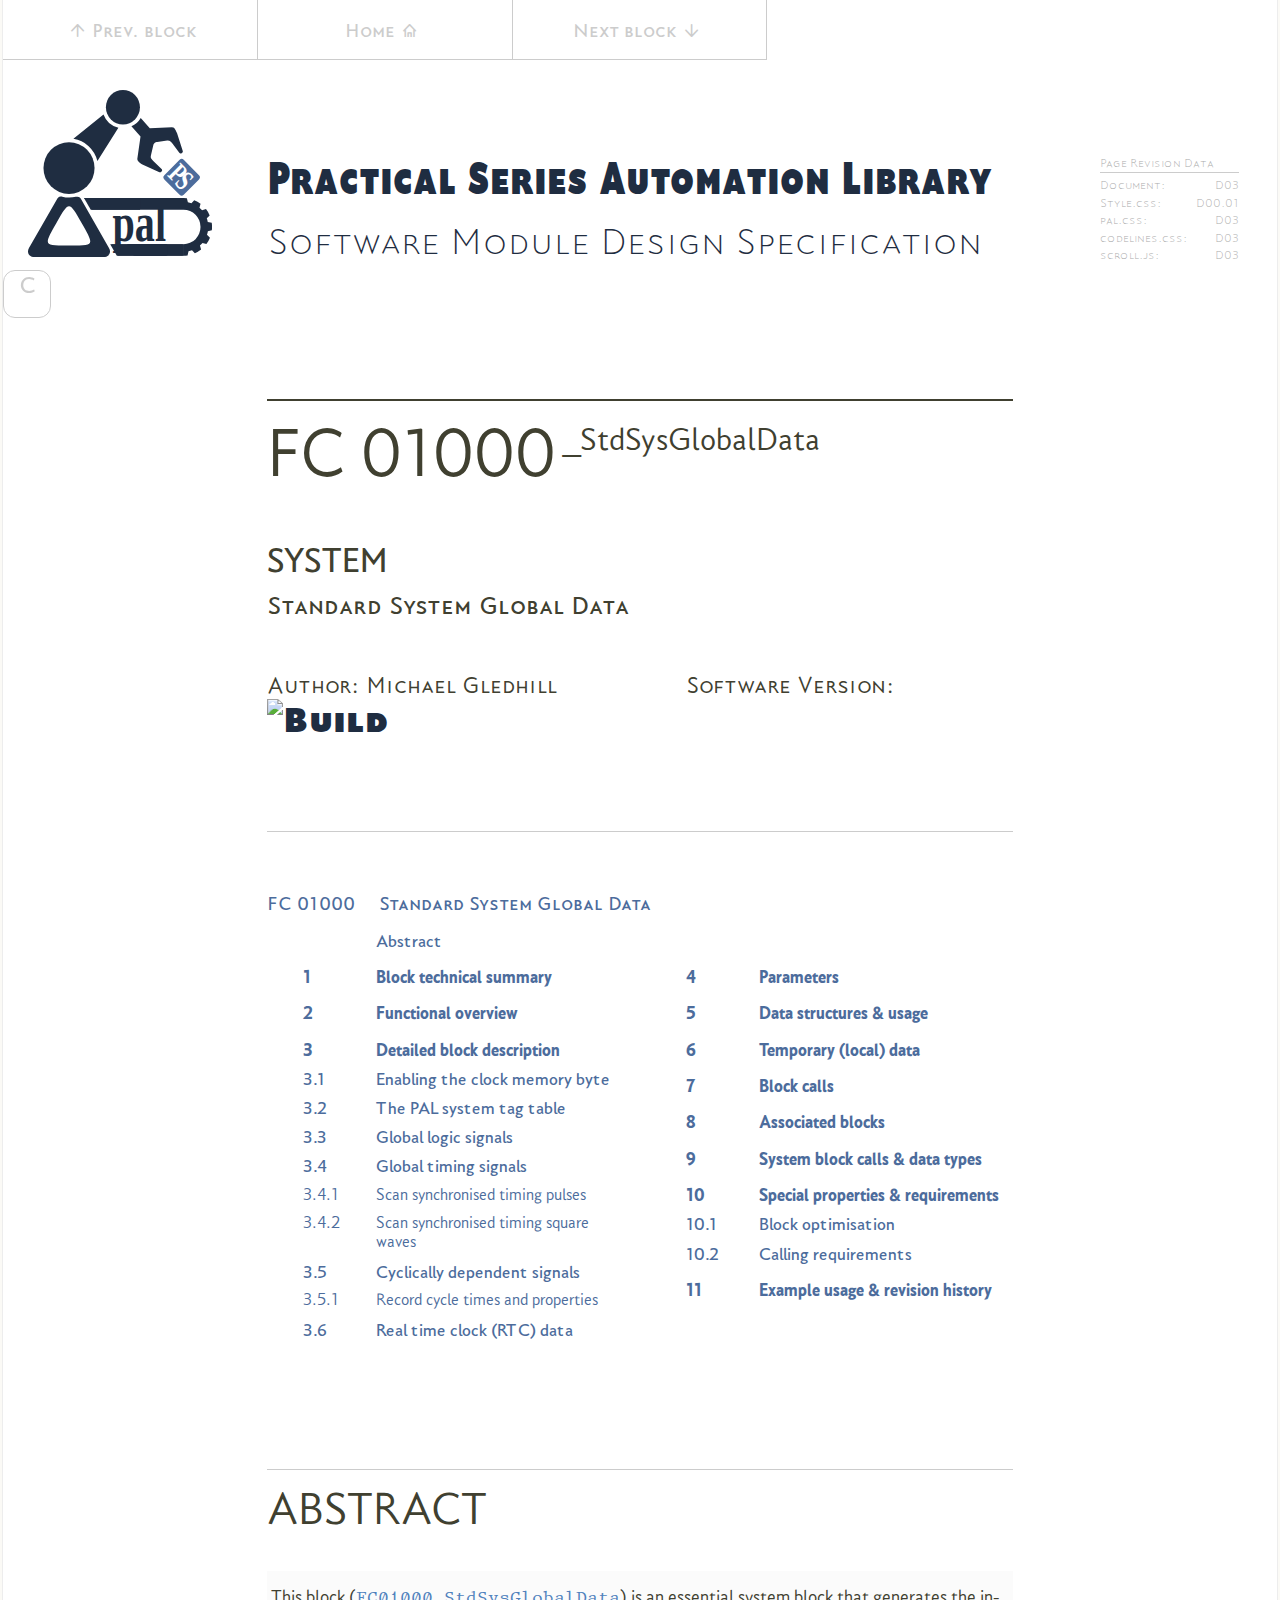
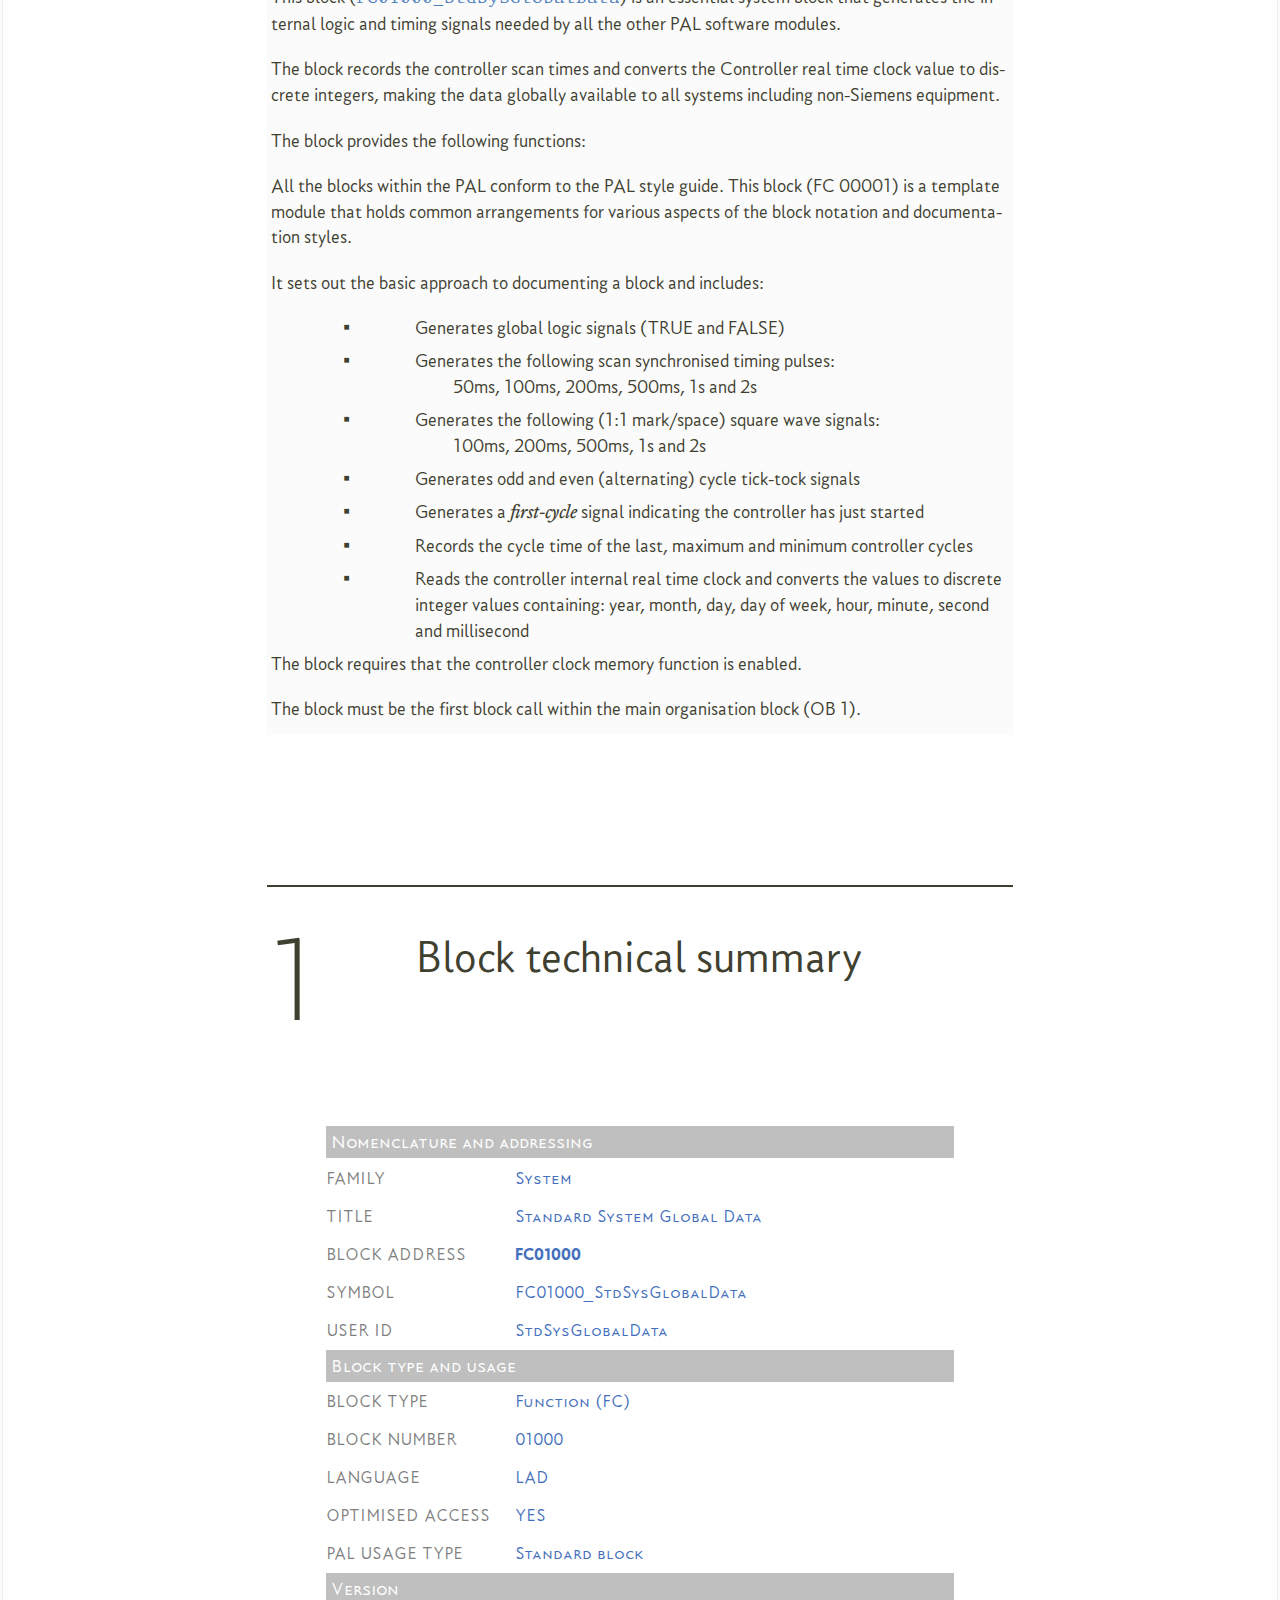
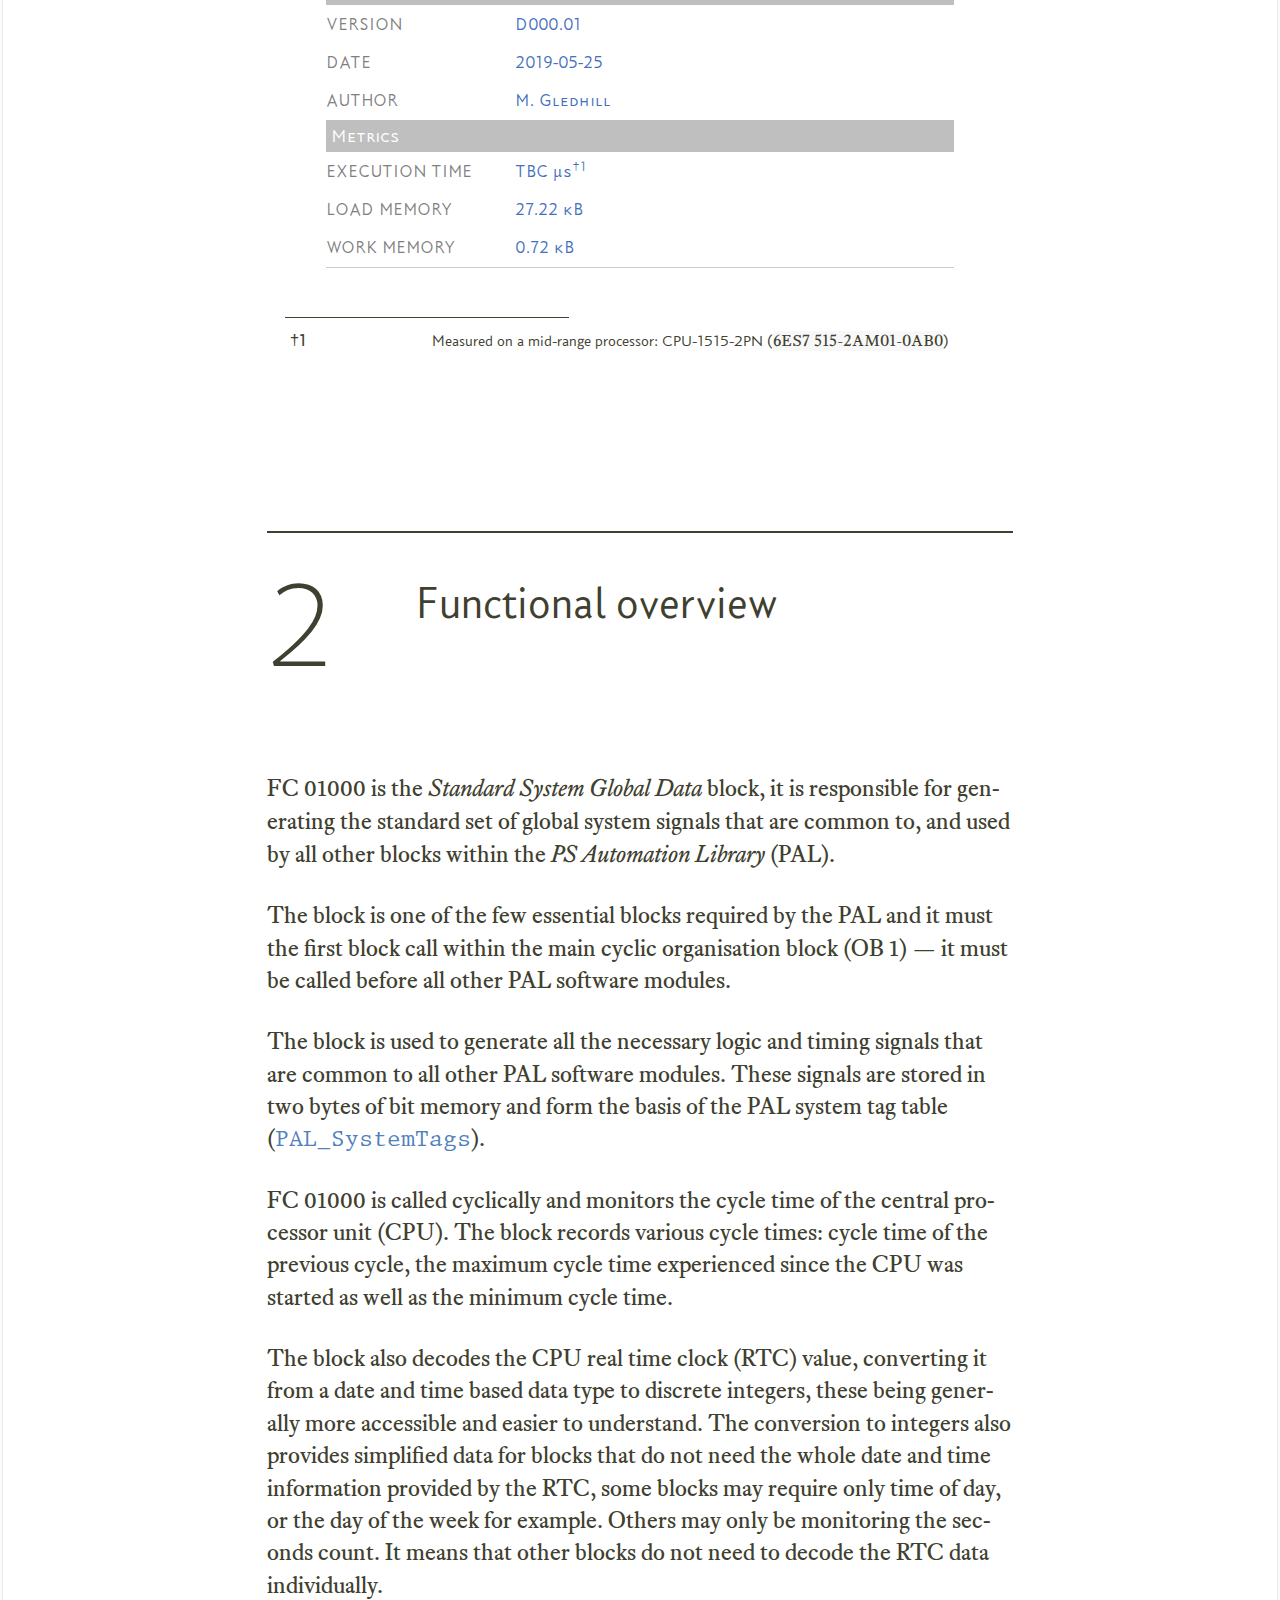
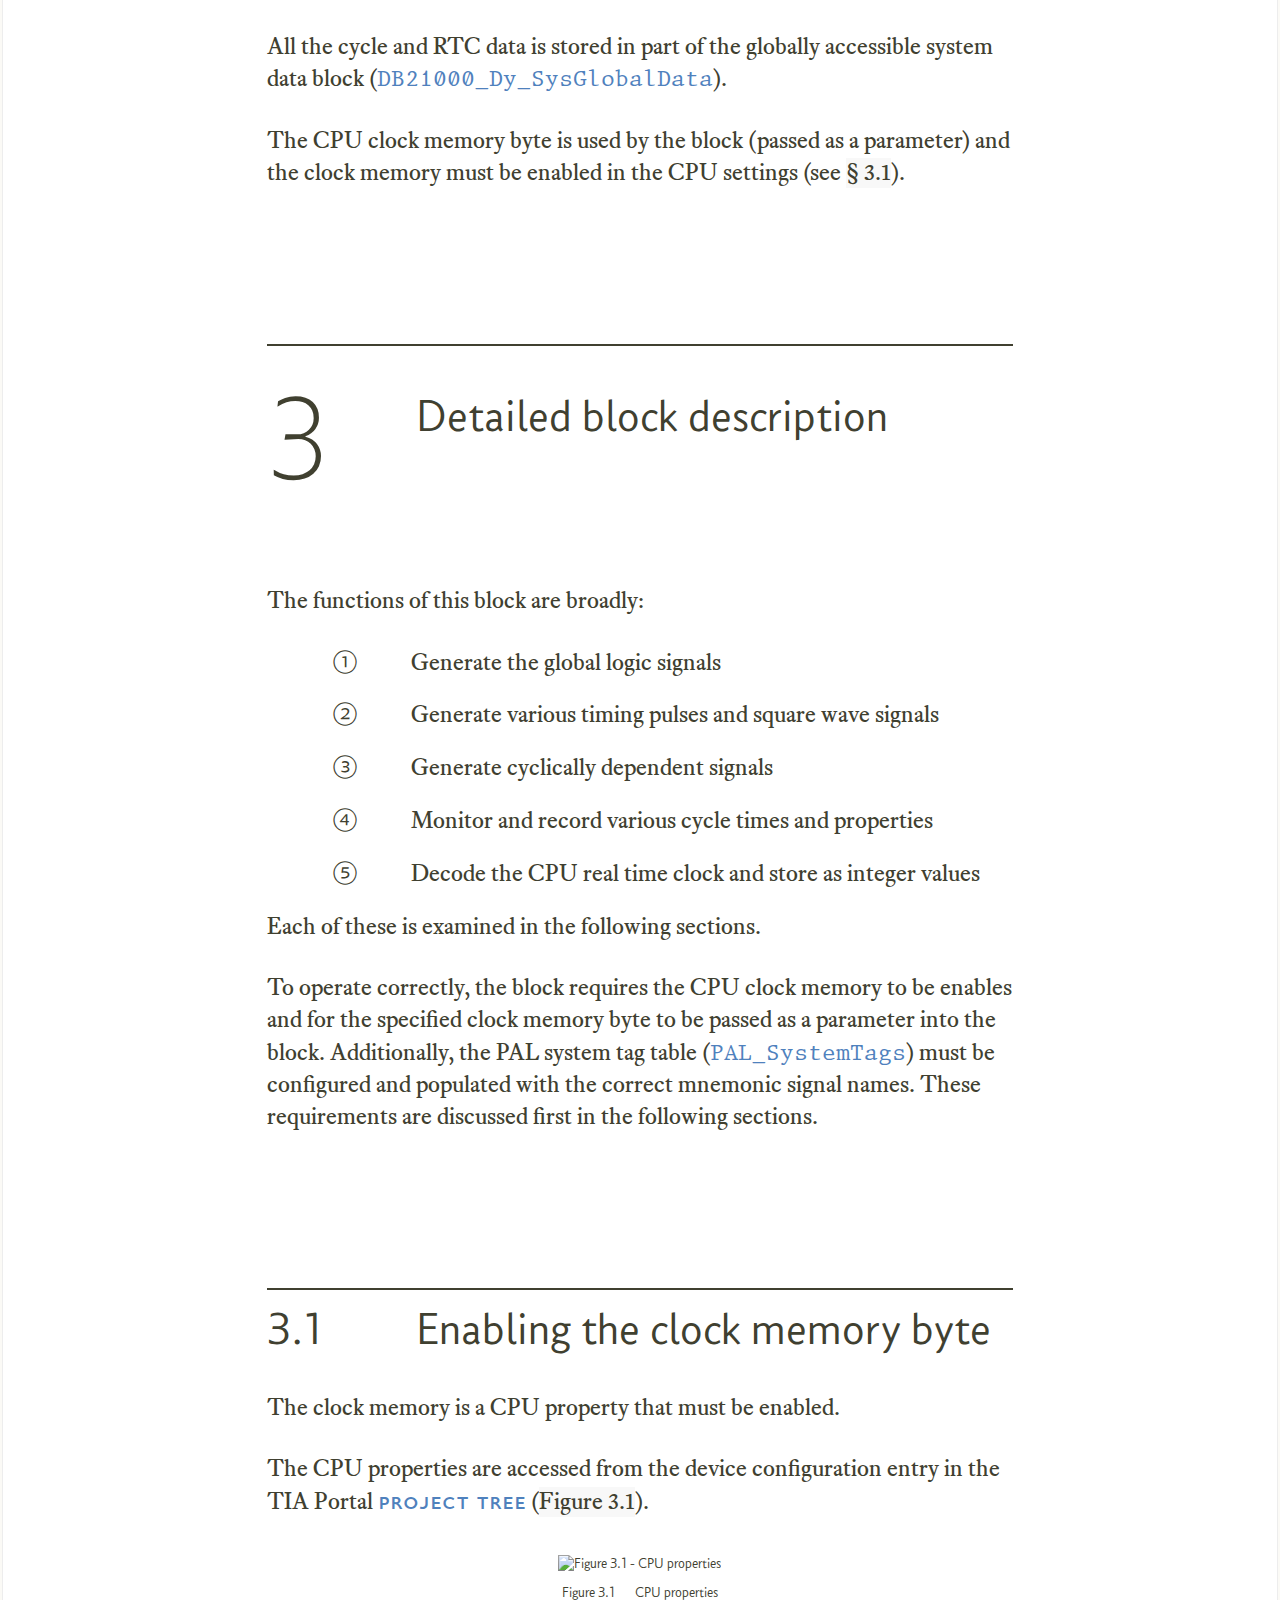
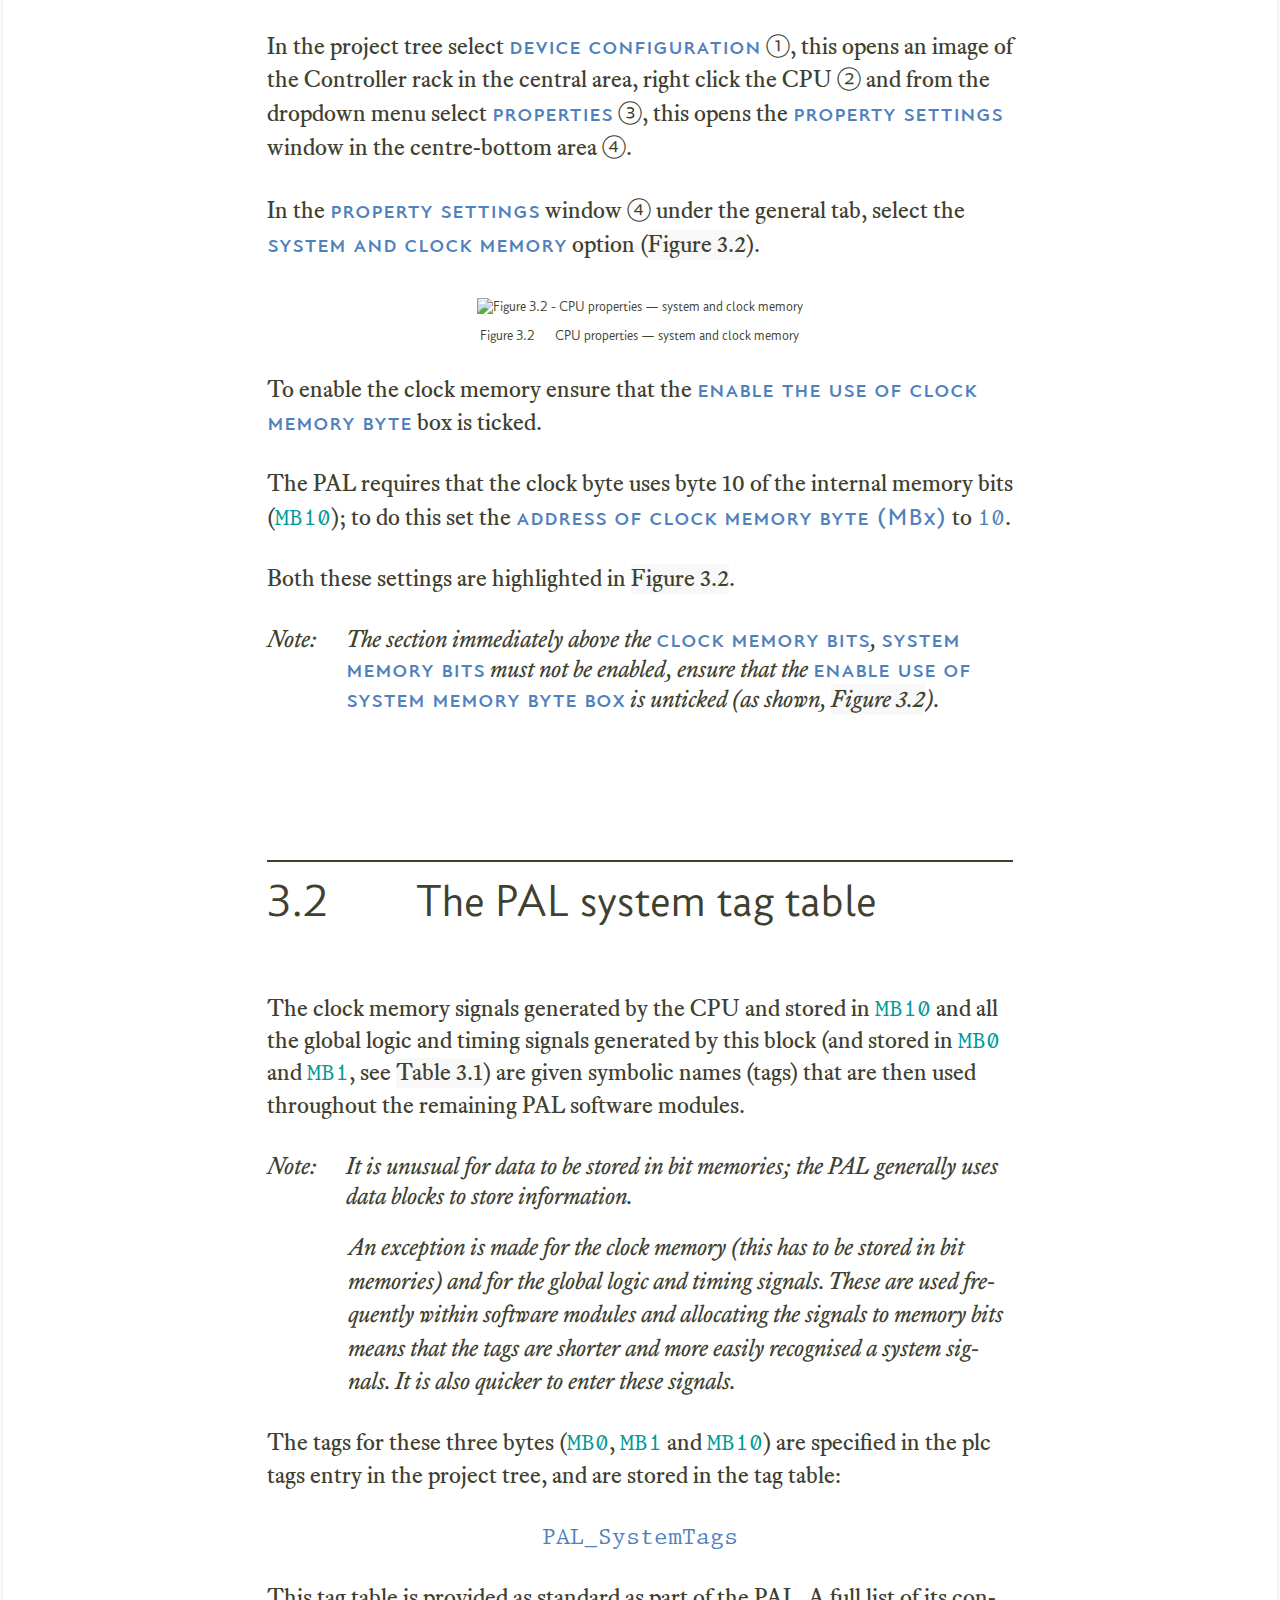
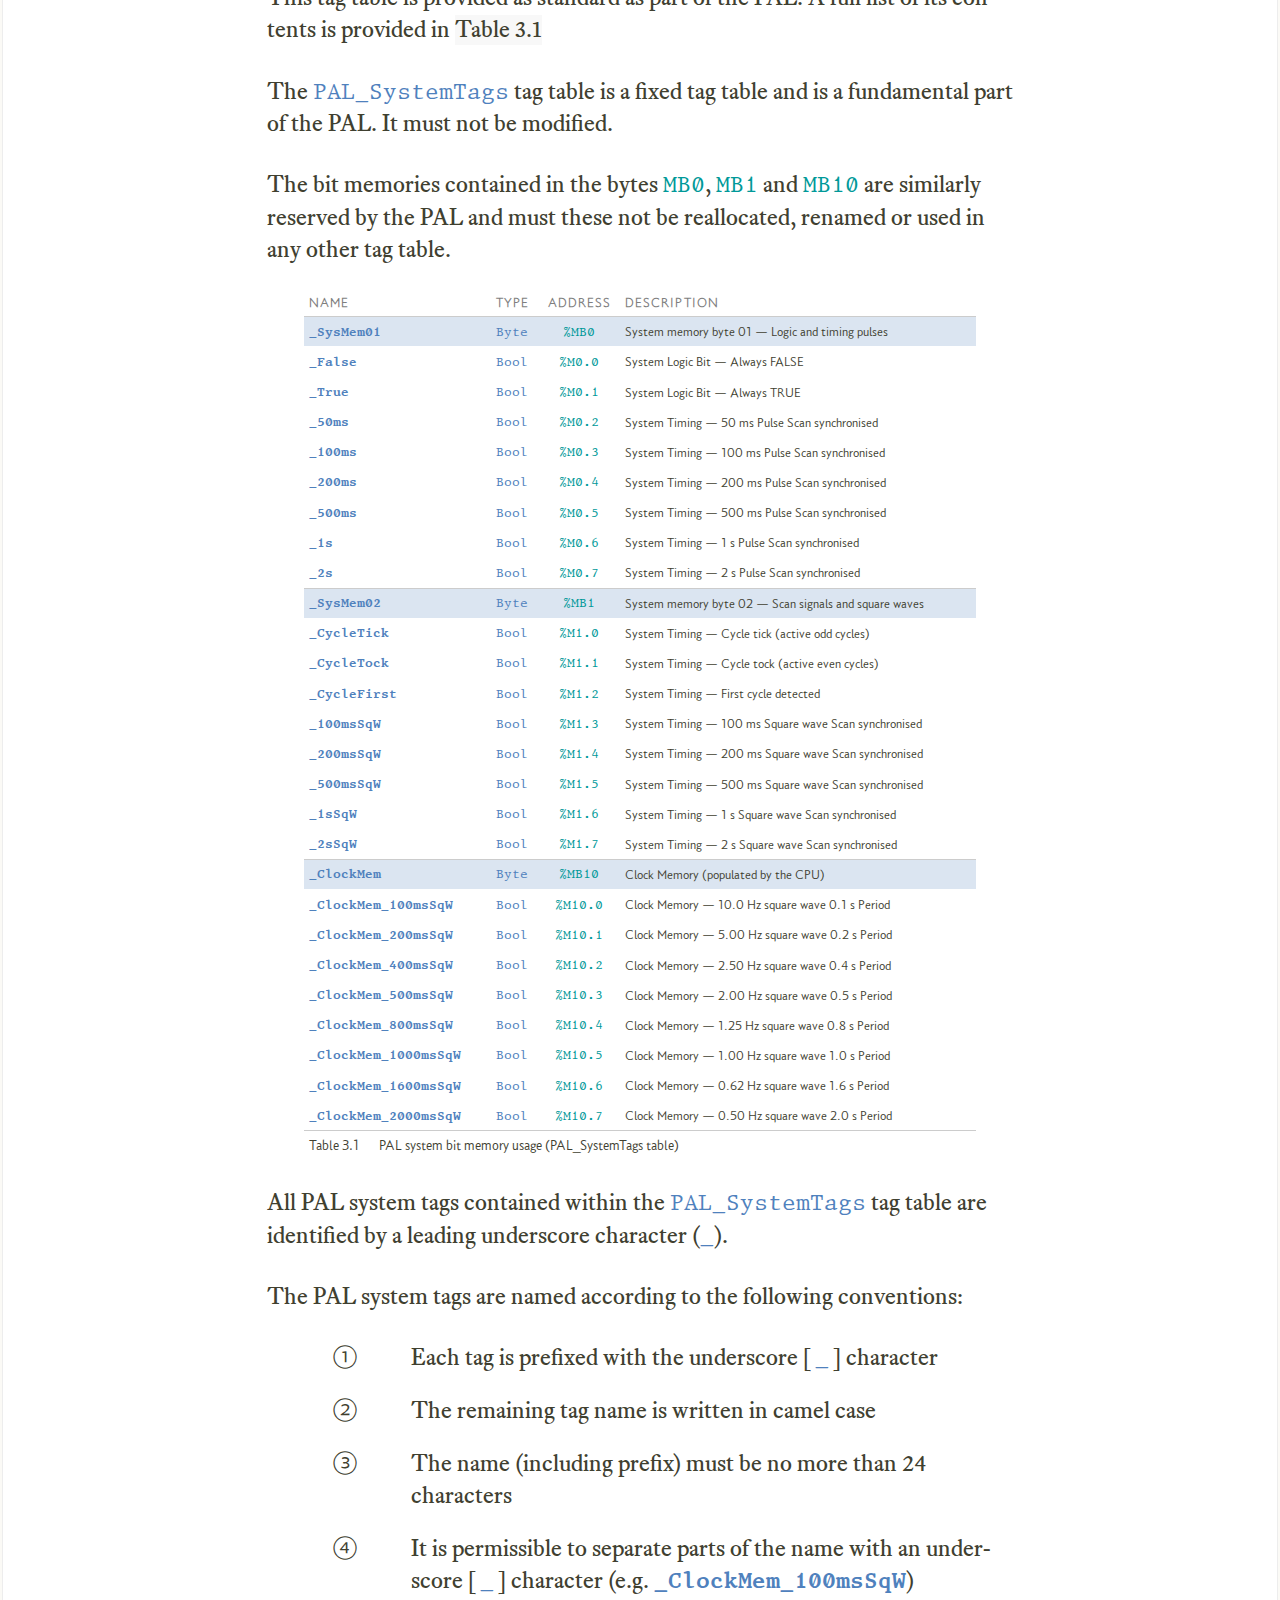
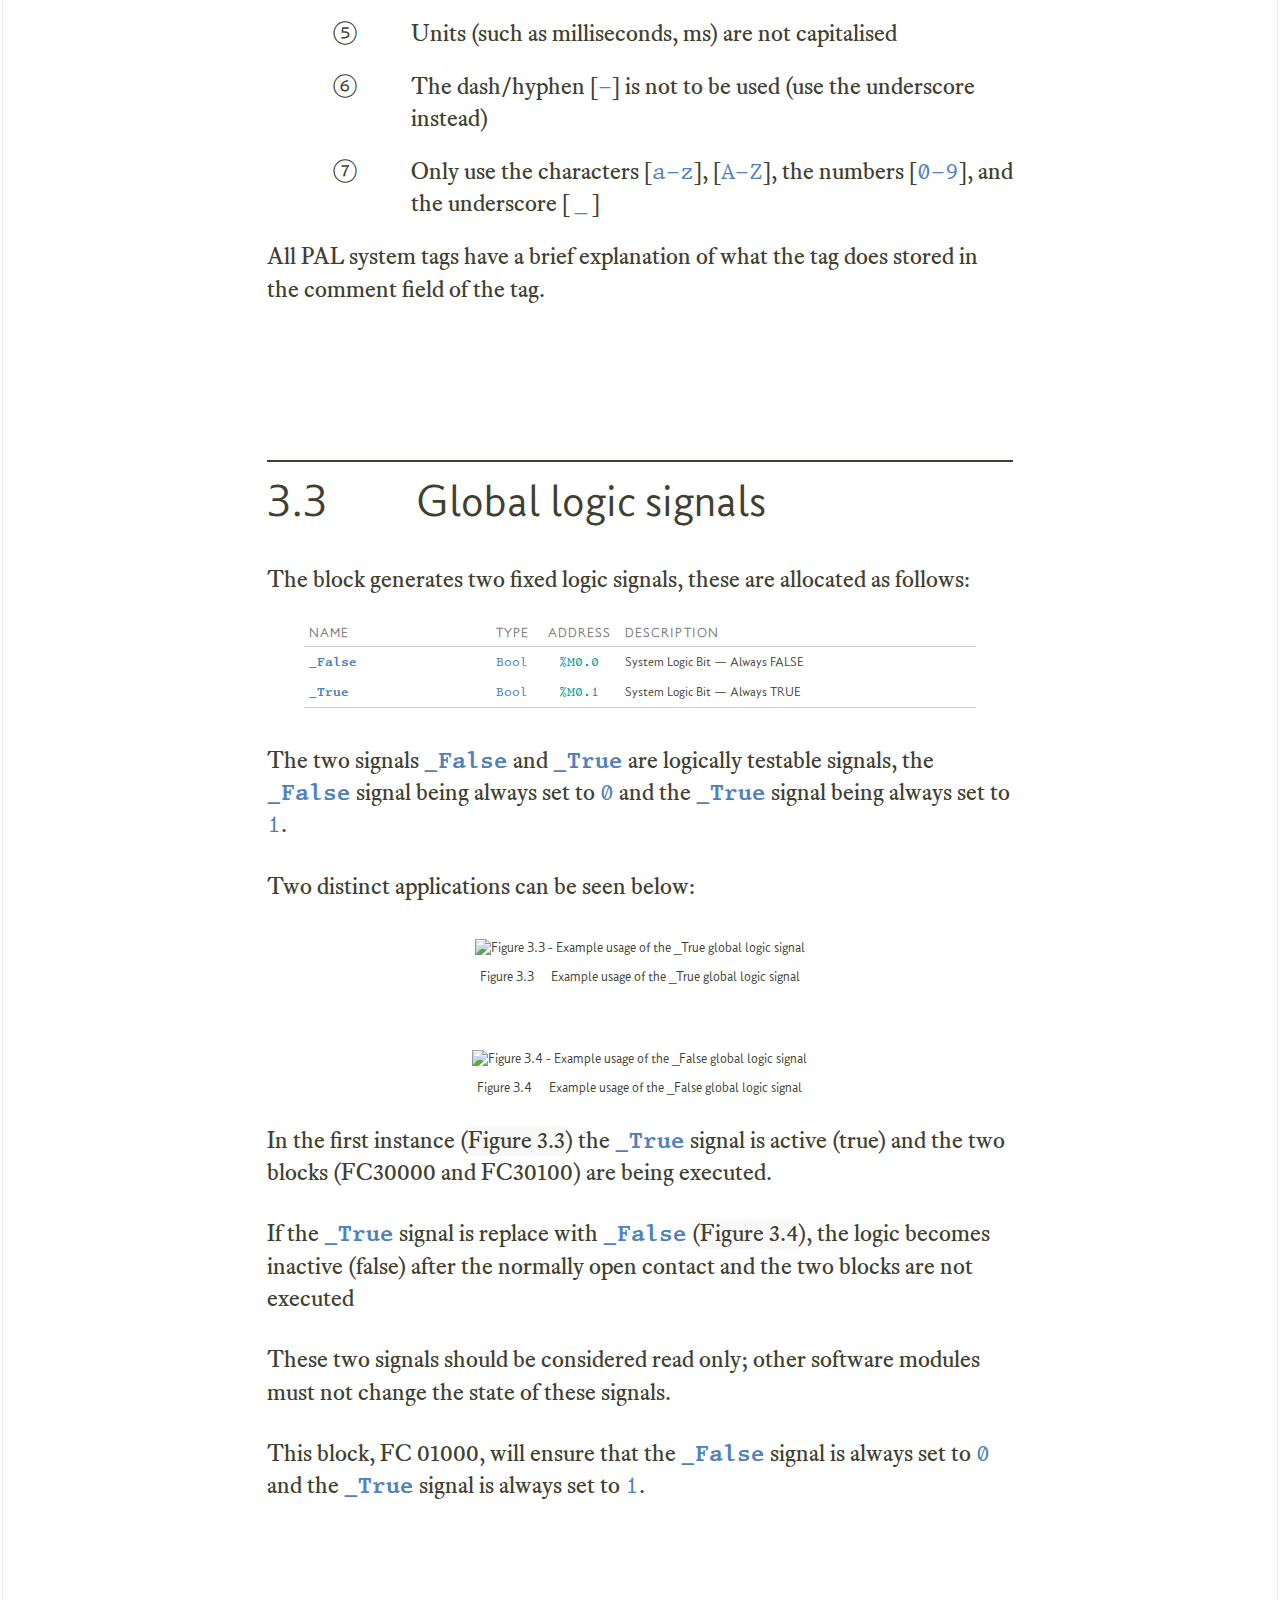
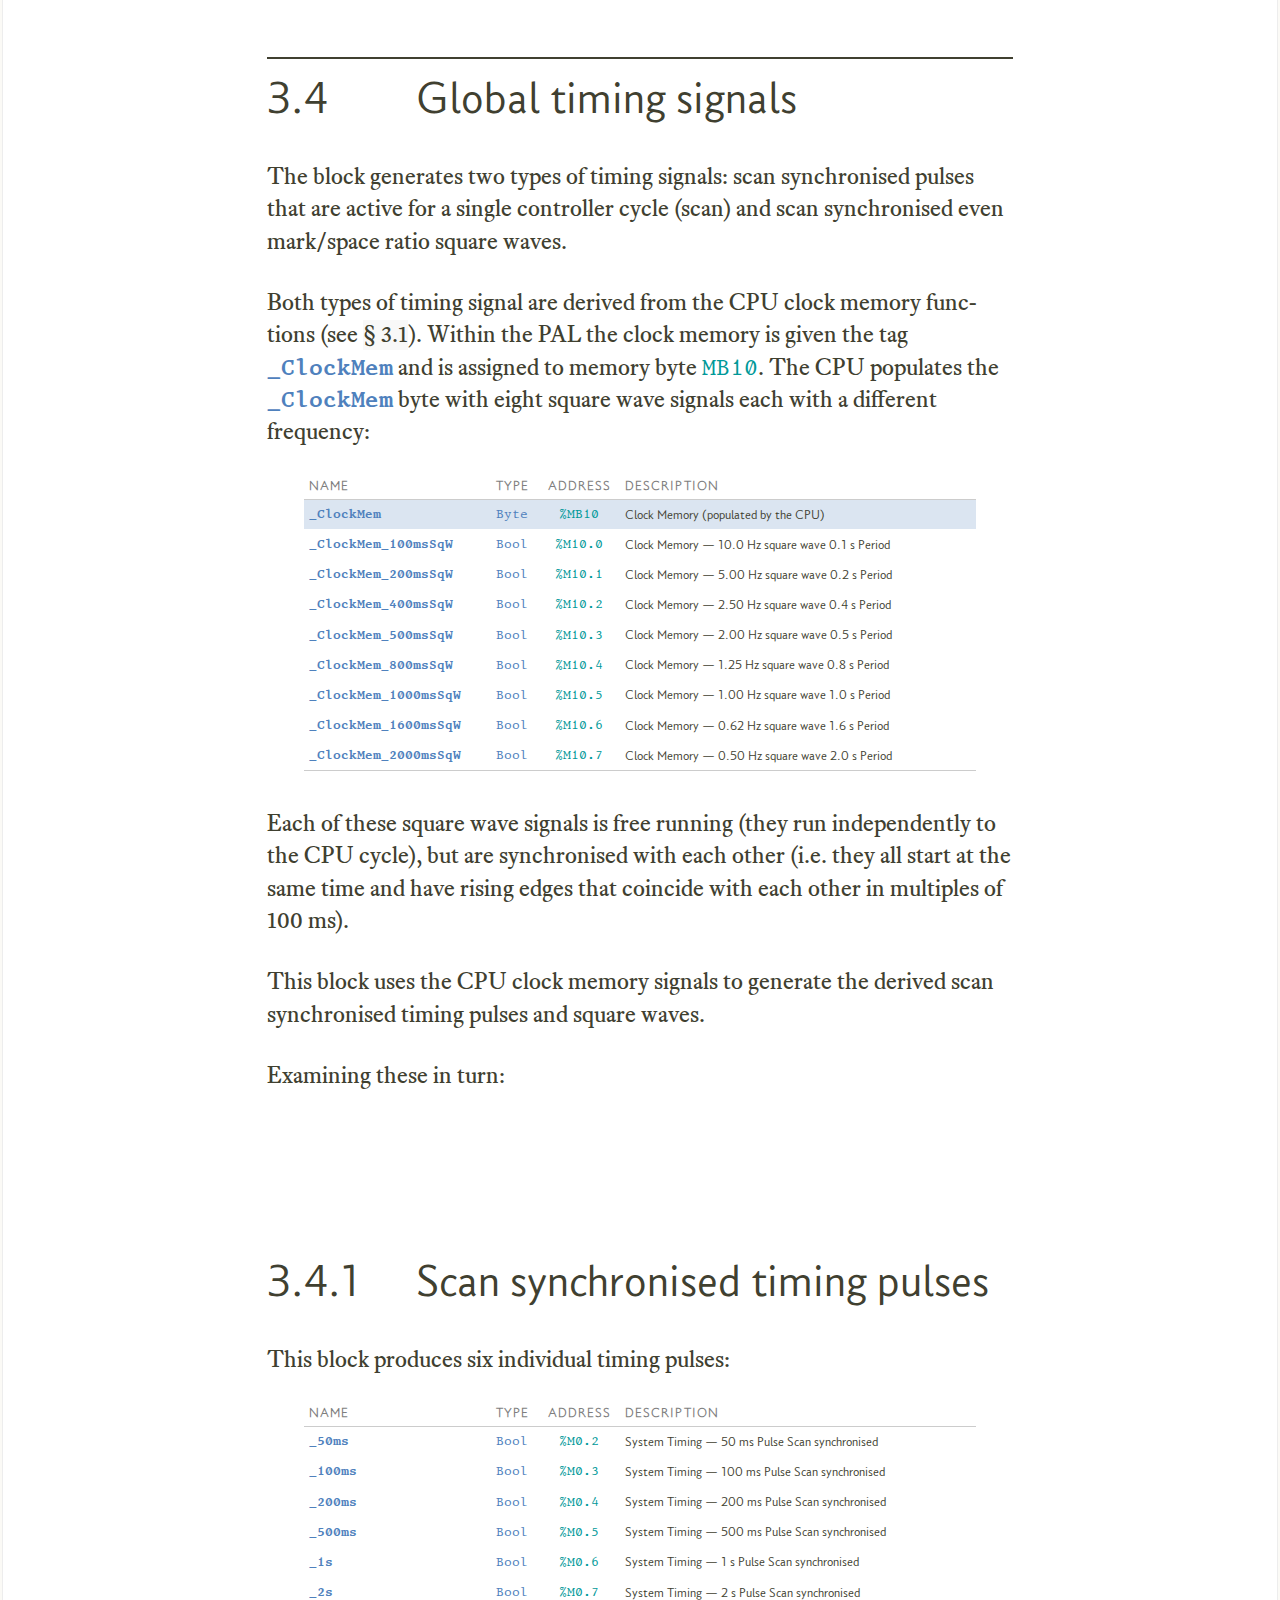
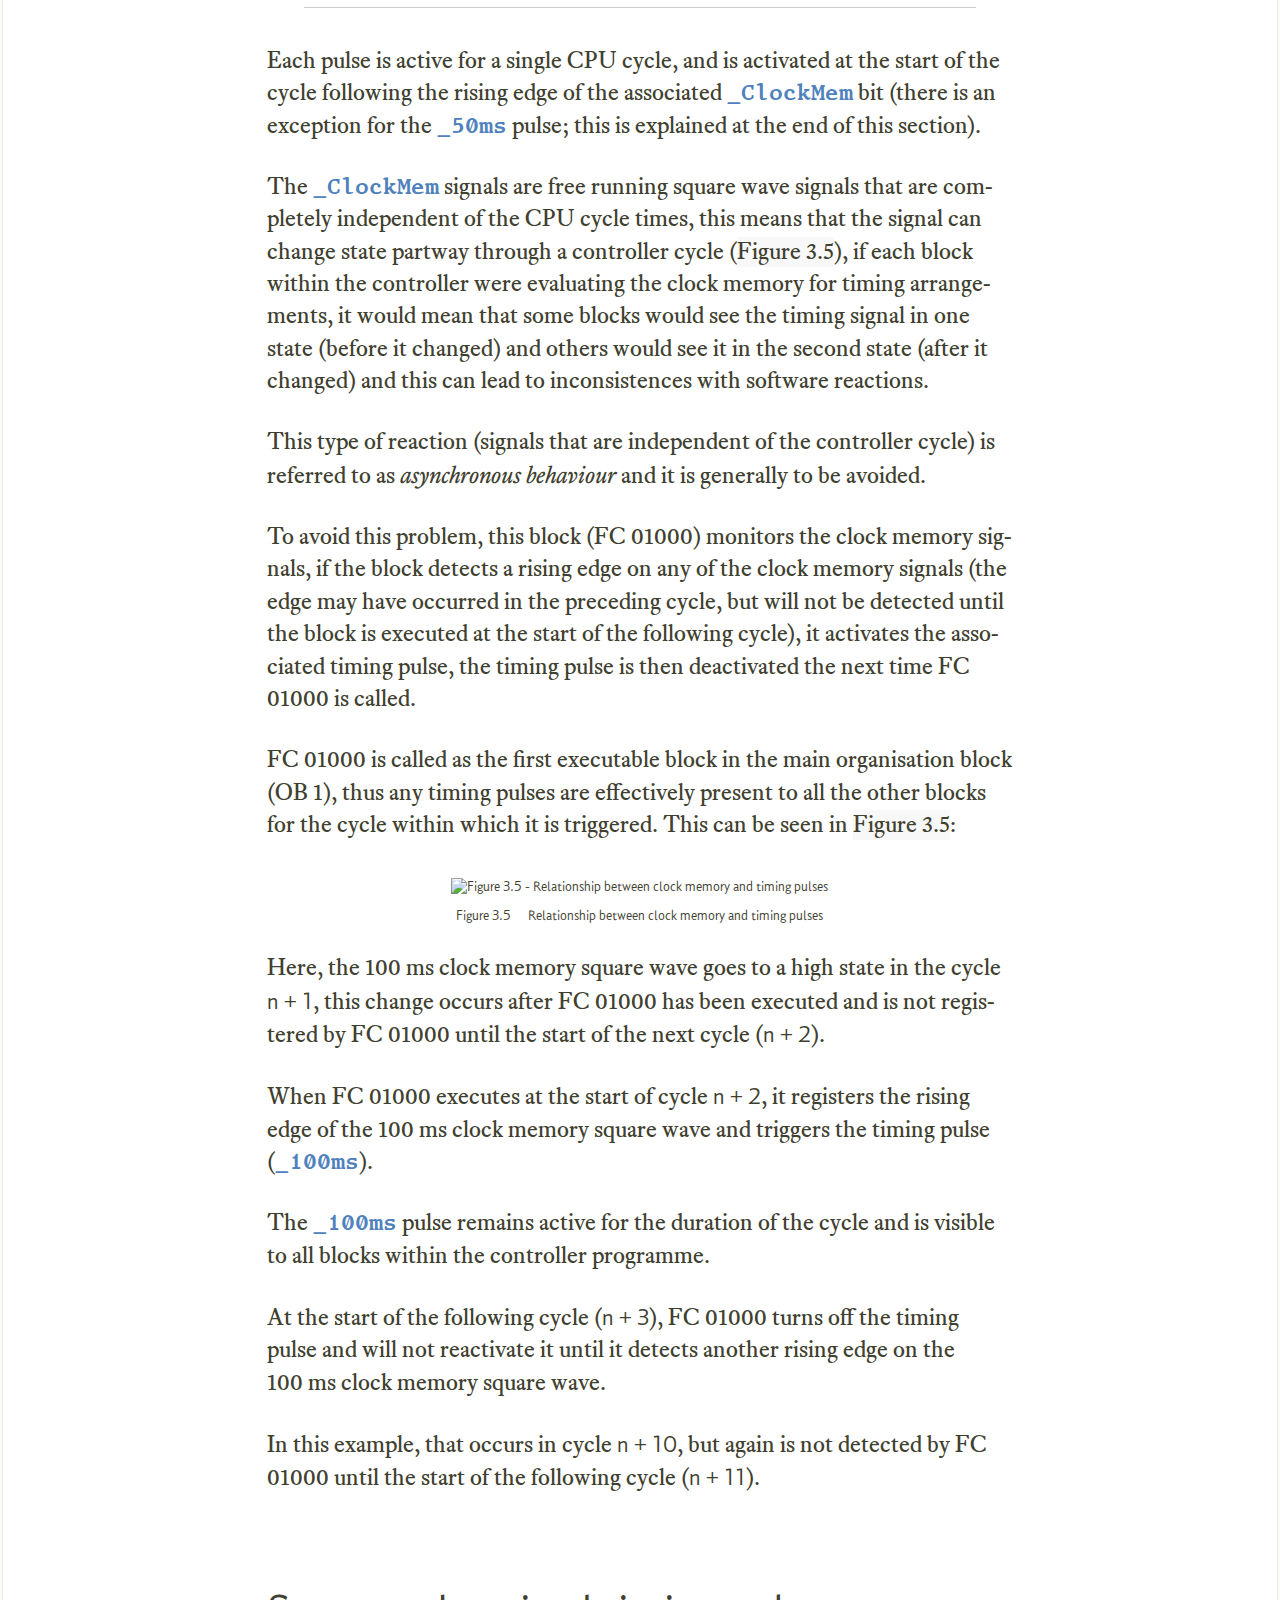
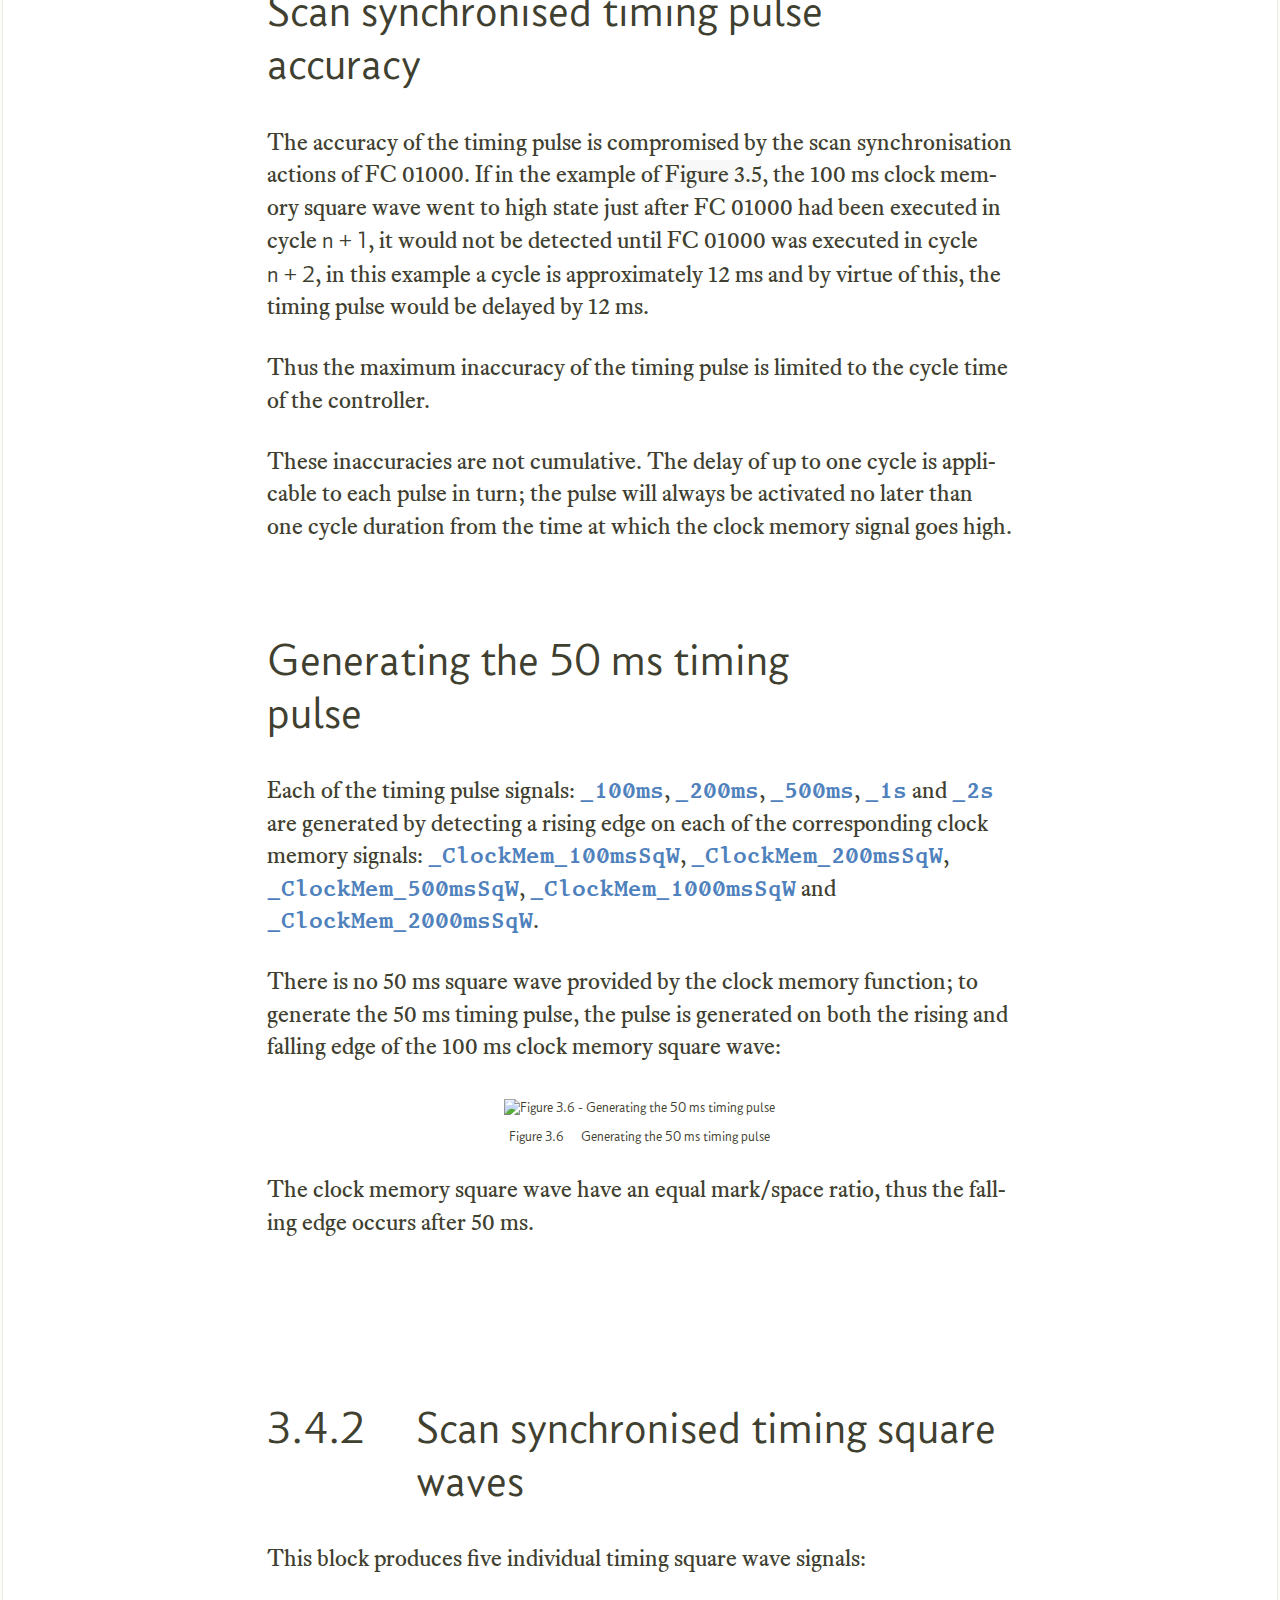
==== commit ce64576b: "D05: Incremental build" ====
--- a/UserDocumentation/en-US/ud-home/smds-blank.html
+++ b/UserDocumentation/en-US/ud-home/smds-blank.html
@@ -123,7 +123,7 @@
 
 
 
-<!-- **************************************************************************
+<!-- ************************************************************************** [WP SIDE-TOC]
      SIDE TOC
      ***********************************************************************-->
 
@@ -176,6 +176,7 @@
                     </ul>
                 </div>
             </div>
+<!-- ========================================================================== [WP END]      -->
 
 
 <!-- **************************************************************************
@@ -217,7 +218,7 @@
                         <!-- Button 05 - Next Chapter -->
                         <a class="nav-wide" href="#js--000000"><span class="top-nav-text">Next block</span><span class="top-nav-icon">d</span></a>
 
-                        <!-- Button 06 - Next section -->
+                        <!-- Button 06 - Next section (DYNAMIC) -->
                         <a class="nav-next js--sc-000001" href="#"><span class="top-nav-text">Abstract</span><span class="top-nav-icon">r</span></a>
                         <a class="nav-next js--sc-010000" href="#"><span class="top-nav-text">Section 1</span><span class="top-nav-icon">r</span></a>
                         <a class="nav-next js--sc-020000" href="#"><span class="top-nav-text">Section 2</span><span class="top-nav-icon">r</span></a>
@@ -804,7 +805,7 @@
 
                     <p class="hyp">Each of these is examined in the following sections.</p>
 
-                    <p class="hyp">To operate correctly, the block requires the CPU clock memory to be enables and for the specified clock memory byte to be passed as a parameter into the block. Additionally, the PAL system tag table (<span class="code">PAL_SystemTags</span> must be configured and populated with the correct mnemonic signal names. These requirements are discussed first in the following sections.</p>
+                    <p class="hyp">To operate correctly, the block requires the CPU clock memory to be enables and for the specified clock memory byte to be passed as a parameter into the block. Additionally, the PAL system tag table (<span class="code">PAL_SystemTags</span>) must be configured and populated with the correct mnemonic signal names. These requirements are discussed first in the following sections.</p>
 
                 </div>                                          <!-- End of section text      -->
 
--- a/UserDocumentation/en-US/ud-html/11-resources/01-css/style-pal.css
+++ b/UserDocumentation/en-US/ud-html/11-resources/01-css/style-pal.css
@@ -875,20 +875,18 @@
 .side-toc {
     z-index: 9999;
     top:30%;
-    max-width: 1276px;
     position:fixed;
 }
 .side-toc-box {
+    height: 2rem;
+    width: 2rem;
     font-family: "conc-c4-r";
-    color: #cccccc;
-    overflow: hidden;
+    color: #ccc;
+    background-color: transparent;
+    border: 1px solid #ccc;
+    border-radius: 0.5rem;
     -webkit-transition: all 0.2s;
     transition: all 0.2s;
-    background-color: #fff;
-    border: 1px solid #cccccc;
-    border-radius: 0.5rem;
-    height: 2rem;
-    width: 2rem;
 }
 .side-toc-head {
     text-align: center;
@@ -897,12 +895,10 @@
 
 .side-toc-box:hover {
     height: auto;
+    width: auto;
     min-height: 8rem;
-    width: auto;
     color: #686868;
-    border: 1px solid #cccccc;
     background-color: #f8f8f8;
-    font-family: "conc-c4-r";
     font-size: 0.8rem;
 }
 .side-toc-box:hover .side-toc-head:after {
@@ -927,6 +923,9 @@
 .side-toc-line li a:active {
     text-decoration: none;
 }
+.side-toc:hover .side-toc-line {
+    display: inline-block;
+}
 
 .side-toc-lev:link,                              /* format the link hover background */
 .side-toc-lev:visited { -webkit-transition: background-color 0.2s; transition: background-color 0.2s; }
@@ -969,9 +968,6 @@
     padding-right: 0.2rem;
     margin-top: 0.2rem;
     margin-bottom: 0.1rem;
-}
-.side-toc:hover .side-toc-line {
-    display: inline-block;
 }
 
 .toc-active {
